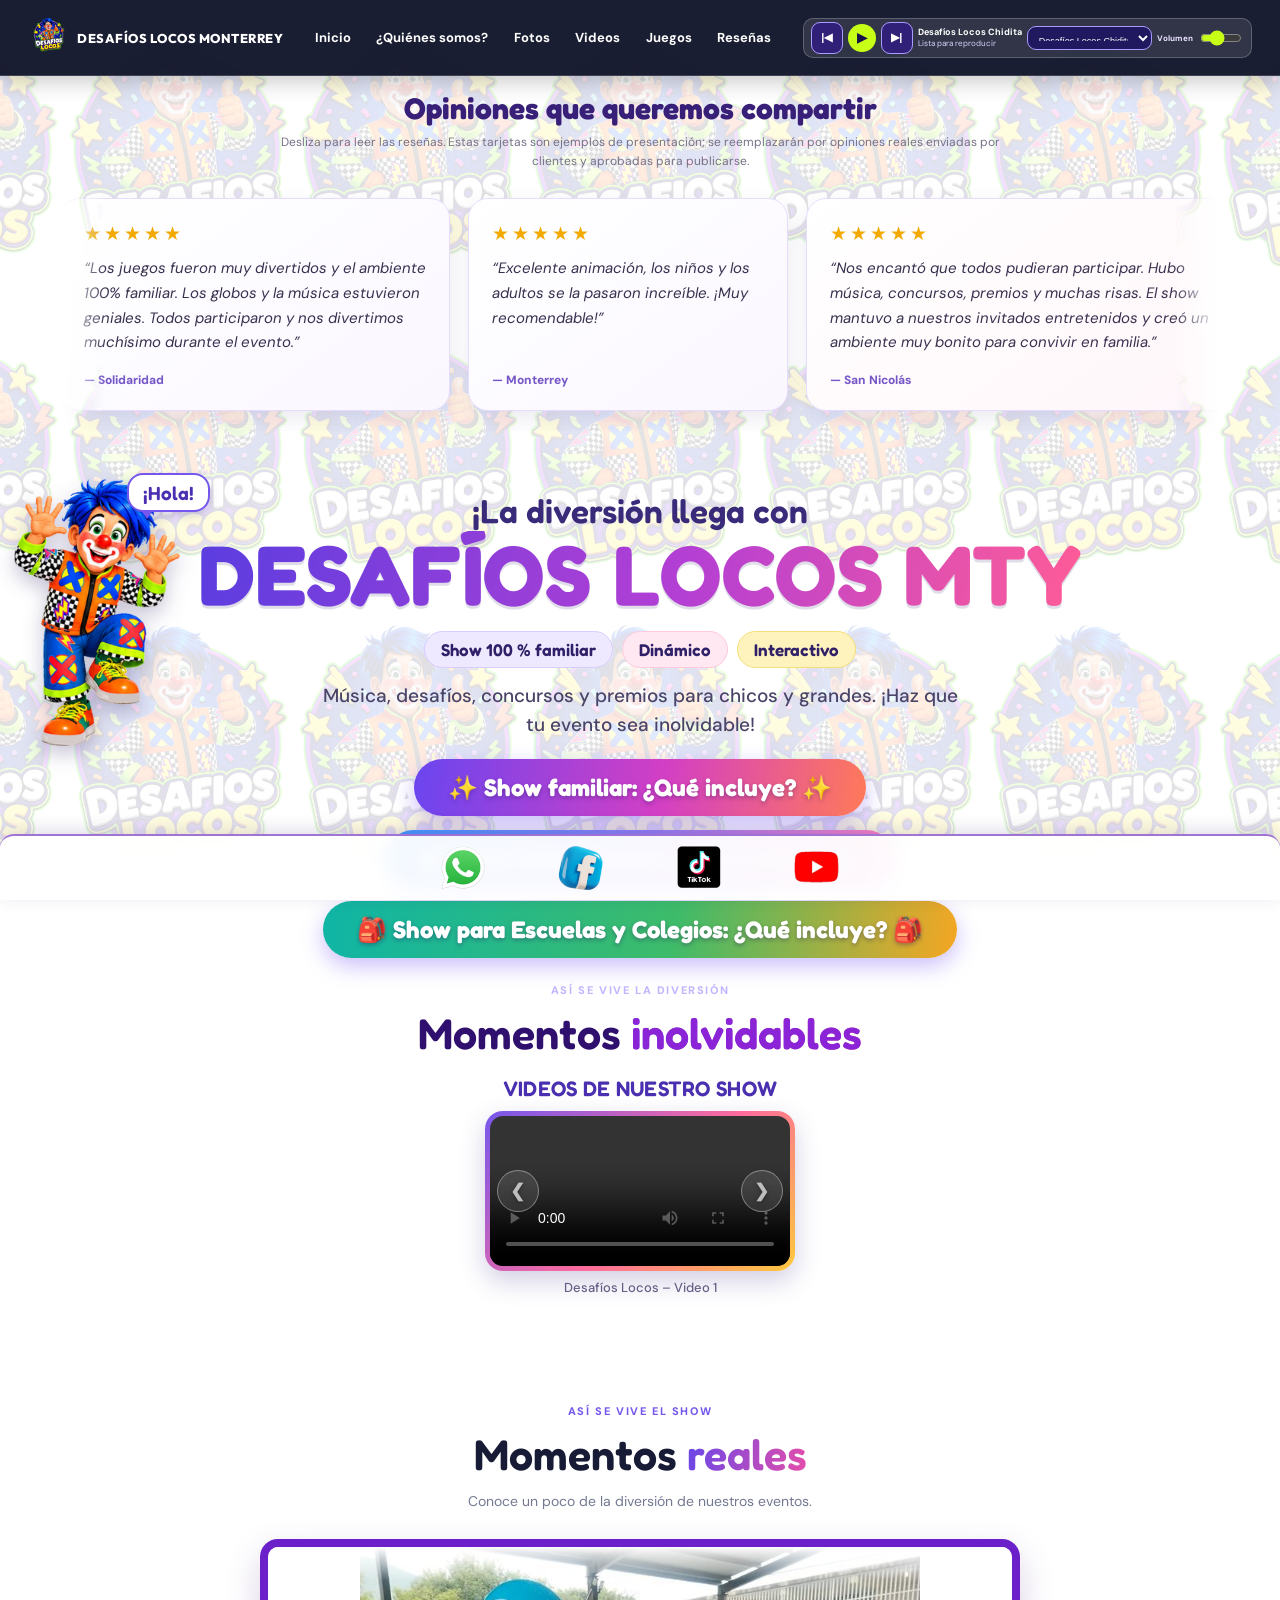
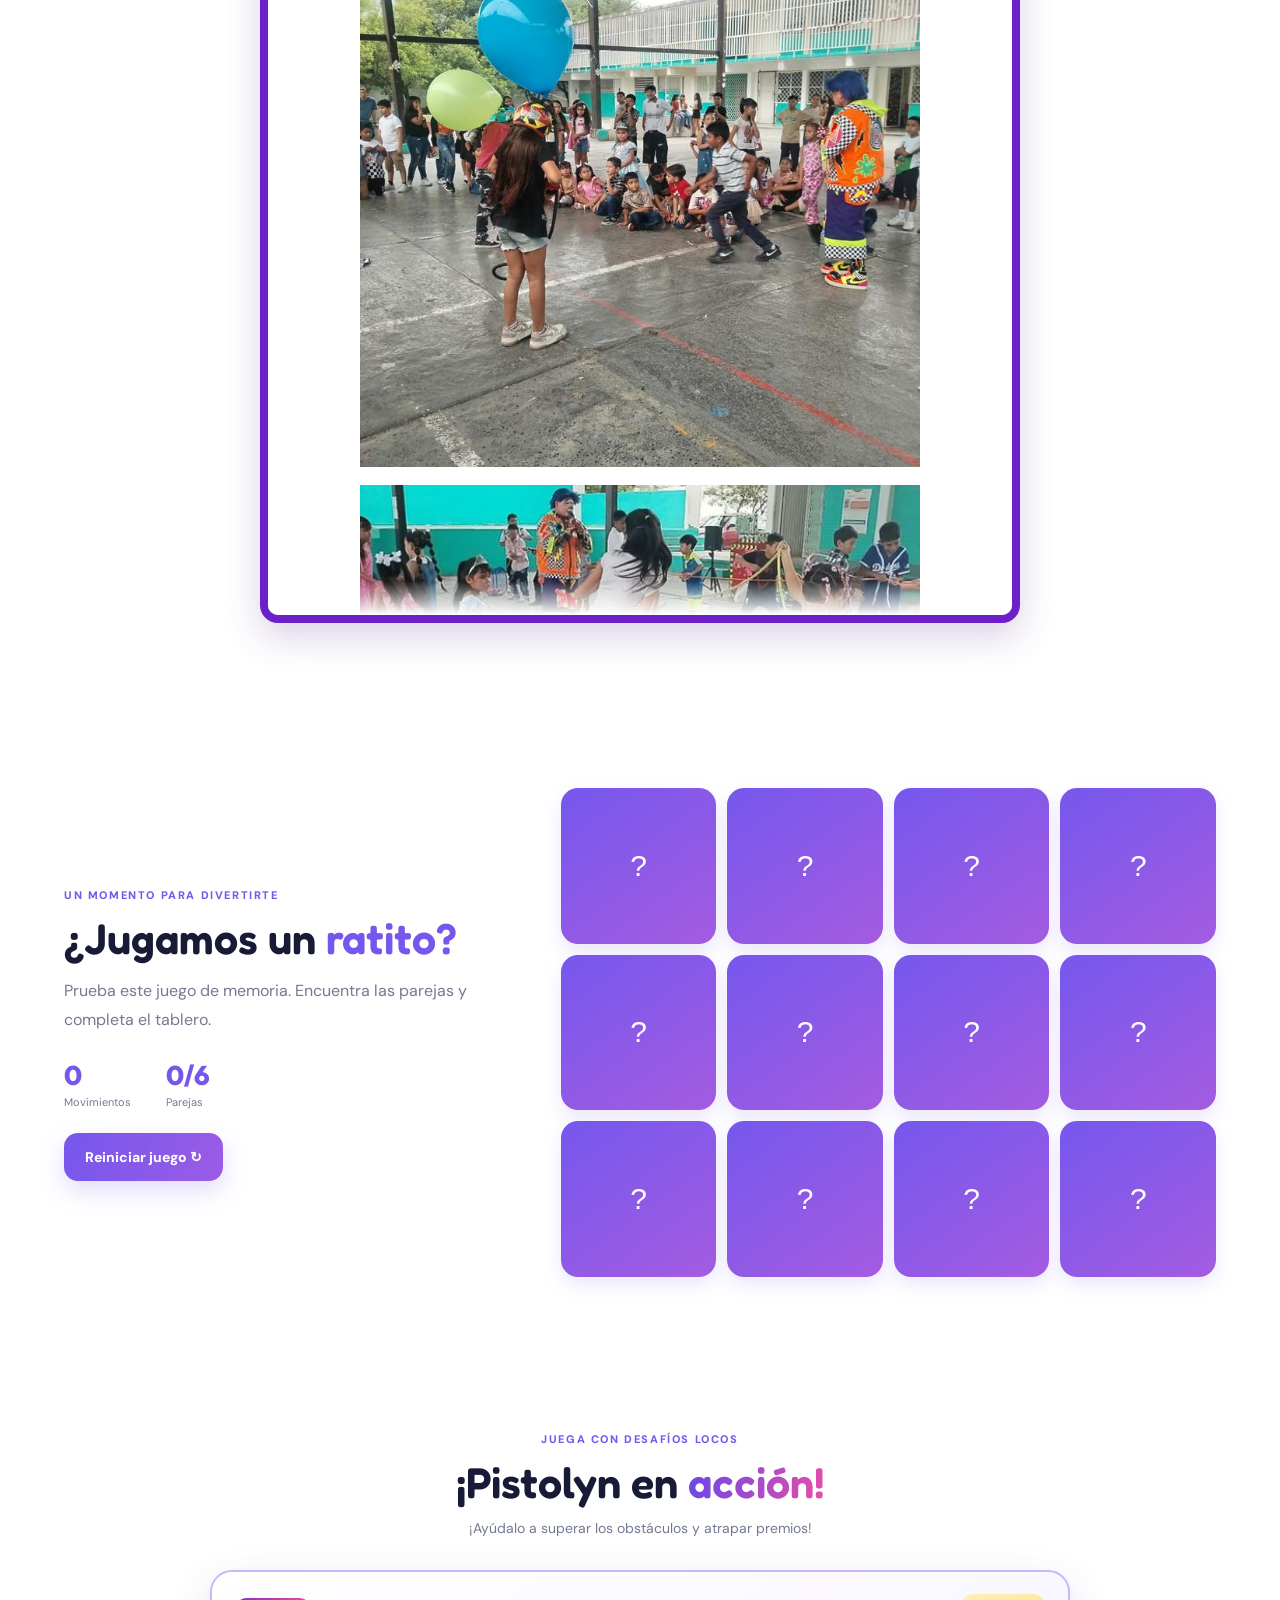
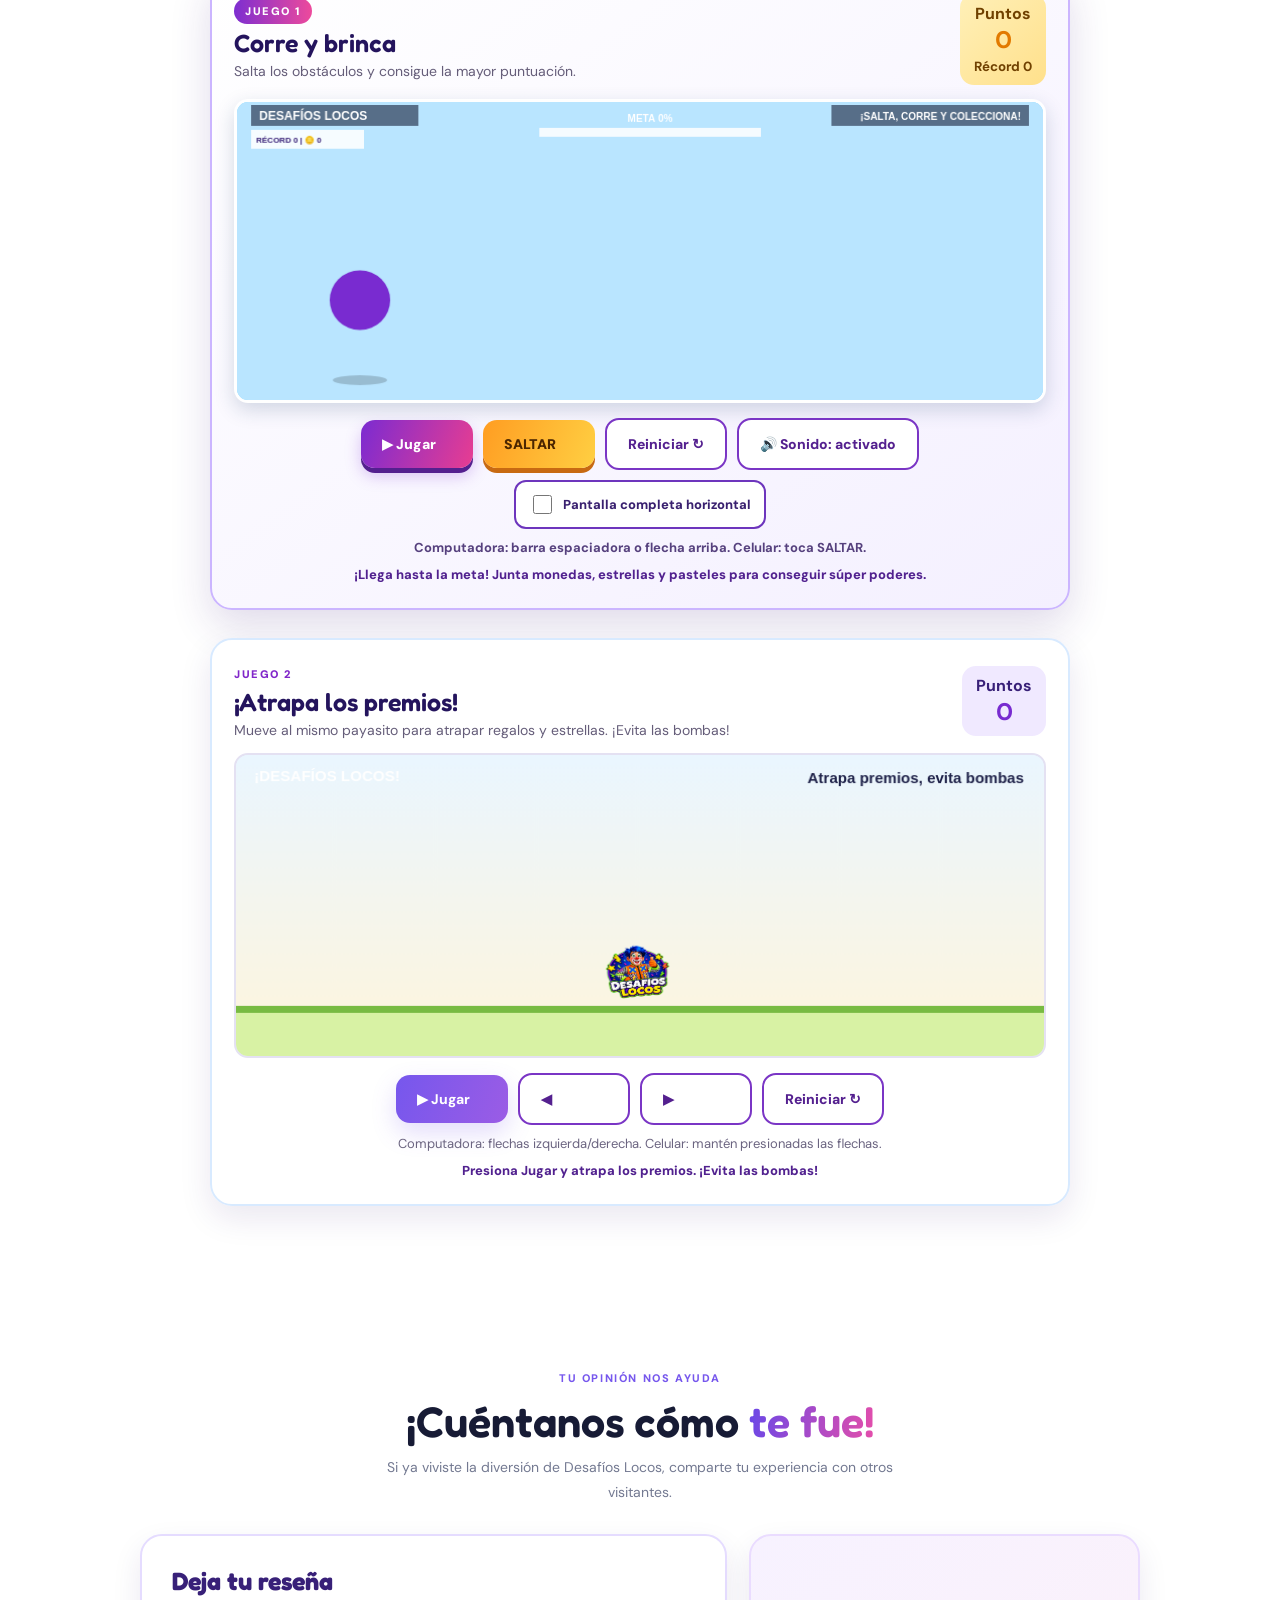
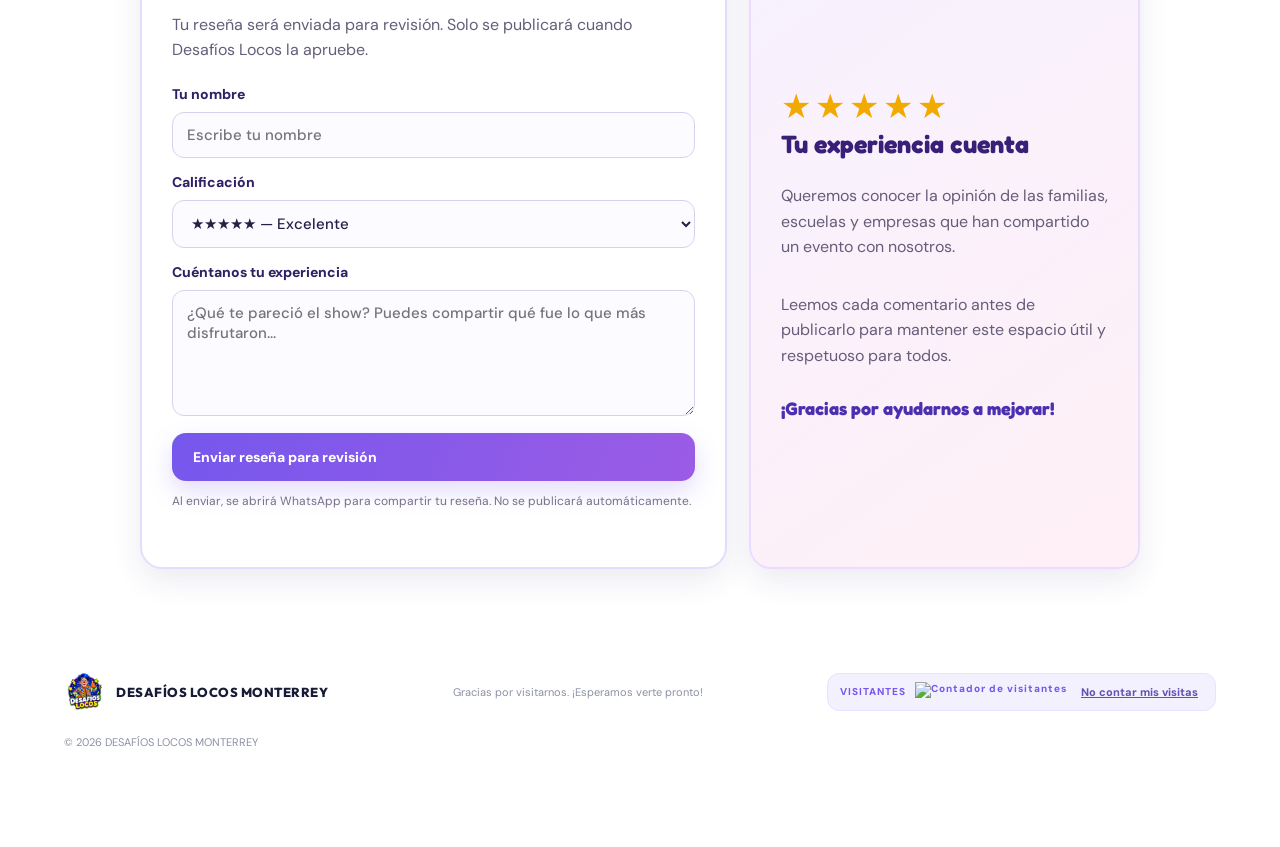
==== index.html @ 04374005 "Move review carousel to top of homepage" ====
<!doctype html>
<html lang="es">
<head>
  <meta charset="utf-8">
  <meta name="viewport" content="width=device-width, initial-scale=1">
  <meta name="theme-color" content="#10152b">
  <meta name="description" content="Desafíos Locos Monterrey: show 100% interactivo, dinámico y familiar. Videos, juegos y contacto por WhatsApp.">
  <title>Desafíos Locos Monterrey | Show familiar</title>
  <link rel="preconnect" href="https://fonts.googleapis.com">
  <link rel="preconnect" href="https://fonts.gstatic.com" crossorigin>
  <link href="https://fonts.googleapis.com/css2?family=DM+Sans:wght@400;500;600;700;800&family=Fredoka:wght@500;600;700&family=Outfit:wght@500;600;700;800&display=swap" rel="stylesheet" media="print" onload="this.media='all'">
  <noscript><link href="https://fonts.googleapis.com/css2?family=DM+Sans:wght@400;500;600;700;800&family=Fredoka:wght@500;600;700&family=Outfit:wght@500;600;700;800&display=swap" rel="stylesheet"></noscript>
  <link rel="stylesheet" href="styles.css?v=escuela-9">
</head>
<body>

  <header class="site-header">
    <a class="brand" href="#inicio" aria-label="Ir al inicio">
      <img class="brand-logo" src="t.png" alt="Logo Desafíos Locos"><span id="brandName">DESAFÍOS LOCOS MONTERREY</span>
    </a>
    <button class="menu-toggle" id="menuToggle" aria-label="Abrir menú" aria-expanded="false">☰</button>
    <nav class="main-nav" id="mainNav">
      <a href="#inicio">Inicio</a><a href="#quienes-somos" id="openAbout">¿Quiénes somos?</a><a href="#galeria">Fotos</a><a href="#videos">Videos</a><a href="#juegos">Juegos</a><a href="#opiniones">Reseñas</a>
    </nav>
      <section class="music-player" id="musicPlayer" aria-label="Música de Desafíos Locos">
      <audio id="siteMusic" preload="metadata"></audio>
      <button type="button" id="musicPrev" class="music-track-button" aria-label="Canción anterior">|◀</button>
      <button type="button" id="musicToggle" class="music-toggle" aria-label="Reproducir música">▶</button>
      <button type="button" id="musicNext" class="music-track-button" aria-label="Canción siguiente">▶|</button>
      <div class="music-info"><strong id="musicTitle">Desafíos Locos</strong><span id="musicStatus">Selecciona una canción</span></div>
      <select id="musicPlaylist" class="music-playlist" aria-label="Seleccionar canción"><option value="0">Desafíos Locos Chidita</option><option value="1">Tururú Pa-Pa-Pa</option><option value="2">Instrucciones de baile</option></select>
      <label class="music-volume" for="musicVolume">Volumen</label>
      <input id="musicVolume" type="range" min="0" max="1" step="0.05" value="0.35" aria-label="Volumen de la música">
    </section>
  </header>


  <aside class="floating-social-bar" aria-label="Redes sociales y contacto">
    <a href="https://wa.me/528110276858" target="_blank" rel="noopener" aria-label="WhatsApp" title="WhatsApp"><img src="WHASTAPP.png" alt="WhatsApp"></a>
    <a href="https://www.facebook.com/profile.php?id=100064167999650" target="_blank" rel="noopener" aria-label="Facebook" title="Facebook"><img src="FACEBOOK.png" alt="Facebook"></a>
    <a href="https://www.tiktok.com/@desafioslocosmty" target="_blank" rel="noopener" aria-label="TikTok" title="TikTok"><img src="TIKTOK.png" alt="TikTok"></a>
    <a href="https://www.youtube.com/@DESAFIOSLOCOS" target="_blank" rel="noopener" aria-label="YouTube" title="YouTube"><img src="YOUTUBE.png" alt="YouTube"></a>
  </aside>

  <main>
    <section class="reviews-top" id="opiniones">
      <div class="reviews-wall">
        <div class="reviews-wall-heading">
          <h3>Opiniones que queremos compartir</h3>
          <p>Desliza para leer las reseñas. Estas tarjetas son ejemplos de presentación; se reemplazarán por opiniones reales enviadas por clientes y aprobadas para publicarse.</p>
        </div>
        <div class="reviews-marquee" aria-label="Tira de reseñas">
          <div class="reviews-track">
            <blockquote class="review-tile review-tile-wide"><div class="review-tile-stars" aria-label="5 de 5 estrellas">★★★★★</div><p>“Los juegos fueron muy divertidos y el ambiente 100% familiar. Los globos y la música estuvieron geniales. Todos participaron y nos divertimos muchísimo durante el evento.”</p><cite>— Solidaridad</cite></blockquote>
            <blockquote class="review-tile"><div class="review-tile-stars" aria-label="5 de 5 estrellas">★★★★★</div><p>“Excelente animación, los niños y los adultos se la pasaron increíble. ¡Muy recomendable!”</p><cite>— Monterrey</cite></blockquote>
            <blockquote class="review-tile review-tile-long"><div class="review-tile-stars" aria-label="5 de 5 estrellas">★★★★★</div><p>“Nos encantó que todos pudieran participar. Hubo música, concursos, premios y muchas risas. El show mantuvo a nuestros invitados entretenidos y creó un ambiente muy bonito para convivir en familia.”</p><cite>— San Nicolás</cite></blockquote>
            <blockquote class="review-tile"><div class="review-tile-stars" aria-label="5 de 5 estrellas">★★★★★</div><p>“Muy buen ambiente, dinámico y divertido para chicos y grandes. ¡Gracias por acompañarnos!”</p><cite>— Apodaca</cite></blockquote>
            <blockquote class="review-tile review-tile-wide"><div class="review-tile-stars" aria-label="5 de 5 estrellas">★★★★★</div><p>“Desde que comenzó el show todos estuvieron atentos y participando. Fue una experiencia diferente, familiar y llena de energía. Sin duda lo volveríamos a contratar para otra celebración.”</p><cite>— Guadalupe</cite></blockquote>
            <blockquote class="review-tile review-tile-wide" aria-hidden="true"><div class="review-tile-stars">★★★★★</div><p>“Los juegos fueron muy divertidos y el ambiente 100% familiar. Los globos y la música estuvieron geniales. Todos participaron y nos divertimos muchísimo durante el evento.”</p><cite>— Solidaridad</cite></blockquote>
            <blockquote class="review-tile" aria-hidden="true"><div class="review-tile-stars">★★★★★</div><p>“Excelente animación, los niños y los adultos se la pasaron increíble. ¡Muy recomendable!”</p><cite>— Monterrey</cite></blockquote>
            <blockquote class="review-tile review-tile-long" aria-hidden="true"><div class="review-tile-stars">★★★★★</div><p>“Nos encantó que todos pudieran participar. Hubo música, concursos, premios y muchas risas. El show mantuvo a nuestros invitados entretenidos y creó un ambiente muy bonito para convivir en familia.”</p><cite>— San Nicolás</cite></blockquote>
            <blockquote class="review-tile" aria-hidden="true"><div class="review-tile-stars">★★★★★</div><p>“Muy buen ambiente, dinámico y divertido para chicos y grandes. ¡Gracias por acompañarnos!”</p><cite>— Apodaca</cite></blockquote>
            <blockquote class="review-tile review-tile-wide" aria-hidden="true"><div class="review-tile-stars">★★★★★</div><p>“Desde que comenzó el show todos estuvieron atentos y participando. Fue una experiencia diferente, familiar y llena de energía. Sin duda lo volveríamos a contratar para otra celebración.”</p><cite>— Guadalupe</cite></blockquote>
          </div>
        </div>
      </div>
    </section>

    <section class="hero-banner" id="inicio">
      <div class="clown-hola"><span class="clown-bubble">¡Hola!</span><img src="payaso-saludando.png" alt="Payasito de Desafíos Locos saludando" width="498" height="800"></div>
      <h1 class="banner-title"><span class="banner-lead">¡La diversión llega con</span><span class="banner-name">DESAFÍOS LOCOS MTY</span></h1>
      <ul class="banner-chips" aria-label="Características del show"><li>Show 100 % familiar</li><li>Dinámico</li><li>Interactivo</li></ul>
      <p class="banner-sub">Música, desafíos, concursos y premios para chicos y grandes. ¡Haz que tu evento sea inolvidable!</p>
      <div class="glow-stack"><button class="glow-btn" id="openInc" type="button"><span>✨ Show familiar: ¿Qué incluye? ✨</span></button><button class="glow-btn glow-baby" id="openBaby" type="button"><span>🍼 Show Baby Shower: ¿Qué incluye? 🍼</span></button><button class="glow-btn glow-school" id="openSchool" type="button"><span>🎒 Show para Escuelas y Colegios: ¿Qué incluye? 🎒</span></button></div>
    </section>

    <section class="video-section" id="videos">
      <div class="section-wrap">
        <div class="section-heading light-heading"><div><span class="eyebrow">ASÍ SE VIVE LA DIVERSIÓN</span><h2>Momentos <span>inolvidables</span></h2></div></div>
        <div class="video-grid" id="videoGrid"></div>
      </div>
    </section>

    <section class="photo-gallery section-wrap" id="galeria">
      <div class="section-heading"><div><span class="eyebrow">ASÍ SE VIVE EL SHOW</span><h2>Momentos <span>reales</span></h2><p>Conoce un poco de la diversión de nuestros eventos.</p></div></div>
      <div class="photo-carousel" id="photoGrid"></div>
    </section>

    <section class="game-section section-wrap" id="juegos">
      <div class="game-intro"><span class="eyebrow">UN MOMENTO PARA DIVERTIRTE</span><h2>¿Jugamos un <span>ratito?</span></h2><p>Prueba este juego de memoria. Encuentra las parejas y completa el tablero.</p><div class="game-stats"><div><strong id="moves">0</strong><small>Movimientos</small></div><div><strong id="matches">0/6</strong><small>Parejas</small></div></div><button class="button button-primary" id="restartGame">Reiniciar juego ↻</button></div>
      <div class="memory-board" id="memoryBoard" aria-label="Juego de memoria"></div>
    </section>


    <section class="arcade-section section-wrap" id="mini-juegos">
      <div class="section-heading"><div><span class="eyebrow">JUEGA CON DESAFÍOS LOCOS</span><h2>¡Pistolyn en <span>acción!</span></h2><p>¡Ayúdalo a superar los obstáculos y atrapar premios!</p></div></div>
      <article class="arcade-card">
        <div class="arcade-heading"><div><span class="arcade-kicker">JUEGO 1</span><h3>Corre y brinca</h3><p>Salta los obstáculos y consigue la mayor puntuación.</p></div><div class="arcade-score">Puntos <strong id="runnerScore">0</strong><small>Récord <b id="runnerBest">0</b></small></div></div>
        <canvas id="runnerCanvas" width="800" height="300" aria-label="Juego del payasito corriendo y brincando obstáculos"></canvas>
        <div class="arcade-controls"><button type="button" class="button button-primary" id="runnerStart">▶ Jugar</button><button type="button" class="button button-secondary" id="runnerJump">SALTAR</button><button type="button" class="button button-secondary" id="runnerReset">Reiniciar ↻</button><button type="button" class="button button-secondary" id="runnerSound" aria-pressed="true">🔊 Sonido: activado</button><label class="runner-landscape-option"><input type="checkbox" id="runnerLandscape"> Pantalla completa horizontal</label></div>
        <p class="arcade-hint">Computadora: barra espaciadora o flecha arriba. Celular: toca SALTAR.</p>
        <p class="arcade-message" id="runnerMessage" aria-live="polite">Presiona Jugar para comenzar.</p>
      </article>
      <article class="arcade-card arcade-card-second">
        <div class="arcade-heading"><div><span class="arcade-kicker">JUEGO 2</span><h3>¡Atrapa los premios!</h3><p>Mueve al mismo payasito para atrapar regalos y estrellas. ¡Evita las bombas!</p></div><div class="arcade-score">Puntos <strong id="catchScore">0</strong></div></div>
        <canvas id="catchCanvas" width="800" height="300" aria-label="Juego para atrapar premios con el payasito oficial"></canvas>
        <div class="arcade-controls"><button type="button" class="button button-primary" id="catchStart">▶ Jugar</button><button type="button" class="button button-secondary" id="catchLeft">◀</button><button type="button" class="button button-secondary" id="catchRight">▶</button><button type="button" class="button button-secondary" id="catchReset">Reiniciar ↻</button></div>
        <p class="arcade-hint">Computadora: flechas izquierda/derecha. Celular: mantén presionadas las flechas.</p>
        <p class="arcade-message" id="catchMessage" aria-live="polite">Presiona Jugar para comenzar.</p>
      </article>
    </section>

    <section class="reviews-section section-wrap" id="resenas">
      <div class="section-heading"><div><span class="eyebrow">TU OPINIÓN NOS AYUDA</span><h2>¡Cuéntanos cómo <span>te fue!</span></h2><p>Si ya viviste la diversión de Desafíos Locos, comparte tu experiencia con otros visitantes.</p></div></div>
      <div class="reviews-layout">
        <div class="review-form-card">
          <h3>Deja tu reseña</h3>
          <p class="review-form-intro">Tu reseña será enviada para revisión. Solo se publicará cuando Desafíos Locos la apruebe.</p>
          <form id="reviewForm">
            <label for="reviewName">Tu nombre</label>
            <input id="reviewName" name="name" type="text" maxlength="60" placeholder="Escribe tu nombre" required>
            <label for="reviewRating">Calificación</label>
            <select id="reviewRating" name="rating" required>
              <option value="5">★★★★★ — Excelente</option>
              <option value="4">★★★★☆ — Muy bueno</option>
              <option value="3">★★★☆☆ — Bueno</option>
              <option value="2">★★☆☆☆ — Puede mejorar</option>
              <option value="1">★☆☆☆☆ — No fue lo esperado</option>
            </select>
            <label for="reviewText">Cuéntanos tu experiencia</label>
            <textarea id="reviewText" name="review" rows="5" maxlength="1000" placeholder="¿Qué te pareció el show? Puedes compartir qué fue lo que más disfrutaron..." required></textarea>
            <button class="button button-primary review-submit" type="submit">Enviar reseña para revisión</button>
            <p class="review-privacy">Al enviar, se abrirá WhatsApp para compartir tu reseña. No se publicará automáticamente.</p>
            <p class="review-feedback" id="reviewFeedback" role="status" aria-live="polite"></p>
          </form>
        </div>
        <div class="reviews-info-card">
          <div class="review-stars" aria-hidden="true">★★★★★</div>
          <h3>Tu experiencia cuenta</h3>
          <p>Queremos conocer la opinión de las familias, escuelas y empresas que han compartido un evento con nosotros.</p>
          <p>Leemos cada comentario antes de publicarlo para mantener este espacio útil y respetuoso para todos.</p>
          <strong>¡Gracias por ayudarnos a mejorar!</strong>
        </div>
      </div>
    </section>
    </main>

  <footer class="site-footer"><a class="brand footer-brand" href="#inicio"><img class="brand-logo footer-logo" src="t.png" alt="Logo Desafíos Locos"><span id="footerBrand">DESAFÍOS LOCOS MONTERREY</span></a><p>Gracias por visitarnos. ¡Esperamos verte pronto!</p>
    <div class="visitor-counter" id="visitorCounter" aria-label="Contador de visitantes"><span>VISITANTES</span><img data-src="https://api.visitorbadge.io/api/visitors?path=desafioslocosmonterrey.github.io.MI-PAGINA-WEB&label=&countColor=%237657ed&style=flat" alt="Contador de visitantes" loading="lazy"><button type="button" id="excludeMyVisits" class="visitor-optout">No contar mis visitas</button></div><span>© <span id="year"></span> <span id="copyrightBrand">DESAFÍOS LOCOS MONTERREY</span></span></footer>




    <div class="about-overlay" id="aboutOverlay" role="dialog" aria-modal="true" aria-labelledby="aboutTitle" hidden>
    <button class="about-close" id="aboutClose" aria-label="Cerrar">✕</button>
    <div class="about-box">
      <img class="about-logo" src="t.png" alt="Logo Desafíos Locos">
      <h2 id="aboutTitle">¿Quiénes somos?</h2>
      <p>En Desafíos Locos somos un equipo dedicado al entretenimiento y la animación de eventos, creando experiencias llenas de diversión, energía y participación para chicos y grandes.</p>
      <p>Ofrecemos un show 100% familiar, interactivo y dinámico, con música, juegos, concursos y desafíos al estilo de los programas de televisión, donde los invitados se convierten en los protagonistas de la diversión.</p>
      <p>Nuestro objetivo es brindar momentos inolvidables, fomentar la convivencia y hacer que todos disfruten de una experiencia diferente, con premios para los competidores ganadores.</p>
      <p>Participamos en eventos sociales, empresariales, escolares y celebraciones privadas.</p>
      <p class="about-slogan">Desafíos Locos: ¡Juega, ríe y gana!</p>
    </div>
  </div>
    <div class="about-overlay inc-overlay" id="incOverlay" role="dialog" aria-modal="true" aria-labelledby="incTitle" hidden>
      <button class="about-close" id="incClose" aria-label="Cerrar">✕</button>
      <div class="inc-card">
        <div class="inc-clown"><img src="payaso-incluye.png" alt="Payasito de Desafíos Locos" width="478" height="700"></div>
        <div class="inc-body">
          <h2 id="incTitle">Show familiar<span>¿Qué incluye?</span></h2>
          <ul class="inc-list"><li><i aria-hidden="true">🔊</i><span>Equipo de sonido profesional</span></li><li><i aria-hidden="true">⏱️</i><span>1 hora completa de show, música y animación</span></li><li><i aria-hidden="true">🎮</i><span>Juegos, dinámicas y concursos interactivos</span></li><li><i aria-hidden="true">🎯</i><span>Desafíos para chicos y grandes</span></li><li><i aria-hidden="true">🎁</i><span>Premios para los competidores ganadores</span></li><li><i aria-hidden="true">🏐</i><span>Pelotas gigantes para las dinámicas</span></li><li><i aria-hidden="true">🫧</i><span>Lluvia de burbujas</span></li><li><i aria-hidden="true">🎂</i><span>Participación especial en el momento del pastel</span></li><li><i aria-hidden="true">🎶</i><span>Canto de Las Mañanitas al festejado</span></li><li><i aria-hidden="true">🎉</i><span>Animación y participación de los invitados</span></li></ul>
          <p class="inc-closing">¡Una hora llena de diversión, música y entretenimiento para toda la familia!</p>
          <p class="inc-brand">DESAFÍOS LOCOS – JUEGA, RÍE Y GANA.</p>
          <a class="wa-quote" id="quoteWa" href="#" target="_blank" rel="noopener"><svg viewBox="0 0 32 32" width="26" height="26" aria-hidden="true"><path fill="currentColor" d="M16 3C8.8 3 3 8.8 3 16c0 2.3.6 4.5 1.7 6.4L3 29l6.8-1.8A13 13 0 0 0 16 29c7.2 0 13-5.8 13-13S23.200 3 16 3zm0 23.700c-2 0-3.900-.6-5.600-1.600l-.4-.2-4 1 1.100-3.900-.3-.4A10.700 10.700 0 1 1 16 26.700zm5.900-8c-.3-.2-1.900-.9-2.200-1s-.5-.2-.7.200-.8 1-1 1.200-.4.200-.7.100a8.700 8.700 0 0 1-4.300-3.800c-.3-.6.300-.5.900-1.700.1-.2 0-.4 0-.5l-1-2.300c-.2-.6-.5-.5-.7-.5h-.6c-.2 0-.6.100-.9.400-.3.300-1.200 1.200-1.200 2.900s1.200 3.300 1.400 3.500 2.400 3.700 5.800 5.100c2.100.9 2.900.9 3.900.8.600-.1 1.900-.8 2.200-1.500s.3-1.400.2-1.500-.3-.2-.6-.4z"/></svg><span>Cotizar mi evento</span></a>
        </div>
      </div>
    </div>
    <div class="about-overlay inc-overlay inc-baby" id="babyOverlay" role="dialog" aria-modal="true" aria-labelledby="babyTitle" hidden>
      <button class="about-close" id="babyClose" aria-label="Cerrar">✕</button>
      <div class="inc-card">
        <div class="inc-clown"><img src="payaso-bebe.png" alt="Payasito bebé de Desafíos Locos con biberón" width="397" height="700"></div>
        <div class="inc-body">
          <h2 id="babyTitle">Show Baby Shower<span>¿Qué incluye?</span></h2>
          <ul class="inc-list"><li><i aria-hidden="true">🔊</i><span>Equipo de sonido profesional</span></li><li><i aria-hidden="true">⏱️</i><span>1 hora completa de show, música y animación</span></li><li><i aria-hidden="true">🍼</i><span>Juegos y dinámicas especiales para Baby Shower</span></li><li><i aria-hidden="true">🎮</i><span>Concursos interactivos para familiares y amigos</span></li><li><i aria-hidden="true">🎯</i><span>Desafíos divertidos para los invitados</span></li><li><i aria-hidden="true">🎁</i><span>Premios para los participantes ganadores</span></li><li><i aria-hidden="true">🎉</i><span>Animación y participación de todos los invitados</span></li><li><i aria-hidden="true">💖</i><span>Momentos especiales para celebrar a la futura mamá y al bebé</span></li></ul>
          <p class="inc-closing">¡Creamos un ambiente lleno de alegría, emoción y diversión para compartir un momento inolvidable en familia!</p>
          <p class="inc-note">El show es 100 % familiar, sin groserías ni apodos.</p>
          <p class="inc-brand">DESAFÍOS LOCOS – JUEGA, RÍE Y GANA.</p>
          <a class="wa-quote" id="quoteBabyWa" href="#" target="_blank" rel="noopener"><svg viewBox="0 0 32 32" width="26" height="26" aria-hidden="true"><path fill="currentColor" d="M16 3C8.8 3 3 8.8 3 16c0 2.3.6 4.5 1.7 6.4L3 29l6.8-1.8A13 13 0 0 0 16 29c7.2 0 13-5.8 13-13S23.200 3 16 3zm0 23.700c-2 0-3.900-.6-5.600-1.600l-.4-.2-4 1 1.100-3.900-.3-.4A10.700 10.700 0 1 1 16 26.700zm5.900-8c-.3-.2-1.900-.9-2.200-1s-.5-.2-.7.200-.8 1-1 1.200-.4.200-.7.100a8.700 8.700 0 0 1-4.300-3.800c-.3-.6.300-.5.900-1.700.1-.2 0-.4 0-.5l-1-2.300c-.2-.6-.5-.5-.7-.5h-.6c-.2 0-.6.100-.9.400-.3.300-1.200 1.200-1.200 2.900s1.200 3.300 1.400 3.500 2.400 3.700 5.800 5.100c2.100.9 2.900.9 3.900.8.600-.1 1.900-.8 2.200-1.500s.3-1.400.2-1.500-.3-.2-.6-.4z"/></svg><span>Cotizar mi evento</span></a>
        </div>
      </div>
    </div>
    <div class="about-overlay inc-overlay inc-school" id="schoolOverlay" role="dialog" aria-modal="true" aria-labelledby="schoolTitle" hidden>
      <button class="about-close" id="schoolClose" aria-label="Cerrar">✕</button>
      <div class="inc-card">
        <div class="inc-clown"><img src="payaso-escuela.png" alt="Payasito de Desafíos Locos con mochila de escuela" width="356" height="700"></div>
        <div class="inc-body">
          <h2 id="schoolTitle">Show para Escuelas y Colegios<span>¿Qué incluye?</span></h2>
          <ul class="inc-list"><li><i aria-hidden="true">⏱️</i><span>1 hora completa de show y animación</span></li><li><i aria-hidden="true">🔊</i><span>Equipo de sonido profesional</span></li><li><i aria-hidden="true">👨‍👩‍👧‍👦</i><span>Ambiente 100% familiar, dinámico y entretenido</span></li><li><i aria-hidden="true">🎮</i><span>Juegos, desafíos y concursos interactivos</span></li><li><i aria-hidden="true">🏆</i><span>Participación de los alumnos en diferentes desafíos y concursos por equipos</span></li><li><i aria-hidden="true">🤝</i><span>Actividades que fomentan la convivencia, el compañerismo y la diversión</span></li><li><i aria-hidden="true">🎁</i><span>10 premios chicos incluidos para los alumnos ganadores</span></li><li><i aria-hidden="true">🎶</i><span>Música y animación durante todo el espectáculo</span></li></ul>
          <p class="inc-closing">Un espectáculo diseñado para que los alumnos participen, trabajen en equipo y disfruten de una experiencia diferente, llena de energía, emoción y diversión.</p>
          <p class="inc-brand">DESAFÍOS LOCOS – ¡JUEGA, RÍE Y GANA!</p>
          <a class="wa-quote" id="quoteSchoolWa" href="#" target="_blank" rel="noopener"><svg viewBox="0 0 32 32" width="26" height="26" aria-hidden="true"><path fill="currentColor" d="M16 3C8.8 3 3 8.8 3 16c0 2.3.6 4.5 1.7 6.4L3 29l6.8-1.8A13 13 0 0 0 16 29c7.2 0 13-5.8 13-13S23.200 3 16 3zm0 23.700c-2 0-3.900-.6-5.600-1.600l-.4-.2-4 1 1.100-3.900-.3-.4A10.700 10.700 0 1 1 16 26.700zm5.900-8c-.3-.2-1.900-.9-2.200-1s-.5-.2-.7.200-.8 1-1 1.200-.4.200-.7.100a8.700 8.700 0 0 1-4.300-3.800c-.3-.6.300-.5.900-1.700.1-.2 0-.4 0-.5l-1-2.300c-.2-.6-.5-.5-.7-.5h-.6c-.2 0-.6.100-.9.400-.3.300-1.200 1.200-1.200 2.900s1.200 3.300 1.400 3.500 2.400 3.700 5.800 5.100c2.100.9 2.900.9 3.900.8.600-.1 1.900-.8 2.200-1.500s.3-1.400.2-1.500-.3-.2-.6-.4z"/></svg><span>Cotizar mi evento</span></a>
        </div>
      </div>
    </div>
<script src="app.js?v=escuela-9"></script>
  <script>
    (() => {
      const audio = document.getElementById("siteMusic");
      const toggle = document.getElementById("musicToggle");
      const prev = document.getElementById("musicPrev");
      const next = document.getElementById("musicNext");
      const playlist = document.getElementById("musicPlaylist");
      const title = document.getElementById("musicTitle");
      const volume = document.getElementById("musicVolume");
      const status = document.getElementById("musicStatus");
      const tracks = [
        { title: "Desafíos Locos Chidita", file: "./Desaf%C3%ADos%20Locoschidita.mp3" },
        { title: "Tururú Pa-Pa-Pa", file: "./Turur%C3%BA%20Pa-Pa-Pa.mp3" },
        { title: "Instrucciones de baile", file: "./instrucciones%20de%20baile.mp3" }
      ];
      let current = 0;
      const savedVolume = localStorage.getItem("dl_music_volume");
      audio.volume = savedVolume === null ? 0.35 : Math.min(1, Math.max(0, Number(savedVolume)));
      volume.value = String(audio.volume);
      function update() {
        const playing = !audio.paused;
        toggle.textContent = playing ? "Ⅱ" : "▶";
        toggle.setAttribute("aria-label", playing ? "Pausar música" : "Reproducir música");
        status.textContent = playing ? "Reproduciendo" : "En pausa";
      }
      async function loadTrack(index, autoplay = true) {
        current = (index + tracks.length) % tracks.length;
        const track = tracks[current];
        audio.pause();
        audio.src = track.file;
        audio.load();
        title.textContent = track.title;
        playlist.value = String(current);
        status.textContent = "Cargando canción...";
        if (autoplay) {
          try { await audio.play(); update(); }
          catch (_) { status.textContent = "Toca ▶ para reproducir"; }
        } else {
          toggle.textContent = "▶";
          status.textContent = "Lista para reproducir";
        }
      }
      toggle.addEventListener("click", async () => {
        if (audio.paused) {
          try { await audio.play(); update(); }
          catch (_) { status.textContent = "No se pudo reproducir. Revisa tu conexión."; }
        } else { audio.pause(); update(); }
      });
      prev.addEventListener("click", () => loadTrack(current - 1));
      next.addEventListener("click", () => loadTrack(current + 1));
      playlist.addEventListener("change", () => loadTrack(Number(playlist.value)));
      volume.addEventListener("input", () => {
        audio.volume = Number(volume.value);
        localStorage.setItem("dl_music_volume", volume.value);
      });
      audio.addEventListener("play", update);
      audio.addEventListener("pause", update);
      audio.addEventListener("ended", () => loadTrack(current + 1));
      audio.addEventListener("error", () => { status.textContent = "No se pudo cargar esta canción"; });
      loadTrack(0, false);
    })();
  </script>

  <script>
    (() => {
      const form = document.getElementById("reviewForm");
      if (!form) return;
      form.addEventListener("submit", (event) => {
        event.preventDefault();
        const name = document.getElementById("reviewName").value.trim();
        const rating = Number(document.getElementById("reviewRating").value);
        const review = document.getElementById("reviewText").value.trim();
        const feedback = document.getElementById("reviewFeedback");
        if (!name || !review || !rating) {
          feedback.textContent = "Completa tu nombre, calificación y comentario.";
          return;
        }
        const stars = "★".repeat(rating) + "☆".repeat(5 - rating);
        const message = "Hola, quiero enviar una reseña para Desafíos Locos.\n\nNombre: " + name +
          "\nCalificación: " + stars + " (" + rating + "/5)\nReseña: " + review +
          "\n\nEsta reseña queda pendiente de aprobación para publicarse en la página.";
        feedback.textContent = "Se abrirá WhatsApp para que envíes tu reseña. Recuerda presionar Enviar en WhatsApp.";
        window.open("https://wa.me/528110276858?text=" + encodeURIComponent(message), "_blank", "noopener");
      });
    })();
  </script>

</body>
</html>
---- styles.css ----
:root{--navy:#10152b;--ink:#171b35;--muted:#737991;--purple:#7657ed;--pink:#ff6b9c;--cyan:#54d9d0;--paper:#f7f8fc;--white:#fff;--radius:24px;--shadow:0 18px 55px #20264a12}*{box-sizing:border-box}html{scroll-behavior:smooth;scroll-padding-top:90px}body{margin:0;font-family:"DM Sans",sans-serif;color:var(--ink);background:#fff}a{color:inherit;text-decoration:none}.announcement{background:linear-gradient(90deg,#7657ed,#a14fe2,#ed6599);color:#fff;text-align:center;padding:10px 16px;font-size:13px;font-weight:700;letter-spacing:.2px}.site-header{height:78px;padding:0 max(5vw,24px);display:flex;align-items:center;justify-content:space-between;gap:24px;background:#fff;position:sticky;top:0;z-index:20;border-bottom:1px solid #edf0f6}.brand{display:flex;align-items:center;gap:10px;font-family:Outfit,sans-serif;font-weight:800;letter-spacing:.5px}.brand-mark{width:38px;height:38px;border-radius:13px;background:linear-gradient(135deg,var(--purple),var(--pink));display:grid;place-items:center;color:white;font-size:21px;box-shadow:0 7px 18px #7657ed45}.main-nav{display:flex;gap:30px;color:#626982;font-size:14px;font-weight:700}.main-nav a:hover{color:var(--purple)}.header-contact{background:var(--navy);color:#fff;padding:12px 20px;border-radius:13px;font-size:13px;font-weight:800}.menu-toggle{display:none;border:0;background:#f0efff;border-radius:10px;padding:10px 13px;font-size:20px}.section-wrap{width:min(1160px,90%);margin-inline:auto}.hero{min-height:550px;display:grid;grid-template-columns:1.05fr .95fr;align-items:center;gap:45px;padding-block:65px 72px}.eyebrow{display:inline-flex;align-items:center;gap:9px;font-size:11px;letter-spacing:1.6px;font-weight:800;color:var(--purple)}.eyebrow-dot{width:8px;height:8px;border-radius:50%;background:var(--pink);box-shadow:0 0 0 5px #ff6b9c20}.hero h1,.section-heading h2,.game-intro h2,.social-inner h2{font-family:Outfit,sans-serif;font-size:clamp(42px,5vw,66px);line-height:1.04;letter-spacing:-2.5px;margin:22px 0 18px}.hero h1 span,.section-heading h2 span,.game-intro h2 span,.social-inner h2 span{color:var(--purple)}.hero-copy>p,.section-heading p,.game-intro>p,.social-inner p{font-size:16px;line-height:1.8;color:var(--muted);max-width:520px}.hero-actions{display:flex;flex-wrap:wrap;gap:12px;margin-top:28px}.button{border:0;border-radius:14px;padding:15px 21px;font-family:inherit;font-size:14px;font-weight:800;display:inline-flex;align-items:center;gap:18px;cursor:pointer;transition:.2s transform,.2s box-shadow}.button:hover{transform:translateY(-3px)}.button-primary{background:linear-gradient(110deg,var(--purple),#9b5ce5);color:#fff;box-shadow:0 10px 25px #7657ed35}.button-ghost{background:#f1f0ff;color:var(--purple)}.hero-note{margin-top:28px;font-size:12px;color:#7c8298;font-weight:700}.note-icon{display:inline-grid;place-items:center;width:20px;height:20px;border-radius:50%;background:#ddfaf1;color:#169a77;margin-right:7px}.hero-art{height:380px;position:relative;display:grid;place-items:center}.art-glow{position:absolute;width:310px;height:310px;border-radius:50%;background:radial-gradient(circle,#d8d1ff 0%,#f5e7fa 53%,transparent 72%)}.art-card{position:absolute;width:245px;height:295px;border-radius:34px;box-shadow:0 28px 60px #34305c30}.art-card-back{background:linear-gradient(145deg,#ffb1c8,#ffdfb0);transform:rotate(11deg) translate(20px,0)}.art-card-back span{position:absolute;right:28px;top:25px;font-size:45px;color:#fff}.art-card-front{background:linear-gradient(150deg,#7657ed,#a35be4 60%,#f178b0);transform:rotate(-7deg);display:grid;place-items:center;overflow:hidden;color:#fff}.art-spark{position:absolute;top:25px;left:28px;font-size:44px;color:#ffe49c}.art-orbit{position:absolute;width:180px;height:180px;border:2px solid #ffffff70;border-radius:50%;box-shadow:0 0 0 20px #ffffff12,0 0 0 40px #ffffff0d}.art-center{font-family:Outfit,sans-serif;font-size:44px;font-weight:800;text-align:center;z-index:1;line-height:1}.art-center small{display:block;font:700 9px "DM Sans";letter-spacing:2px;margin-top:12px}.float-bubble{position:absolute;display:grid;place-items:center;border-radius:50%;box-shadow:var(--shadow);z-index:2}.bubble-one{width:55px;height:55px;background:#fff1a8;color:#d69c27;font-size:27px;top:30px;right:12%}.bubble-two{width:42px;height:42px;background:#c9fff2;color:#28a98d;font-size:22px;bottom:35px;left:10%}.bubble-three{width:22px;height:22px;background:#ff91b8;right:7%;bottom:85px;color:#fff}.benefit-strip{display:grid;grid-template-columns:repeat(4,1fr);background:var(--paper);border:1px solid #eff0f6;border-radius:20px;padding:22px 15px;margin-bottom:80px}.benefit-strip>div{display:grid;grid-template-columns:42px 1fr;column-gap:10px;align-items:center;padding:5px 18px;border-right:1px solid #e7e9f1}.benefit-strip>div:last-child{border:0}.benefit-strip>div>span{grid-row:span 2;width:40px;height:40px;border-radius:13px;background:#ece9ff;color:var(--purple);display:grid;place-items:center;font-size:19px}.benefit-strip strong{font-size:13px}.benefit-strip small{font-size:11px;color:#8b90a4;margin-top:3px}.content-section{padding-bottom:95px}.section-heading{display:flex;align-items:end;justify-content:space-between;margin-bottom:28px}.section-heading h2,.game-intro h2,.social-inner h2{font-size:43px;margin:12px 0}.section-heading p{font-size:14px;margin:0}.heading-decoration{font-size:55px;color:#ffb2cb}.filter-row{display:flex;gap:9px;flex-wrap:wrap;margin-bottom:24px}.filter-chip{border:1px solid #e8e9f2;background:#fff;color:#777e95;padding:9px 17px;border-radius:30px;font:700 12px "DM Sans";cursor:pointer}.filter-chip.active,.filter-chip:hover{background:var(--navy);color:#fff;border-color:var(--navy)}.product-grid{display:grid;grid-template-columns:repeat(3,1fr);gap:22px}.product-card{border:1px solid #eceef5;border-radius:20px;overflow:hidden;background:#fff;transition:.25s;box-shadow:0 8px 30px #1b20400a}.product-card:hover{transform:translateY(-5px);box-shadow:var(--shadow)}.product-image{height:190px;background:linear-gradient(135deg,#eeebff,#ffeaf1);display:grid;place-items:center;font-size:55px;overflow:hidden}.product-image img{width:100%;height:100%;object-fit:cover}.product-info{padding:19px}.product-category{font-size:10px;color:var(--purple);font-weight:800;letter-spacing:1px;text-transform:uppercase}.product-info h3{font:700 19px Outfit;margin:8px 0}.product-info p{font-size:12px;line-height:1.6;color:var(--muted);min-height:38px}.product-bottom{display:flex;align-items:center;justify-content:space-between;margin-top:17px}.product-price{font-weight:800;font-size:15px}.product-ask{border:0;background:#e9f9f5;color:#16866e;padding:9px 12px;border-radius:10px;font:800 11px "DM Sans";cursor:pointer}.empty-products{grid-column:1/-1;padding:40px;text-align:center;border:1px dashed #d9dbea;border-radius:18px;color:var(--muted)}.video-section{background:var(--navy);padding:78px 0 85px;color:#fff}.light-heading .eyebrow{color:#c3b6ff}.light-heading h2{color:#fff}.light-heading h2 span{color:#ff8db6}.light-heading p{color:#b4bad0}.video-grid{display:grid;grid-template-columns:repeat(2,1fr);gap:22px}.video-card{background:#1d2442;border:1px solid #333b5e;border-radius:18px;overflow:hidden}.video-frame{aspect-ratio:16/9;background:linear-gradient(135deg,#2b3153,#553e79);display:grid;place-items:center;color:#fff;font-size:42px}.video-frame iframe{width:100%;height:100%;border:0}.video-caption{padding:14px 17px;font-weight:700;font-size:13px}.video-placeholder{padding:28px;text-align:center;color:#c2c6d9;font-size:13px}.game-section{display:grid;grid-template-columns:.8fr 1.2fr;gap:60px;align-items:center;padding-block:95px}.game-intro h2{font-size:43px}.game-stats{display:flex;gap:35px;margin:24px 0}.game-stats div{display:grid;gap:3px}.game-stats strong{font:800 27px Outfit;color:var(--purple)}.game-stats small{font-size:11px;color:var(--muted)}.memory-board{display:grid;grid-template-columns:repeat(4,1fr);gap:11px}.memory-card{aspect-ratio:1;border:0;border-radius:17px;background:linear-gradient(145deg,#7657ed,#a45ce1);color:#fff;font-size:30px;cursor:pointer;box-shadow:0 8px 18px #7657ed25;transition:.2s transform}.memory-card:hover{transform:translateY(-3px)}.memory-card.revealed,.memory-card.matched{background:#f0edff;color:#4d3ab4}.memory-card.matched{background:#e1f8f1;color:#18896e;cursor:default}.social-section{background:linear-gradient(110deg,#f2efff,#fff1f6);padding:65px 0}.social-inner{display:flex;align-items:center;justify-content:space-between;gap:30px}.social-inner h2{font-size:38px}.social-inner p{font-size:13px;margin:0}.social-links{display:flex;gap:10px;flex-wrap:wrap}.social-link{background:#fff;border:1px solid #ece8f7;padding:13px 17px;border-radius:13px;font-size:12px;font-weight:800;box-shadow:0 5px 16px #2420440a}.social-link:hover{color:var(--purple);transform:translateY(-2px)}.site-footer{padding:30px 5%;display:flex;align-items:center;justify-content:space-between;gap:20px;color:#8b90a4;font-size:11px}.footer-brand{color:var(--ink);font-size:13px}.footer-brand .brand-mark{width:30px;height:30px;font-size:16px;border-radius:10px}.whatsapp-float{position:fixed;right:22px;bottom:22px;z-index:30;background:#19b978;color:#fff;border-radius:50px;padding:13px 19px;display:flex;align-items:center;gap:9px;font-size:13px;font-weight:800;box-shadow:0 10px 28px #159d6850}.wa-symbol{font-size:20px}.whatsapp-float:hover{transform:translateY(-3px)}@media(max-width:850px){.main-nav{gap:15px}.hero{gap:15px}.benefit-strip>div{padding:5px 9px}.game-section{gap:28px}.social-inner{align-items:flex-start;flex-direction:column}}@media(max-width:650px){.site-header{height:67px;padding:0 5%;}.menu-toggle{display:block;margin-left:auto}.main-nav{display:none;position:absolute;top:67px;left:0;right:0;background:#fff;padding:18px 6%;box-shadow:0 15px 25px #151a3215;flex-direction:column;gap:18px}.main-nav.open{display:flex}.header-contact{display:none}.hero{grid-template-columns:1fr;padding-block:55px 35px;gap:5px}.hero h1{font-size:47px}.hero-art{height:300px}.art-card{transform:scale(.85) rotate(-7deg)}.art-card-back{transform:scale(.85) rotate(11deg) translate(20px,0)}.benefit-strip{grid-template-columns:repeat(2,1fr);gap:14px;margin-bottom:60px}.benefit-strip>div:nth-child(2){border-right:0}.benefit-strip>div{padding:7px}.content-section{padding-bottom:65px}.section-heading h2,.game-intro h2{font-size:36px}.product-grid{grid-template-columns:1fr 1fr;gap:12px}.product-image{height:130px}.product-info{padding:13px}.product-info h3{font-size:16px}.product-info p{font-size:11px}.product-bottom{align-items:flex-start;gap:8px;flex-direction:column}.video-section{padding:60px 0}.video-grid{grid-template-columns:1fr}.game-section{grid-template-columns:1fr;padding-block:65px;gap:30px}.memory-board{gap:8px}.memory-card{border-radius:12px}.social-section{padding:55px 0}.social-inner h2{font-size:34px}.site-footer{flex-wrap:wrap}.site-footer p{order:3;width:100%;margin:0}.whatsapp-float{right:14px;bottom:14px;padding:12px 15px}}@media(max-width:390px){.product-grid{grid-template-columns:1fr}.product-image{height:175px}.hero h1{font-size:42px}}

/* Contador de visitantes */
.visitor-counter{display:flex;align-items:center;gap:9px;padding:8px 12px;background:#f4f1ff;border:1px solid #e8e1ff;border-radius:12px;color:#7657ed;font-size:10px;font-weight:800;letter-spacing:1px}.visitor-counter img{display:block;min-height:20px}.site-footer{flex-wrap:wrap}@media(max-width:650px){.visitor-counter{order:4}}


/* Identidad visual Desafíos Locos */
.brand-mark{font-size:0;position:relative;background:linear-gradient(145deg,#1758f5,#7839e8 58%,#ffb900);border:2px solid #b7ff18;box-shadow:0 0 0 3px #5d24c9,0 7px 18px #7657ed45}
.brand-mark:after{content:"DL";font:900 17px Outfit,sans-serif;color:#fff;text-shadow:1px 2px #28105f}
.hero{background:radial-gradient(ellipse at 80% 42%,#eee8ff 0,transparent 44%)}
.hero-show-card{width:min(360px,88%);height:360px;position:relative;overflow:hidden;border-radius:38px;background:radial-gradient(circle at 50% 35%,#2468ff 0,#142c9e 43%,#24105e 100%);border:7px solid #a4ff12;box-shadow:0 0 0 5px #8d24e8,0 24px 60px #1a145044;display:flex;flex-direction:column;align-items:center;justify-content:center;color:white;transform:rotate(2deg)}
.hero-show-card:before{content:"";position:absolute;inset:13px;border:2px solid #20e7ff;border-radius:27px;opacity:.8}
.show-card-kicker{font-size:11px;letter-spacing:4px;font-weight:900;color:#c7ff22;z-index:1}
.show-card-logo{font:900 clamp(38px,5vw,57px)/.9 Outfit,sans-serif;text-align:center;letter-spacing:-2px;text-shadow:3px 4px 0 #17105c,-2px -2px 0 #17105c,2px -2px 0 #17105c,-2px 2px 0 #17105c;z-index:1;margin-top:18px}
.show-card-logo strong{color:#ffe500;font-size:1.25em}
.show-card-character{font-size:104px;line-height:1.1;filter:drop-shadow(0 8px 0 #11115a);z-index:1}
.show-card-tag{z-index:1;background:#c8ff16;color:#17105c;padding:10px 18px;border-radius:30px;font-size:12px;font-weight:1000;letter-spacing:1px;box-shadow:0 4px 0 #5924bc}
.show-card-spark{position:absolute;color:#ffdc00;font-size:42px;text-shadow:0 3px #6a28be}.spark-a{top:32px;left:30px}.spark-b{right:30px;bottom:35px;color:#ff72bd}
.benefit-strip>div>span{background:#e9e4ff;color:#643ee2}
.product-image{background:linear-gradient(140deg,#e9e5ff,#dffaff 55%,#ffe5f0)}
.product-ask{background:#e6f8ef;color:#07875f}
.section-heading h2 span,.hero h1 span{background:linear-gradient(100deg,#6847e8,#e54eaa);-webkit-background-clip:text;background-clip:text;color:transparent}
.whatsapp-float{background:#14b86f}
@media(max-width:650px){.hero-show-card{height:300px;width:280px}.show-card-character{font-size:80px}.show-card-logo{font-size:43px}}

.visitor-counter{flex-wrap:wrap;justify-content:center}
.visitor-optout{border:0;background:transparent;color:#6550b5;text-decoration:underline;font:inherit;font-size:11px;cursor:pointer;padding:3px 5px}
.visitor-counter.visitor-excluded img{display:none}
.visitor-counter.visitor-excluded:after{content:"Tus visitas están excluidas en este navegador";font-size:10px;font-weight:600;color:#6550b5}


/* Reproductor de música */
.music-player{position:fixed;left:18px;bottom:18px;z-index:50;display:flex;align-items:center;gap:11px;max-width:calc(100vw - 36px);padding:11px 14px;background:#17134a;color:#fff;border:2px solid #b7ff18;border-radius:18px;box-shadow:0 10px 35px #17134a55}
.music-toggle{width:40px;height:40px;flex:0 0 40px;border:0;border-radius:50%;background:#c8ff16;color:#17134a;font-size:18px;font-weight:900;cursor:pointer}
.music-info{display:flex;flex-direction:column;gap:3px;min-width:130px}
.music-info strong{font-size:12px;line-height:1.2}
.music-info span{font-size:10px;color:#d8d2ff}
.music-volume{font-size:10px;font-weight:800;color:#e8e2ff}
.music-player input[type=range]{width:86px;accent-color:#c8ff16;cursor:pointer}
@media(max-width:520px){.music-player{left:10px;bottom:10px;gap:8px;padding:9px 10px}.music-info{min-width:105px}.music-volume{display:none}.music-player input[type=range]{width:65px}}


/* Logo oficial, galería y reproductor en la parte superior */
.brand-logo{width:54px;height:58px;object-fit:contain;display:block;flex:0 0 auto}
.footer-logo{width:42px;height:46px}
.hero-logo-panel{width:min(390px,92%);min-height:350px;display:flex;flex-direction:column;align-items:center;justify-content:center;padding:18px;border-radius:32px;background:radial-gradient(circle at 50% 35%,#263fd1,#17104d 72%);border:5px solid #b7ff18;box-shadow:0 0 0 4px #8d24e8,0 24px 60px #1a145044}
.hero-logo-panel img{width:100%;max-height:330px;object-fit:contain}
.hero-logo-panel span{margin-top:8px;padding:9px 18px;border-radius:30px;background:#c8ff16;color:#17105c;font-weight:900;font-size:12px;letter-spacing:1px}
.photo-gallery{padding-top:55px;padding-bottom:65px}
.photo-grid{display:grid;grid-template-columns:repeat(2,minmax(0,1fr));gap:22px}
.photo-grid figure{margin:0;overflow:hidden;border-radius:22px;background:#17134a;box-shadow:0 14px 36px #17134a22}
.photo-grid img{display:block;width:100%;height:340px;object-fit:cover}
.photo-grid figcaption{padding:14px 18px;color:white;font-weight:800}
.music-player{position:fixed;top:0;left:0;right:0;bottom:auto;z-index:100;width:100%;max-width:none;justify-content:center;border:0;border-radius:0;padding:9px 16px;background:linear-gradient(90deg,#17134a,#302078);box-shadow:0 5px 18px #17134a55;min-height:58px}.announcement{margin-top:58px}.site-header{top:58px}
@media(max-width:650px){.music-player{min-height:58px;flex-wrap:nowrap;padding:8px 8px;gap:7px}.music-info{min-width:110px}.music-player input[type=range]{width:62px}.brand-logo{width:43px;height:48px}.photo-grid{grid-template-columns:1fr}.photo-grid img{height:250px}.hero-logo-panel{min-height:280px}.hero-logo-panel img{max-height:250px}.music-player{flex-wrap:wrap;gap:8px}.music-info{min-width:130px}}

/* Controles de lista de reproducción de tres canciones */
.music-track-button{width:32px;height:32px;flex:0 0 32px;border:1px solid #a99cff;border-radius:9px;background:#302078;color:#fff;font-size:12px;font-weight:800;cursor:pointer}.music-track-button:hover{background:#4934a0}.music-playlist{max-width:165px;min-width:125px;padding:8px 7px;border:1px solid #a99cff;border-radius:9px;background:#21195f;color:#fff;font-size:11px;cursor:pointer}.music-info{min-width:145px}@media(max-width:650px){.music-player{gap:5px;padding:7px 5px}.music-track-button{width:27px;height:30px;flex-basis:27px}.music-toggle{width:34px;height:34px;flex-basis:34px}.music-info{min-width:90px}.music-info strong{font-size:10px}.music-info span{font-size:9px}.music-playlist{max-width:112px;min-width:95px;font-size:9px;padding:7px 3px}.music-player input[type=range]{width:48px}}


/* Videos estilo carrusel vertical solicitado */
.video-section{background:linear-gradient(135deg,#f8eeff,#fff 48%,#f1edff);padding:54px 0 68px;color:#17134a}
.video-section .light-heading{justify-content:center;text-align:center;margin-bottom:25px}
.video-section .light-heading h2{color:#30106f}
.video-section .light-heading h2 span{color:#8a24d6}
.video-section .light-heading p{color:#6e6680}
.video-grid{display:flex;align-items:center;justify-content:center;gap:24px;max-width:760px;margin:0 auto}
.video-featured{width:min(100%,390px);padding:12px;background:#6819c9;border:0;border-radius:3px;box-shadow:0 12px 28px #42107830}
.video-featured-title{margin:0;padding:4px 8px 13px;text-align:center;color:#fff;font:900 24px Outfit,sans-serif;letter-spacing:.2px}
.video-featured .video-frame{aspect-ratio:9/16;background:#160d32;border:8px solid #fff;border-radius:2px;overflow:hidden}
.video-featured .video-frame video{display:block;width:100%;height:100%;object-fit:contain;background:#090611}
.video-featured .video-caption{color:#fff;text-align:center;padding:10px 4px 2px}
.video-arrow{width:52px;height:52px;flex:0 0 52px;border:0;border-radius:50%;background:#078fe9;color:#fff;font-size:25px;font-weight:900;cursor:pointer;box-shadow:0 5px 12px #0876c444}
.video-arrow:hover{background:#0873c5;transform:scale(1.06)}
@media(max-width:600px){.video-grid{gap:8px}.video-featured{width:min(100%,calc(100% - 88px));padding:8px}.video-featured-title{font-size:17px}.video-arrow{width:38px;height:38px;flex-basis:38px;font-size:18px}.video-featured .video-frame{border-width:5px}}


/* Fondo global con el logo oficial como marca de agua muy discreta */
body{
  background-color:#fff;
  background-image:
    linear-gradient(rgba(255,255,255,.91),rgba(255,255,255,.91)),
    url("t.png");
  background-repeat:repeat,repeat;
  background-position:center,center;
  background-size:auto,230px auto;
  background-attachment:fixed,fixed;
}
.site-header{background:rgba(255,255,255,.94);backdrop-filter:blur(5px)}
.hero{background:radial-gradient(ellipse at 80% 42%,rgba(238,232,255,.78) 0,transparent 44%)}
.benefit-strip{background:rgba(247,248,252,.88);backdrop-filter:blur(2px)}
.product-card{background:rgba(255,255,255,.93)}
.filter-chip{background:rgba(255,255,255,.92)}
.video-section{background:rgba(16,21,43,.94)}
.social-section{background:linear-gradient(110deg,rgba(242,239,255,.91),rgba(255,241,246,.91))}
.site-footer{background:rgba(255,255,255,.88)}
.photo-grid figure{background:rgba(23,19,74,.94)}
@media(max-width:650px){
  body{background-size:auto,175px auto;background-attachment:scroll,scroll}
  .main-nav{background:rgba(255,255,255,.97)}
}


/* Galería de fotografías en carrusel, a juego con el reproductor de videos */
.photo-gallery{padding-top:55px;padding-bottom:70px}
.photo-gallery .section-heading{justify-content:center;text-align:center;margin-bottom:25px}
.photo-carousel{display:flex;align-items:center;justify-content:center;gap:24px;max-width:850px;margin:0 auto}
.gallery-featured{width:min(100%,430px);padding:12px;background:#1765c5;border:0;border-radius:3px;box-shadow:0 12px 28px #174c9630}
.gallery-featured-title{margin:0;padding:4px 8px 13px;text-align:center;color:#fff;font:900 23px Outfit,sans-serif}
.gallery-frame{aspect-ratio:4/5;background:#10152b;border:8px solid #fff;overflow:hidden}
.gallery-frame img{display:block;width:100%;height:100%;object-fit:contain;background:#10152b}
.gallery-featured figcaption{padding:10px 4px 3px;text-align:center;color:#fff;font-weight:800}
.gallery-counter{text-align:center;color:#dceaff;font-size:11px;font-weight:800;padding-top:5px}
.photo-arrow{width:52px;height:52px;flex:0 0 52px;border:0;border-radius:50%;background:#078fe9;color:#fff;font-size:25px;font-weight:900;cursor:pointer;box-shadow:0 5px 12px #0876c444}
.photo-arrow:hover{background:#0873c5;transform:scale(1.06)}
@media(max-width:600px){
 .photo-carousel{gap:8px}
 .gallery-featured{width:min(100%,calc(100% - 88px));padding:8px}
 .gallery-featured-title{font-size:16px}
 .photo-arrow{width:38px;height:38px;flex-basis:38px;font-size:18px}
 .gallery-frame{border-width:5px}
}


/* Barra social compacta: iconos proporcionados a la guía vertical */
.floating-social-bar{position:fixed;left:12px;top:50%;transform:translateY(-50%);z-index:120;display:flex;flex-direction:column;align-items:center;gap:9px;width:54px;padding:8px 6px;border:2px solid rgba(111,42,190,.78);border-radius:12px;background:rgba(255,255,255,.82);box-shadow:0 6px 20px rgba(42,18,94,.16);backdrop-filter:blur(7px)}
.floating-social-bar a{display:flex;align-items:center;justify-content:center;width:36px;height:36px;border-radius:8px;transition:transform .18s ease,filter .18s ease}
.floating-social-bar a:hover{transform:scale(1.07);filter:drop-shadow(0 4px 5px rgba(30,15,70,.22))}
.floating-social-bar img{display:block;width:100%;height:100%;object-fit:contain}
@media(max-width:760px){.floating-social-bar{left:7px;top:50%;bottom:auto;transform:translateY(-50%);width:48px;gap:7px;padding:6px 4px;border-width:2px;border-radius:10px}.floating-social-bar a{width:32px;height:32px}}


/* Galería fotográfica vertical tipo roll-up: imágenes que suben en secuencia */
.photo-carousel{display:block;max-width:760px;margin:0 auto}
.photo-rollup{height:min(76vh,780px);min-height:480px;overflow:hidden;position:relative;border:8px solid #6b20c9;border-radius:18px;background:#fff;box-shadow:0 14px 36px #42107830}
.photo-rollup:before,.photo-rollup:after{content:"";position:absolute;left:0;right:0;height:34px;z-index:2;pointer-events:none}
.photo-rollup:before{top:0;background:linear-gradient(#fff,transparent)}
.photo-rollup:after{bottom:0;background:linear-gradient(transparent,#fff)}
.photo-rollup-track{display:flex;flex-direction:column;gap:18px;animation:photoRollUp 260s linear infinite;will-change:transform}
.photo-rollup-set{display:flex;flex-direction:column;gap:18px;flex:0 0 auto}
.rollup-photo{width:min(100%,560px);margin:0 auto;padding:10px;background:#1765c5;border-radius:12px;box-shadow:0 7px 20px #174c9625}
.rollup-photo img{display:block;width:100%;height:310px;object-fit:contain;background:#10152b;border:6px solid #fff;border-radius:5px}
.rollup-photo figcaption{padding:9px 4px 2px;text-align:center;color:#fff;font-size:13px;font-weight:800}
.photo-rollup:hover .photo-rollup-track{animation-play-state:paused}
@keyframes photoRollUp{from{transform:translateY(0)}to{transform:translateY(-50%)}}
@media(max-width:600px){
 .photo-rollup{height:68vh;min-height:400px;border-width:5px}
 .rollup-photo{padding:7px}
 .rollup-photo img{height:230px;border-width:4px}
 .photo-rollup-track,.photo-rollup-set{gap:12px}
}
@media(prefers-reduced-motion:reduce){.photo-rollup-track{animation:none}}


/* Ajuste de ciclo: dos copias idénticas se unen sin salto ni espacio extra */
.photo-rollup-track{gap:0}
.photo-rollup-set{padding-bottom:18px}
@media(max-width:600px){
  .photo-rollup-set{padding-bottom:12px}
}


/* Mostrar únicamente la fotografía, sin marco ni relleno negro */
.rollup-photo{
  width:min(100%,560px);
  padding:0;
  background:transparent;
  border-radius:0;
  box-shadow:none;
}
.rollup-photo img{
  display:block;
  width:100%;
  height:auto;
  max-height:520px;
  object-fit:cover;
  background:transparent;
  border:0;
  border-radius:0;
}
.rollup-photo figcaption{display:none}


/* En pantallas táctiles el roll-up nunca se pausa al tocarlo */
@media (hover: hover) and (pointer: fine){
  .photo-rollup:hover .photo-rollup-track{animation-play-state:paused}
}
@media (hover: none), (pointer: coarse){
  .photo-rollup .photo-rollup-track{
    animation-play-state:running !important;
    animation-duration:150s;
  }
}

/* Barra social compacta en celulares: conserva iconos claros sin cubrir contenido */
@media(max-width:760px){
  .floating-social-bar{
    left:6px;
    right:6px;
    bottom:8px;
    top:auto;
    transform:none;
    width:max-content;
    max-width:calc(100vw - 12px);
    margin:0 auto;
    flex-direction:row;
    justify-content:center;
    gap:5px;
    padding:4px 6px;
    border-width:1px;
    border-radius:10px;
    background:rgba(255,255,255,.82);
    box-shadow:0 3px 12px rgba(42,18,94,.14);
  }
  .floating-social-bar a{
    width:32px;
    height:32px;
    border-radius:7px;
  }
}


/* Rediseño compacto solicitado */
.music-player{padding:4px 10px !important;min-height:38px !important;gap:7px !important}
.music-player button{min-width:28px !important;min-height:27px !important;padding:4px 7px !important}
.music-player .music-info{font-size:10px !important;line-height:1.1}
.music-player .music-info span{font-size:9px !important}
.music-player .music-playlist{max-width:145px;height:27px;font-size:10px}
.music-player .music-volume{font-size:9px}
.music-player input[type=range]{max-width:65px}
.floating-social-bar{
 position:fixed;left:0;right:0;bottom:0;top:auto;transform:none;
 width:100%;max-width:none;margin:0;padding:8px 12px;
 display:flex;flex-direction:row;justify-content:center;align-items:center;
 gap:clamp(18px,7vw,70px);border:0;border-top:2px solid rgba(111,42,190,.65);
 border-radius:14px 14px 0 0;background:rgba(255,255,255,.94);
 box-shadow:0 -4px 18px rgba(42,18,94,.14);backdrop-filter:blur(8px)
}
.floating-social-bar a{width:48px;height:48px}
body{padding-bottom:68px}
@media(max-width:650px){
 .music-player{gap:4px !important;padding:3px 5px !important;min-height:34px !important;flex-wrap:nowrap}
 .music-player .music-info{max-width:95px;overflow:hidden}
 .music-player .music-playlist{max-width:105px}
 .music-player .music-volume{display:none}
 .floating-social-bar{gap:clamp(14px,6vw,30px);padding:6px 10px}
 .floating-social-bar a{width:43px;height:43px}
 body{padding-bottom:58px}
}


/* Reproductor musical delgado, arriba del contenido y sin tapar la barra social */
.music-player{
 position:relative !important;left:auto !important;right:auto !important;
 top:auto !important;bottom:auto !important;transform:none !important;
 width:max-content;max-width:calc(100% - 16px);
 margin:6px auto;padding:4px 9px !important;min-height:34px !important;
 gap:7px !important;border-radius:10px !important;box-shadow:0 3px 12px #17134a22 !important
}
.music-toggle{width:28px !important;height:28px !important;flex-basis:28px !important;font-size:13px !important}
.music-track-button{min-width:25px !important;min-height:25px !important;padding:3px 5px !important;font-size:11px !important}
.music-info{min-width:90px !important;gap:1px !important}
.music-info strong{font-size:10px !important}
.music-info span{font-size:8px !important}
.music-playlist{max-width:125px;height:25px;font-size:9px}
.music-player input[type=range]{width:55px !important}
@media(max-width:520px){
 .music-player{width:calc(100% - 16px);justify-content:center;gap:4px !important}
 .music-info{min-width:70px !important;max-width:85px}
 .music-playlist{max-width:95px}
}


/* Barra superior integrada: navegación + reproductor siempre visibles */
.site-header{
 position:fixed !important;top:0;left:0;right:0;z-index:200;
 min-height:76px;height:auto;padding:8px clamp(10px,2.2vw,30px);
 display:flex;align-items:center;gap:clamp(8px,1.4vw,22px);
 background:rgba(12,16,38,.94) !important;color:#fff;
 border-bottom:1px solid rgba(255,255,255,.16);
 box-shadow:0 5px 22px rgba(0,0,0,.22);
 backdrop-filter:blur(12px)
}
.site-header .brand{flex:0 0 auto;color:#fff;font-size:clamp(10px,1vw,14px);gap:7px}
.site-header .brand-logo{width:42px;height:42px;object-fit:contain}
.site-header .main-nav{flex:1 1 auto;justify-content:center;gap:clamp(10px,2vw,28px);color:#fff;font-size:13px;white-space:nowrap}
.site-header .main-nav a{color:#fff}
.site-header .main-nav a:hover{color:#c8ff16}
.site-header .music-player{
 position:static !important;flex:0 1 auto;width:auto;max-width:none;
 margin:0;padding:3px 7px !important;min-height:34px !important;
 gap:5px !important;background:rgba(255,255,255,.10);
 border:1px solid rgba(255,255,255,.22);border-radius:10px !important;
 box-shadow:none !important;white-space:nowrap
}
.site-header .music-info{min-width:82px !important}
.site-header .music-info strong{color:#fff;font-size:9px !important}
.site-header .music-info span{font-size:8px !important}
.site-header .music-playlist{max-width:112px;height:24px;font-size:9px}
.site-header .music-volume{font-size:8px}
.site-header .music-player input[type=range]{width:42px !important}
body{padding-top:82px !important}
@media(max-width:900px){
 .site-header{flex-wrap:wrap;justify-content:space-between;gap:5px 10px;padding:6px 10px}
 .site-header .brand{order:1}
 .site-header .menu-toggle{display:block;order:2;margin-left:auto;background:rgba(255,255,255,.14);color:#fff}
 .site-header .main-nav{order:3;flex:1 0 100%;justify-content:center;gap:clamp(12px,4vw,28px);font-size:12px;padding:2px 0}
 .site-header .music-player{order:4;flex:1 0 100%;justify-content:center;width:100%;max-width:100%;margin:0 auto}
 body{padding-top:116px !important}
}
@media(max-width:520px){
 .site-header .brand-logo{width:34px;height:34px}
 .site-header .brand{font-size:10px}
 .site-header .main-nav{gap:clamp(9px,3.5vw,18px);font-size:11px}
 .site-header .music-info{min-width:65px !important;max-width:78px;overflow:hidden}
 .site-header .music-playlist{max-width:92px}
 .site-header .music-volume{display:none}
 .site-header .music-player input[type=range]{width:42px !important}
 body{padding-top:112px !important}
}


/* Video ampliado al ancho de las fotos, sin fondo negro ni marco exterior */
.video-section{background:#fff !important;color:#171b35;padding:48px 0 64px}
.video-section .light-heading h2{color:#30106f}
.video-section .light-heading p{color:#6e6680}
.video-grid{display:flex;justify-content:center;align-items:center;max-width:100%;margin:0 auto;position:relative}
.video-featured{position:relative;width:min(100%,560px);padding:0;background:transparent;border:0;border-radius:0;box-shadow:none;overflow:visible}
.video-featured-title{padding:0 8px 14px;color:#30106f;font-size:23px}
.video-featured .video-frame{position:relative;width:100%;aspect-ratio:9/16;max-height:78vh;background:transparent;border:0;border-radius:0;overflow:hidden;display:block}
.video-featured .video-frame video{display:block;width:100%;height:100%;object-fit:cover;background:transparent}
.video-featured .video-caption{padding:10px 4px 0;color:#51476a;text-align:center}
.video-arrow{position:absolute;top:50%;transform:translateY(-50%);z-index:5;width:46px;height:46px;flex:0 0 46px;border:2px solid rgba(255,255,255,.9);border-radius:50%;background:rgba(25,18,65,.58);color:#fff;font-size:22px;box-shadow:0 3px 12px rgba(0,0,0,.2);backdrop-filter:blur(4px)}
.video-arrow:hover{background:rgba(25,18,65,.85);transform:translateY(-50%) scale(1.06)}
.video-prev{left:12px}
.video-next{right:12px}
@media(max-width:600px){
 .video-featured{width:min(100%,560px)}
 .video-featured-title{font-size:18px}
 .video-featured .video-frame{max-height:72vh}
 .video-arrow{width:38px;height:38px;flex-basis:38px;font-size:18px}
 .video-prev{left:8px}.video-next{right:8px}
}


/* Corrección definitiva del área del video: sin lienzo negro ni bandas */
.video-section,
.video-section .section-wrap,
.video-section .video-grid,
.video-section .video-featured,
.video-section .video-frame,
.video-section .video-frame video{
 background:#fff !important;
 background-color:#fff !important;
}
.video-section{padding-top:36px !important;padding-bottom:48px !important}
.video-featured{width:min(100%,560px) !important}
.video-featured .video-frame{
 width:100% !important;
 height:auto !important;
 min-height:0 !important;
 max-height:none !important;
 aspect-ratio:auto !important;
 border:0 !important;
 outline:0 !important;
 box-shadow:none !important;
 overflow:visible !important;
}
.video-featured .video-frame video{
 width:100% !important;
 height:auto !important;
 max-height:78vh !important;
 aspect-ratio:auto !important;
 object-fit:contain !important;
 object-position:center !important;
 border:0 !important;
 outline:0 !important;
 box-shadow:none !important;
}


/* Memorama: mostrar las fotografías de los seis payasitos */
.memory-card{display:grid;place-items:center;overflow:hidden;padding:5px}
.memory-card img{display:block;width:100%;height:100%;object-fit:contain;border-radius:12px;pointer-events:none}
.memory-card.revealed,.memory-card.matched{background:#fff}
.memory-card.matched{outline:3px solid #36c59a;outline-offset:-3px}


/* Centrar verticalmente el logo circular del payasito en la barra superior */
.site-header .brand{
  align-items:center !important;
  align-self:center;
}
.site-header .brand-logo{
  display:block;
  align-self:center;
  margin-block:auto;
  object-fit:contain;
  object-position:center center;
  transform:translateY(-3px);
}
@media(max-width:900px){
  .site-header .brand-logo{transform:translateY(-2px)}
}


/* Zona de minijuegos: diseño adaptable y controles táctiles */
.arcade-section{padding-top:55px;padding-bottom:70px}
.arcade-section>.section-heading{text-align:center;justify-content:center;margin-bottom:28px}
.arcade-card{max-width:860px;margin:0 auto 28px;padding:22px;border:2px solid #e4d9ff;border-radius:22px;background:rgba(255,255,255,.96);box-shadow:0 12px 32px rgba(49,22,105,.10)}
.arcade-card-second{border-color:#d8eaff}
.arcade-heading{display:flex;align-items:center;justify-content:space-between;gap:15px;margin-bottom:14px}
.arcade-kicker{font-size:11px;font-weight:900;letter-spacing:1.5px;color:#8127c9}
.arcade-heading h3{margin:4px 0;color:#24145d;font:800 25px Outfit,sans-serif}
.arcade-heading p{margin:0;color:#655d79;font-size:14px}
.arcade-score{flex:0 0 auto;padding:9px 14px;border-radius:14px;background:#f0e9ff;color:#382078;font-weight:700;text-align:center}
.arcade-score strong{display:block;font-size:24px;color:#782bd0}
.arcade-card canvas{display:block;width:100%;height:auto;aspect-ratio:8/3;border:2px solid #e4e1f2;border-radius:14px;background:#eaf6ff;touch-action:manipulation}
.arcade-controls{display:flex;justify-content:center;align-items:center;flex-wrap:wrap;gap:10px;margin-top:15px}
.arcade-controls .button{min-width:112px;cursor:pointer}
.arcade-controls .button-secondary{border:2px solid #7a35c5;background:#fff;color:#54208f}
.arcade-hint,.arcade-message{text-align:center;margin:10px 0 0;color:#6b6480;font-size:13px}
.arcade-message{font-weight:800;color:#51218f;min-height:20px}
@media(max-width:600px){
 .arcade-card{padding:13px;border-radius:16px}
 .arcade-heading{align-items:flex-start}
 .arcade-heading h3{font-size:21px}
 .arcade-heading p{font-size:12px}
 .arcade-score{padding:7px 10px;font-size:12px}
 .arcade-score strong{font-size:20px}
 .arcade-controls{gap:7px}
 .arcade-controls .button{min-width:90px;padding:10px 12px;font-size:12px}
 .arcade-hint{font-size:11px}
}


/* Arcade runner: escenario colorido, HUD y controles destacados */
.arcade-card:first-of-type{overflow:hidden;background:linear-gradient(145deg,#fff 0%,#f4f0ff 100%);border:2px solid #cbb5ff;box-shadow:0 16px 40px rgba(61,29,125,.16)}
.arcade-card:first-of-type .arcade-kicker{display:inline-block;padding:6px 11px;border-radius:20px;background:linear-gradient(90deg,#7d2ed0,#ed4a9c);color:#fff}
.arcade-card:first-of-type canvas{border:3px solid #fff;box-shadow:0 7px 20px rgba(24,53,99,.18);background:#8bdcff}
.arcade-card:first-of-type #runnerStart{background:linear-gradient(110deg,#7b2bd1,#e83d91);border:0;color:#fff;box-shadow:0 5px 0 #54208f,0 8px 16px #7b2bd144;font-weight:900}
.arcade-card:first-of-type #runnerJump{background:linear-gradient(110deg,#ff9d22,#ffcf42);border:0;color:#4c2600;box-shadow:0 5px 0 #c86a12;font-weight:900}
.arcade-card:first-of-type .arcade-score{background:linear-gradient(135deg,#fff0b8,#ffe08b);color:#704100}
.arcade-card:first-of-type .arcade-score strong{color:#e27a00}
.arcade-card:first-of-type .arcade-hint{font-weight:700;color:#56417e}
@media(max-width:600px){.arcade-card:first-of-type canvas{aspect-ratio:8/4;border-radius:11px}}


/* Mejor tamaño y controles táctiles en celulares para Corre y brinca */
@media(max-width:600px){
  .arcade-section{padding-left:5px;padding-right:5px}
  .arcade-card:first-of-type{width:100%;max-width:none;padding:8px;margin-left:0;margin-right:0}
  .arcade-card:first-of-type canvas{width:100%;height:auto;aspect-ratio:8/4.6;min-height:170px;max-height:none;object-fit:fill}
  .arcade-card:first-of-type .arcade-heading{gap:6px}
  .arcade-card:first-of-type .arcade-heading h3{font-size:23px}
  .arcade-card:first-of-type .arcade-controls{display:grid;grid-template-columns:1fr 1fr;gap:9px}
  .arcade-card:first-of-type .arcade-controls .button{width:100%;min-height:46px;font-size:14px}
  .arcade-card:first-of-type #runnerJump{grid-column:1/-1;grid-row:1;min-height:56px;font-size:18px}
}


/* Control para jugar Corre y brinca en pantalla completa horizontal */
.runner-landscape-option{display:inline-flex;align-items:center;justify-content:center;gap:8px;padding:10px 13px;border:2px solid #6d35bd;border-radius:12px;background:#fff;color:#39206f;font-size:13px;font-weight:800;cursor:pointer}
.runner-landscape-option input{width:19px;height:19px;accent-color:#762bd0}
.arcade-card.runner-landscape-active:fullscreen{width:100vw;height:100vh;max-width:none;margin:0;padding:12px;border:0;border-radius:0;display:flex;flex-direction:column;justify-content:center;background:linear-gradient(145deg,#fff,#f4f0ff);overflow:auto}
.arcade-card.runner-landscape-active:fullscreen .arcade-heading{margin:0 auto 8px;width:min(100%,1100px)}
.arcade-card.runner-landscape-active:fullscreen canvas{width:min(100%,calc(100vh * 2.5));max-height:68vh;aspect-ratio:8/3;margin:0 auto}
.arcade-card.runner-landscape-active:fullscreen .arcade-controls{margin:8px auto;gap:8px}
.arcade-card.runner-landscape-active:fullscreen .arcade-hint,.arcade-card.runner-landscape-active:fullscreen .arcade-message{margin:4px auto}
@media(orientation:portrait) and (max-width:900px){
 .arcade-card.runner-landscape-active:fullscreen{width:100vh;height:100vw;position:fixed;inset:0;transform:rotate(90deg) translateY(-100%);transform-origin:top left}
 .arcade-card.runner-landscape-active:fullscreen canvas{max-height:62vh}
}


/* ===== Nueva interfaz: banner + videos primero ===== */
body{background-image:linear-gradient(rgba(255,255,255,.88),rgba(255,255,255,.88)),url("t.png")}
.hero-banner{width:min(1100px,92%);margin:0 auto;padding:26px 0 6px;text-align:center}
.banner-title{margin:0;display:flex;flex-direction:column;align-items:center;gap:0;font-family:"Fredoka","Outfit",sans-serif;letter-spacing:0}
.banner-lead{font-weight:600;font-size:clamp(20px,2.6vw,34px);color:#3a2a7a}
.banner-name{font-weight:700;font-size:clamp(32px,6.6vw,86px);line-height:1.02;letter-spacing:.5px;background:linear-gradient(100deg,#5b3de0 0%,#b43fd4 55%,#ff5c97 100%);-webkit-background-clip:text;background-clip:text;color:transparent;filter:drop-shadow(0 3px 0 rgba(36,20,93,.14))}
.banner-chips{list-style:none;margin:14px 0 0;padding:0;display:flex;flex-wrap:wrap;justify-content:center;gap:9px}
.banner-chips li{font:600 clamp(13px,1.5vw,17px) "Fredoka","DM Sans",sans-serif;padding:7px 16px;border-radius:999px;color:#2f2068;background:#efe9ff;border:1px solid #d9ccff}
.banner-chips li:nth-child(2){background:#ffe8f1;border-color:#ffc9de}
.banner-chips li:nth-child(3){background:#fff3bd;border-color:#f6df7a}
.banner-sub{margin:14px auto 0;max-width:640px;font:500 clamp(15px,1.7vw,19px)/1.5 "DM Sans",sans-serif;color:#4a4468}
.section-heading h2,.arcade-heading h3,.game-intro h2{font-family:"Fredoka","Outfit",sans-serif !important;font-weight:600;letter-spacing:0 !important}

/* Videos sobre el fondo con logos; marco chico y flechas dentro del video */
.video-section,.video-section .section-wrap,.video-section .video-grid,.video-section .video-featured{background:transparent !important}
.video-section{padding-top:14px !important}
.video-section .section-heading{margin-bottom:8px}
.video-section .video-grid .video-featured{width:auto !important;max-width:100%;display:flex;flex-direction:column;align-items:center}
.video-section .video-featured-title{font:600 clamp(16px,1.8vw,21px) "Fredoka","Outfit",sans-serif;letter-spacing:.3px;color:#4a2fb0;padding:0 0 10px}
.video-section .video-grid .video-featured .video-frame{position:relative;display:block !important;width:auto !important;max-width:100%;padding:5px !important;border-radius:18px !important;background:linear-gradient(135deg,#7657ed,#ff6b9c 55%,#ffc93c) !important;box-shadow:0 10px 26px rgba(54,30,130,.22) !important;overflow:hidden !important}
.video-section .video-grid .video-featured .video-frame video{display:block;width:auto !important;max-width:100%;height:auto !important;max-height:min(72vh,640px) !important;border-radius:13px;background:transparent !important}
.video-section .video-arrow{top:50%;width:42px;height:42px;flex-basis:42px;font-size:18px;line-height:1;display:grid;place-items:center;padding:0;border:1px solid rgba(255,255,255,.55);background:rgba(255,255,255,.16);color:#fff;text-shadow:0 1px 4px rgba(0,0,0,.5);backdrop-filter:blur(3px);box-shadow:none;opacity:.7;transition:opacity .2s,background .2s}
.video-section .video-arrow:hover{opacity:1;background:rgba(255,255,255,.34)}
.video-section .video-prev{left:12px}.video-section .video-next{right:12px}
.video-section .video-caption{font:500 13px "DM Sans",sans-serif;color:#6a6488;padding-top:8px}

/* Payasito saludando */
.hero-banner{position:relative}
.clown-hola{position:absolute;left:calc(50% - 50vw + 14px);top:14px;width:clamp(120px,13vw,190px);z-index:2;pointer-events:none}
.clown-hola img{display:block;width:100%;height:auto;transform-origin:50% 96%;filter:drop-shadow(0 8px 10px rgba(36,20,93,.25));animation:clown-entra .9s cubic-bezier(.2,1.4,.4,1) both,clown-saluda 2.2s ease-in-out 1s infinite}
.clown-bubble{position:absolute;left:68%;top:-6px;z-index:3;padding:6px 14px;border-radius:16px;background:#fff;border:2px solid #7657ed;color:#4a2fb0;font:600 clamp(14px,1.5vw,19px) "Fredoka","DM Sans",sans-serif;box-shadow:0 4px 10px rgba(54,30,130,.18);transform-origin:0 100%;animation:burbuja-pop .5s cubic-bezier(.2,1.5,.4,1) .7s both,burbuja-mueve 2.2s ease-in-out 1.3s infinite}
.clown-bubble:after{content:"";position:absolute;left:12px;bottom:-9px;border:6px solid transparent;border-top:9px solid #7657ed;border-bottom:0}
@keyframes clown-entra{from{transform:translateY(40px) scale(.7);opacity:0}to{transform:none;opacity:1}}
@keyframes clown-saluda{0%,100%{transform:rotate(-3deg) translateY(0)}25%{transform:rotate(3deg) translateY(-6px)}50%{transform:rotate(-3deg) translateY(0)}75%{transform:rotate(3deg) translateY(-6px)}}
@keyframes burbuja-pop{from{transform:scale(0);opacity:0}to{transform:scale(1);opacity:1}}
@keyframes burbuja-mueve{0%,100%{transform:rotate(-3deg)}50%{transform:rotate(3deg)}}
@media(max-width:1180px){.clown-hola{position:relative;left:auto;top:auto;width:130px;margin:0 auto 4px}}
@media(prefers-reduced-motion:reduce){.clown-hola img,.clown-bubble{animation:none}}

/* ¿Quiénes somos? a pantalla completa */
.about-overlay{position:fixed;inset:0;z-index:1000;display:flex;align-items:center;justify-content:center;overflow-y:auto;padding:70px 20px 40px;background:radial-gradient(circle at 20% 15%,#5b3de0 0,transparent 45%),radial-gradient(circle at 85% 85%,#c23bd0 0,transparent 45%),#161237;animation:about-in .35s ease both}
.about-overlay[hidden]{display:none}
.about-box{max-width:820px;margin:auto;text-align:center;color:#fff}
.about-logo{width:clamp(90px,14vw,140px);height:auto;margin-bottom:6px;filter:drop-shadow(0 6px 14px rgba(0,0,0,.35))}
.about-box h2{margin:0 0 18px;font:700 clamp(32px,5.5vw,60px)/1.05 "Fredoka","Outfit",sans-serif;background:linear-gradient(100deg,#ffe36b,#ff8fc0);-webkit-background-clip:text;background-clip:text;color:transparent}
.about-box p{margin:0 0 16px;font:500 clamp(16px,2vw,21px)/1.6 "DM Sans",sans-serif;color:#ece8ff}
.about-box .about-slogan{margin-top:26px;font:600 clamp(22px,3.2vw,34px)/1.2 "Fredoka","Outfit",sans-serif;color:#ffe36b}
.about-close{position:fixed;top:16px;right:18px;width:46px;height:46px;border-radius:50%;border:1px solid rgba(255,255,255,.5);background:rgba(255,255,255,.14);color:#fff;font-size:20px;cursor:pointer;z-index:1001}
.about-close:hover{background:rgba(255,255,255,.3)}
body.about-open{overflow:hidden}
@keyframes about-in{from{opacity:0;transform:scale(.98)}to{opacity:1;transform:none}}

/* Botón brillante "¿Qué incluye?" */
.glow-btn{position:relative;margin:20px auto 0;display:inline-block;padding:14px 34px;border:0;border-radius:999px;cursor:pointer;overflow:hidden;font:700 clamp(17px,2vw,24px) "Fredoka","Outfit",sans-serif;color:#fff;background:linear-gradient(100deg,#6a45f0,#d33fc4 55%,#ff7a59);box-shadow:0 0 0 0 rgba(214,63,196,.55),0 8px 22px rgba(106,69,240,.35);animation:glow-pulso 2s ease-in-out infinite;transition:transform .2s}
.glow-btn:hover{transform:scale(1.06)}
.glow-btn span{position:relative;z-index:1;text-shadow:0 2px 4px rgba(36,20,93,.35)}
.glow-btn:after{content:"";position:absolute;top:0;left:-70%;width:45%;height:100%;background:linear-gradient(100deg,transparent,rgba(255,255,255,.55),transparent);transform:skewX(-20deg);animation:glow-brillo 2.8s ease-in-out infinite}
@keyframes glow-pulso{0%,100%{box-shadow:0 0 0 0 rgba(214,63,196,.5),0 0 18px rgba(255,122,89,.35),0 8px 22px rgba(106,69,240,.35)}50%{box-shadow:0 0 0 14px rgba(214,63,196,0),0 0 34px rgba(255,200,60,.65),0 8px 22px rgba(106,69,240,.35)}}
@keyframes glow-brillo{0%{left:-70%}60%,100%{left:130%}}
@media(prefers-reduced-motion:reduce){.glow-btn,.glow-btn:after{animation:none}}

/* Ventana ¿Qué incluye? */
.inc-overlay{background:radial-gradient(circle at 12% 18%,rgba(255,214,90,.35) 0,transparent 32%),radial-gradient(circle at 88% 20%,rgba(255,107,156,.4) 0,transparent 34%),radial-gradient(circle at 80% 90%,rgba(84,217,208,.3) 0,transparent 36%),linear-gradient(160deg,#4a2fb0,#1c1450 70%)}
.inc-card{position:relative;display:grid;grid-template-columns:minmax(180px,300px) 1fr;gap:10px 30px;align-items:center;width:min(980px,100%);margin:auto;padding:clamp(22px,4vw,44px);border-radius:30px;background:rgba(255,255,255,.97);border:4px solid transparent;background-clip:padding-box;box-shadow:0 0 0 4px #ffd44a,0 0 0 8px rgba(255,107,156,.6),0 24px 60px rgba(0,0,0,.4);animation:inc-pop .5s cubic-bezier(.2,1.3,.4,1) both}
.inc-clown{text-align:center}
.inc-clown img{width:min(100%,280px);height:auto;filter:drop-shadow(0 12px 14px rgba(36,20,93,.3));animation:clown-saluda 2.6s ease-in-out infinite;transform-origin:50% 95%}
.inc-eyebrow{display:inline-block;padding:4px 14px;border-radius:999px;background:#fff3bd;color:#7a5a00;font:700 12px "DM Sans",sans-serif;letter-spacing:.14em}
.inc-body h2{margin:8px 0 14px;font:700 clamp(30px,4.6vw,50px)/1.05 "Fredoka","Outfit",sans-serif;background:linear-gradient(100deg,#5b3de0,#c23bd0 55%,#ff5c97);-webkit-background-clip:text;background-clip:text;color:transparent}
.inc-list{list-style:none;margin:0;padding:0;display:grid;grid-template-columns:1fr 1fr;gap:9px 14px}
.inc-list li{display:flex;align-items:center;gap:10px;padding:8px 12px;border-radius:14px;background:#f5f1ff;font:600 clamp(13px,1.35vw,16px)/1.3 "DM Sans",sans-serif;color:#2f2068}
.inc-list li:nth-child(4n+2),.inc-list li:nth-child(4n+3){background:#fff0f6}
.inc-list i{flex:0 0 36px;height:36px;display:grid;place-items:center;border-radius:50%;background:#fff;font-style:normal;font-size:19px;box-shadow:0 2px 6px rgba(54,30,130,.15)}
.inc-closing{margin:18px 0 4px;font:600 clamp(16px,1.8vw,20px)/1.4 "Fredoka","DM Sans",sans-serif;color:#3a2a7a}
.inc-brand{margin:0;font:700 clamp(14px,1.6vw,18px) "Fredoka","DM Sans",sans-serif;letter-spacing:.06em;color:#d33fa0}
@keyframes inc-pop{from{opacity:0;transform:translateY(24px) scale(.96)}to{opacity:1;transform:none}}
@media(max-width:820px){.inc-card{grid-template-columns:1fr;text-align:center}.inc-clown img{width:150px}.inc-list{grid-template-columns:1fr;text-align:left}}
@media(prefers-reduced-motion:reduce){.inc-clown img,.inc-card{animation:none}}

.inc-body h2 span{display:block;margin-top:2px;font-size:.62em;font-weight:600;background:none;-webkit-text-fill-color:#3a2a7a;color:#3a2a7a}
.wa-quote{display:inline-flex;align-items:center;gap:10px;margin-top:16px;padding:13px 28px;border-radius:999px;background:linear-gradient(180deg,#2fe07a,#17b957);color:#fff;text-decoration:none;font:700 clamp(16px,1.8vw,20px) "Fredoka","Outfit",sans-serif;box-shadow:0 8px 20px rgba(23,185,87,.4);transition:transform .2s,box-shadow .2s}
.wa-quote:hover{transform:translateY(-2px) scale(1.03);box-shadow:0 12px 26px rgba(23,185,87,.5)}
@media(max-width:820px){.wa-quote{justify-content:center}}

/* Show Baby Shower */
.glow-stack{display:flex;flex-direction:column;align-items:center;gap:14px;margin-top:20px}
.glow-stack .glow-btn{margin:0}
.glow-baby{background:linear-gradient(100deg,#3f9bff,#8f7cf5 50%,#ff7fbf);animation-name:glow-pulso-baby}
@keyframes glow-pulso-baby{0%,100%{box-shadow:0 0 0 0 rgba(255,127,191,.5),0 0 18px rgba(63,155,255,.4),0 8px 22px rgba(63,155,255,.3)}50%{box-shadow:0 0 0 14px rgba(255,127,191,0),0 0 34px rgba(255,170,215,.7),0 8px 22px rgba(63,155,255,.3)}}
.inc-baby{background:radial-gradient(circle at 12% 18%,rgba(255,255,255,.45) 0,transparent 30%),radial-gradient(circle at 88% 22%,rgba(255,170,215,.55) 0,transparent 36%),radial-gradient(circle at 80% 90%,rgba(140,200,255,.5) 0,transparent 38%),linear-gradient(160deg,#4d8df0,#7d6ae0 60%,#c46bd0)}
.inc-baby .inc-card{box-shadow:0 0 0 4px #bfe0ff,0 0 0 8px rgba(255,150,205,.7),0 24px 60px rgba(0,0,0,.35)}
.inc-baby .inc-body h2{background:linear-gradient(100deg,#2f7fe8,#8a6af0 55%,#ff6fb5);-webkit-background-clip:text;background-clip:text;color:transparent}
.inc-baby .inc-body h2 span{background:none;-webkit-text-fill-color:#3a2a7a;color:#3a2a7a}
.inc-baby .inc-list li{background:#eaf4ff}
.inc-baby .inc-list li:nth-child(4n+2),.inc-baby .inc-list li:nth-child(4n+3){background:#ffeef7}
.inc-note{margin:6px 0 4px;font:600 clamp(14px,1.5vw,17px) "DM Sans",sans-serif;color:#2f7fe8}

/* Show para Escuelas y Colegios */
.glow-school{background:linear-gradient(100deg,#0fb5a6,#3dbb6a 55%,#f5a623);animation-name:glow-pulso-school}
@keyframes glow-pulso-school{0%,100%{box-shadow:0 0 0 0 rgba(61,187,106,.5),0 0 18px rgba(245,166,35,.35),0 8px 22px rgba(15,181,166,.3)}50%{box-shadow:0 0 0 14px rgba(61,187,106,0),0 0 34px rgba(255,215,90,.7),0 8px 22px rgba(15,181,166,.3)}}
.glow-stack .glow-btn{max-width:100%}
.inc-school{background:radial-gradient(circle at 12% 18%,rgba(255,230,120,.45) 0,transparent 32%),radial-gradient(circle at 88% 22%,rgba(255,150,80,.4) 0,transparent 34%),radial-gradient(circle at 80% 90%,rgba(120,230,170,.4) 0,transparent 36%),linear-gradient(160deg,#0f8f86,#1d5fa8 65%,#26307a)}
.inc-school .inc-card{box-shadow:0 0 0 4px #ffd44a,0 0 0 8px rgba(61,187,106,.7),0 24px 60px rgba(0,0,0,.4)}
.inc-school .inc-body h2{font-size:clamp(26px,4vw,44px);background:linear-gradient(100deg,#0f8f86,#2a7bd6);-webkit-background-clip:text;background-clip:text;color:transparent}
.inc-school .inc-body h2 span{background:none;-webkit-text-fill-color:#3a2a7a;color:#3a2a7a}
.inc-school .inc-list li{background:#e8f8f1}
.inc-school .inc-list li:nth-child(4n+2),.inc-school .inc-list li:nth-child(4n+3){background:#fff4e1}
.inc-school .inc-brand{color:#e0701a}


/* Sección de reseñas de visitantes */
.reviews-section{padding-top:62px;padding-bottom:70px}
.reviews-section>.section-heading{text-align:center;justify-content:center;margin-bottom:28px}
.reviews-layout{display:grid;grid-template-columns:minmax(0,1.2fr) minmax(260px,.8fr);gap:22px;max-width:1000px;margin:0 auto}
.review-form-card,.reviews-info-card{padding:clamp(20px,3vw,30px);border:2px solid #e5dcff;border-radius:22px;background:#fff;box-shadow:0 12px 30px rgba(49,22,105,.09)}
.review-form-card h3,.reviews-info-card h3{margin:0 0 8px;color:#382078;font:700 25px "Fredoka","Outfit",sans-serif}
.review-form-intro,.reviews-info-card p{color:#655d79;line-height:1.6}
#reviewForm{display:grid;gap:9px}
#reviewForm label{margin-top:6px;color:#302064;font-size:14px;font-weight:800}
#reviewForm input,#reviewForm select,#reviewForm textarea{width:100%;padding:12px 14px;border:1.5px solid #d9d0ef;border-radius:12px;background:#fcfbff;color:#282044;font:500 15px "DM Sans",sans-serif}
#reviewForm textarea{resize:vertical;min-height:120px}
#reviewForm input:focus,#reviewForm select:focus,#reviewForm textarea:focus{outline:3px solid #7657ed33;border-color:#7657ed}
.review-submit{margin-top:8px;width:100%;border:0;cursor:pointer}
.review-privacy{margin:2px 0 0;color:#777087;font-size:12px;line-height:1.5}
.review-feedback{min-height:18px;margin:0;color:#4a2fb0;font-size:13px;font-weight:700}
.reviews-info-card{display:flex;flex-direction:column;justify-content:center;background:linear-gradient(145deg,#f7f2ff,#fff0f6);border-color:#eadcff}
.review-stars{color:#f2a900;font-size:34px;letter-spacing:4px}
.reviews-info-card strong{margin-top:12px;color:#4a2fb0;font:700 18px "Fredoka","DM Sans",sans-serif}
@media(max-width:720px){.reviews-layout{grid-template-columns:1fr}.reviews-section{padding-top:42px;padding-bottom:48px}}


/* Tira horizontal animada de reseñas */
.reviews-wall{margin:8px auto 34px;max-width:1160px}
.reviews-wall-heading{text-align:center;margin:0 auto 18px;padding:0 12px}
.reviews-wall-heading h3{margin:0 0 7px;color:#382078;font:700 clamp(22px,3vw,30px) "Fredoka","Outfit",sans-serif}
.reviews-wall-heading p{max-width:760px;margin:0 auto;color:#777087;font-size:12px;line-height:1.55}
.reviews-marquee{width:100%;overflow:hidden;padding:10px 0 20px;position:relative;mask-image:linear-gradient(to right,transparent 0,#000 4%,#000 96%,transparent 100%)}
.reviews-track{display:flex;align-items:stretch;gap:18px;width:max-content;animation:reviews-roll 72s linear infinite}
.reviews-marquee:hover .reviews-track,.reviews-marquee:focus-within .reviews-track{animation-play-state:paused}
.review-tile{flex:0 0 320px;display:flex;flex-direction:column;justify-content:space-between;min-height:190px;margin:0;padding:22px 23px;border:1.5px solid #e6dcff;border-radius:20px;background:linear-gradient(145deg,#fff 0%,#faf7ff 100%);box-shadow:0 8px 22px rgba(49,22,105,.09);white-space:normal}
.review-tile-wide{flex-basis:390px}
.review-tile-long{flex-basis:430px;min-height:210px;background:linear-gradient(145deg,#fff 0%,#fff6fa 100%)}
.review-tile-stars{margin-bottom:10px;color:#f2a900;font-size:19px;letter-spacing:3px}
.review-tile p{margin:0 0 17px;color:#39314f;font-size:15px;line-height:1.65;font-style:italic}
.review-tile cite{display:block;margin-top:auto;color:#7657c8;font-size:12px;font-style:normal;font-weight:800}
@keyframes reviews-roll{from{transform:translateX(0)}to{transform:translateX(-50%)}}
@media(max-width:650px){.reviews-wall{margin-bottom:24px}.reviews-track{gap:12px;animation-duration:58s}.review-tile{flex-basis:280px;min-height:190px;padding:19px}.review-tile-wide{flex-basis:310px}.review-tile-long{flex-basis:330px}}
@media(prefers-reduced-motion:reduce){.reviews-track{animation:none}.reviews-marquee{overflow-x:auto;mask-image:none;scrollbar-width:thin}}
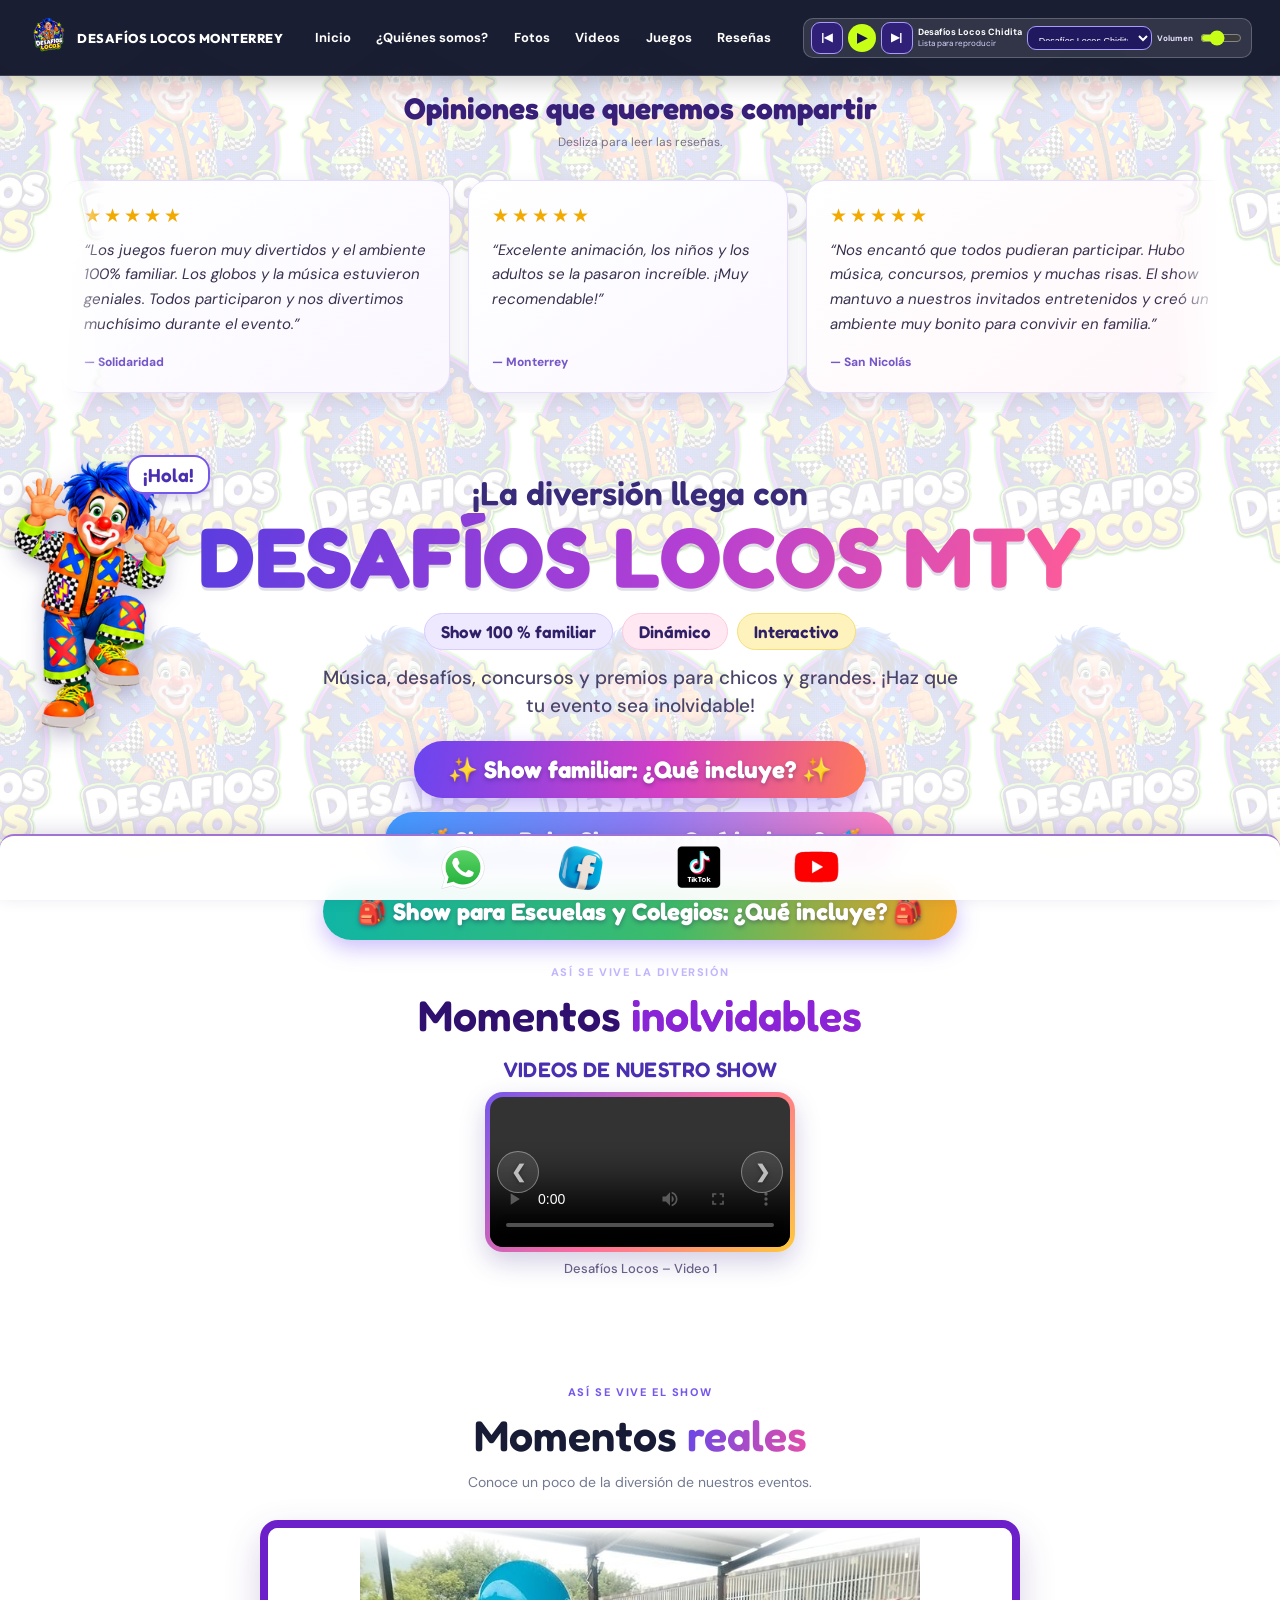
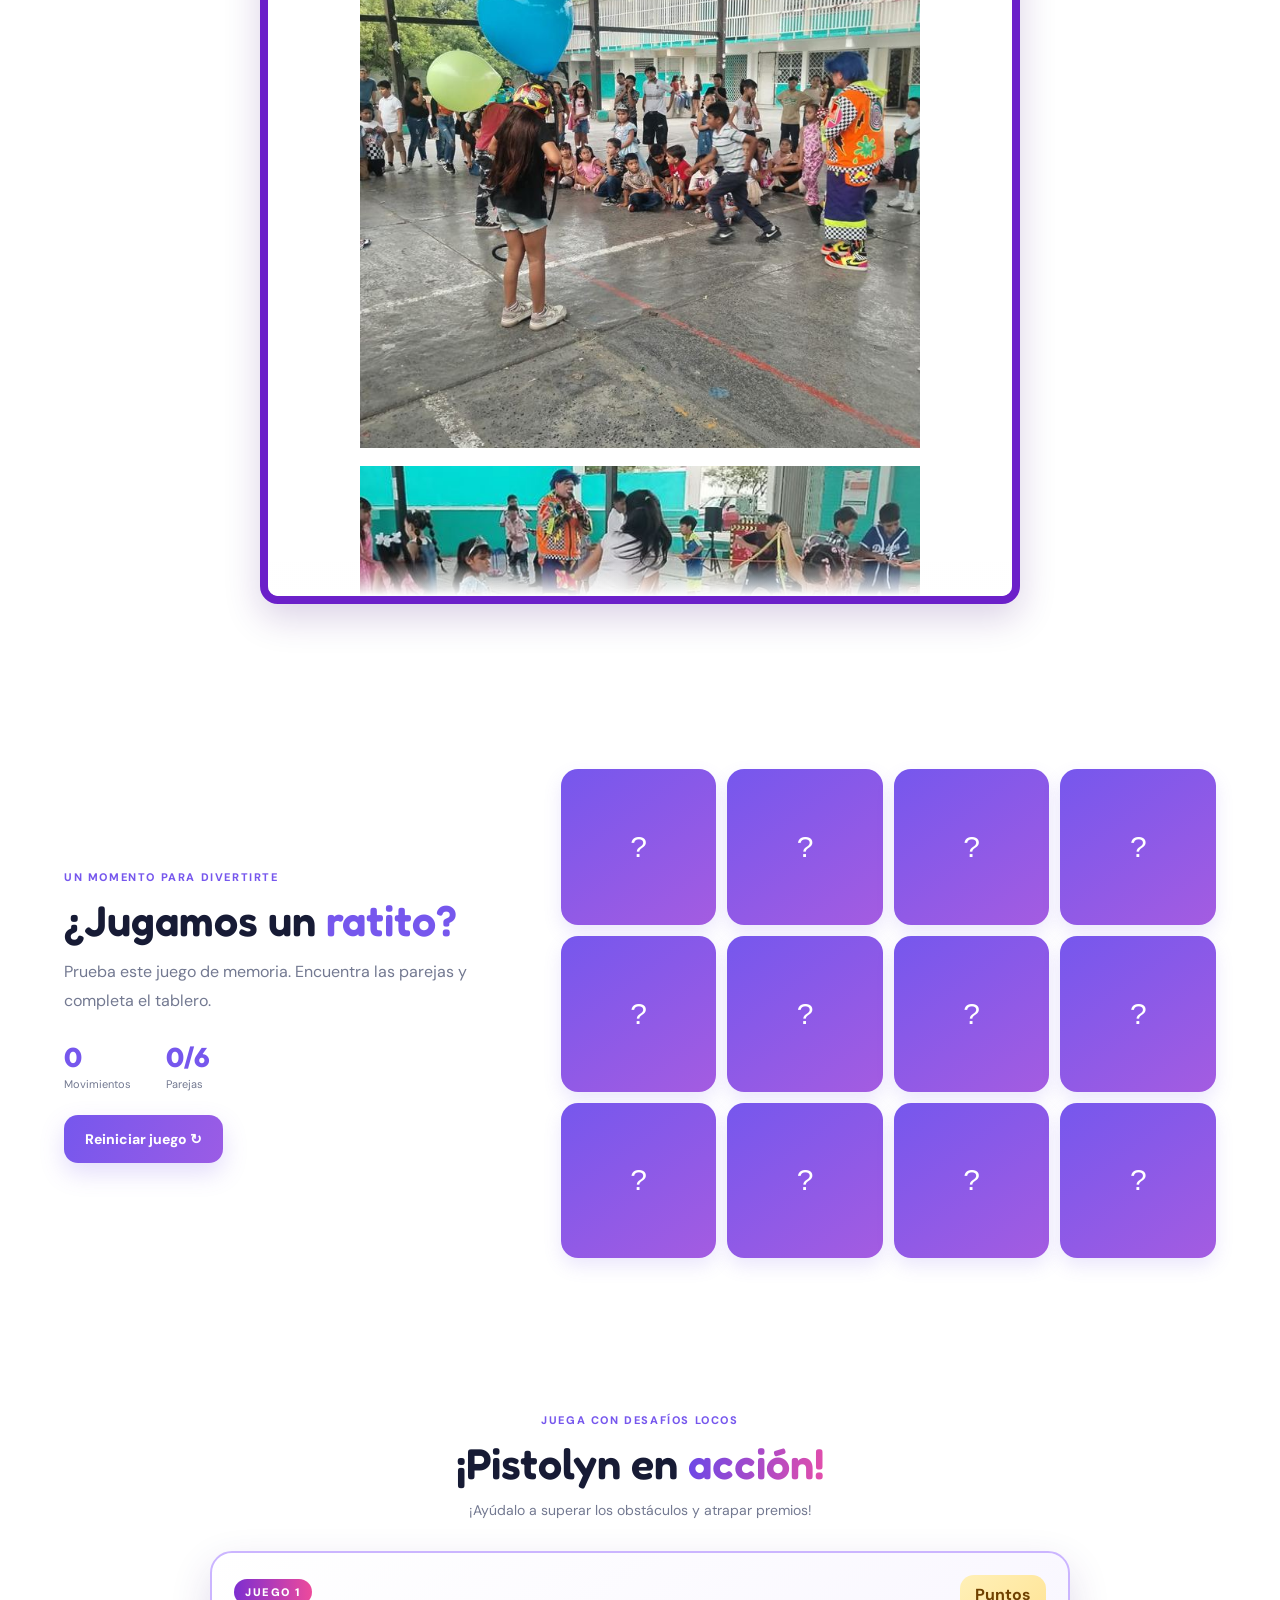
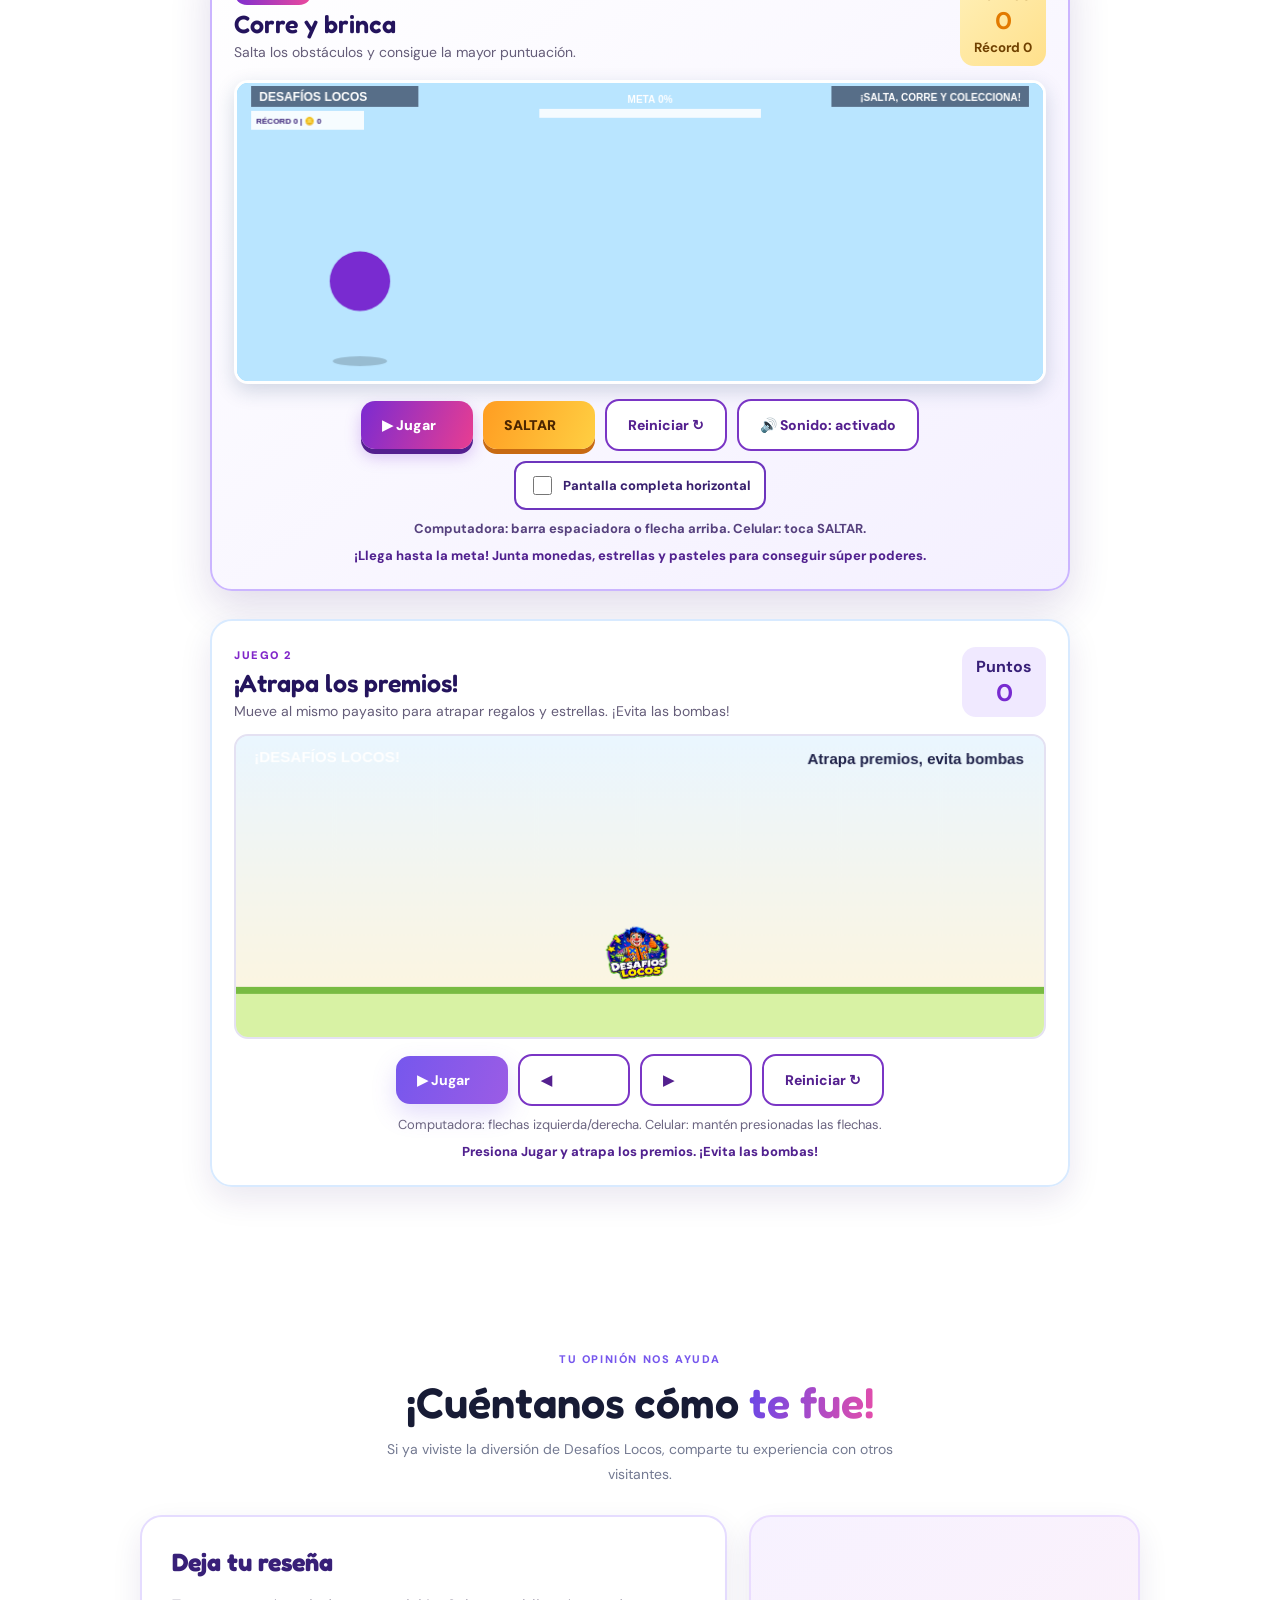
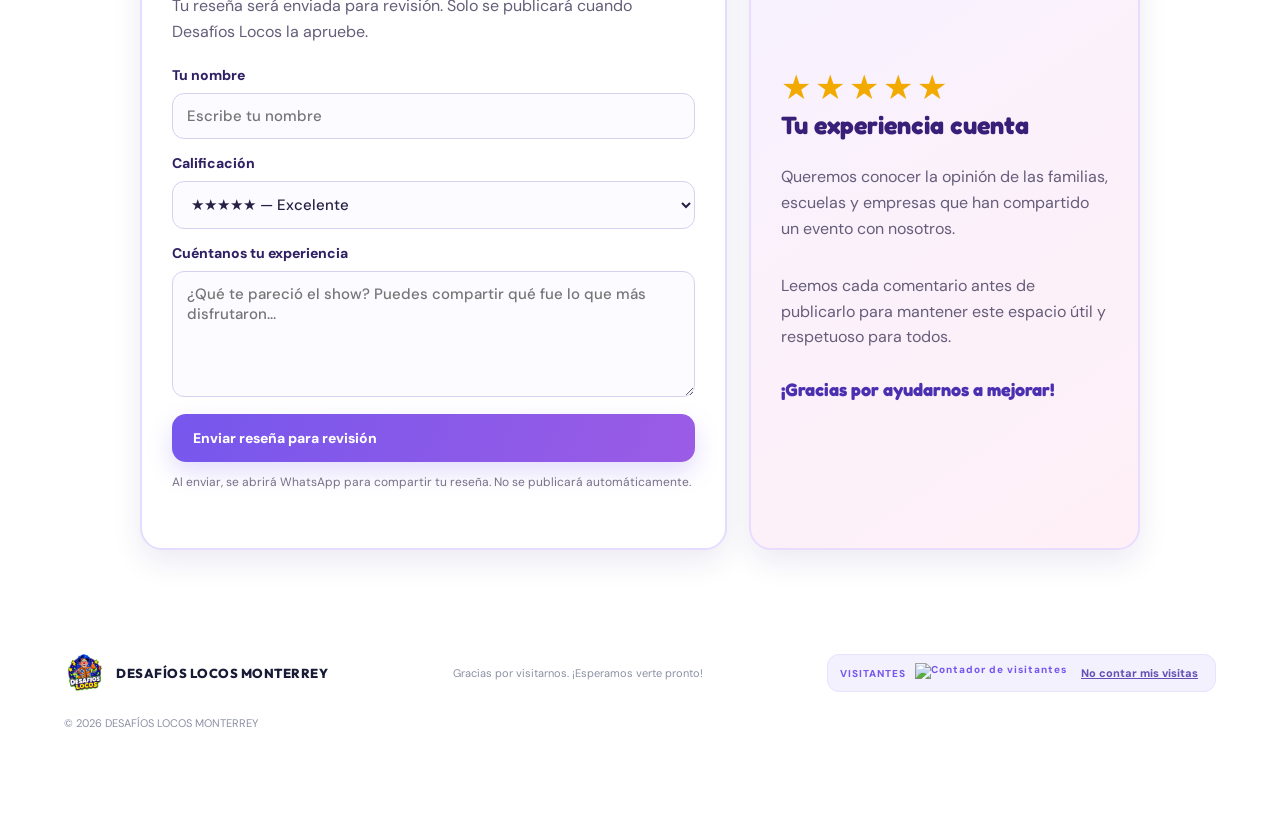
==== commit a9c63669: "Quitar aviso de tarjetas de ejemplo en reseñas" ====
--- a/index.html
+++ b/index.html
@@ -47,7 +47,7 @@
       <div class="reviews-wall">
         <div class="reviews-wall-heading">
           <h3>Opiniones que queremos compartir</h3>
-          <p>Desliza para leer las reseñas. Estas tarjetas son ejemplos de presentación; se reemplazarán por opiniones reales enviadas por clientes y aprobadas para publicarse.</p>
+          <p>Desliza para leer las reseñas.</p>
         </div>
         <div class="reviews-marquee" aria-label="Tira de reseñas">
           <div class="reviews-track">
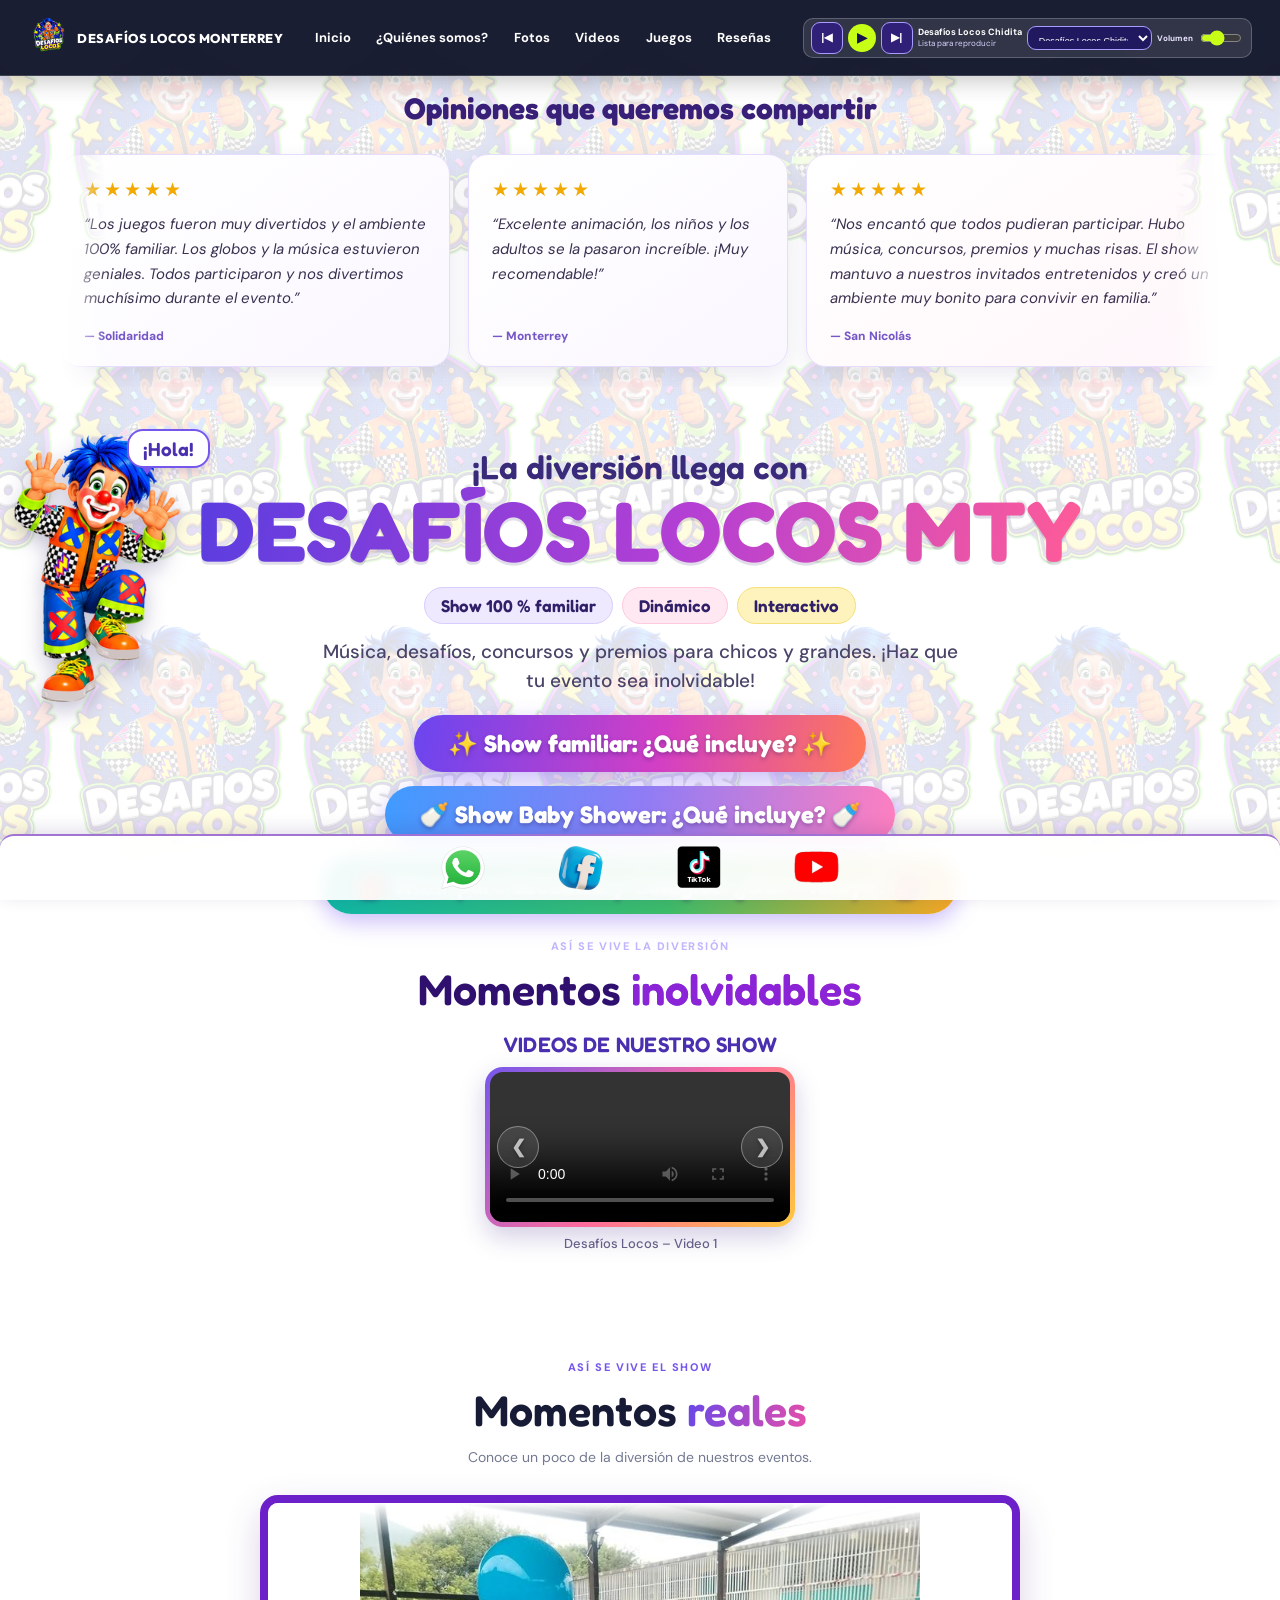
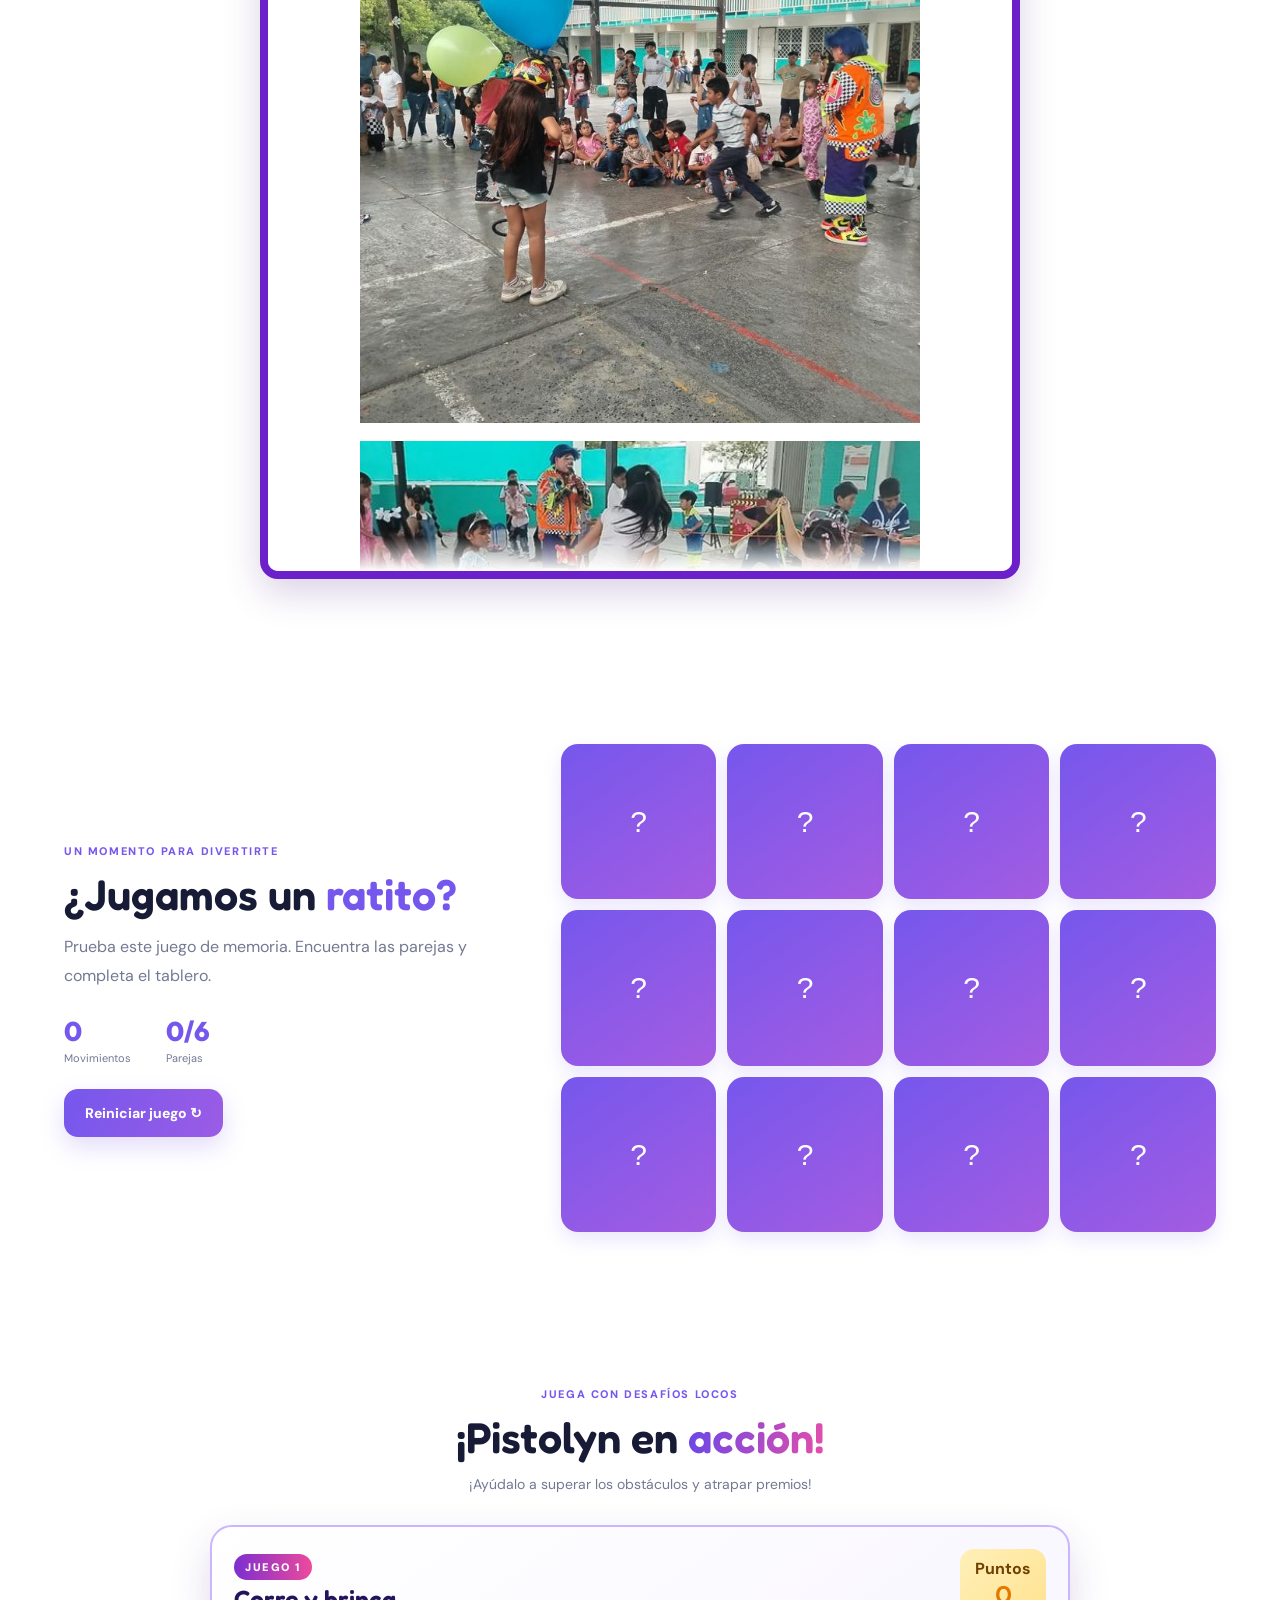
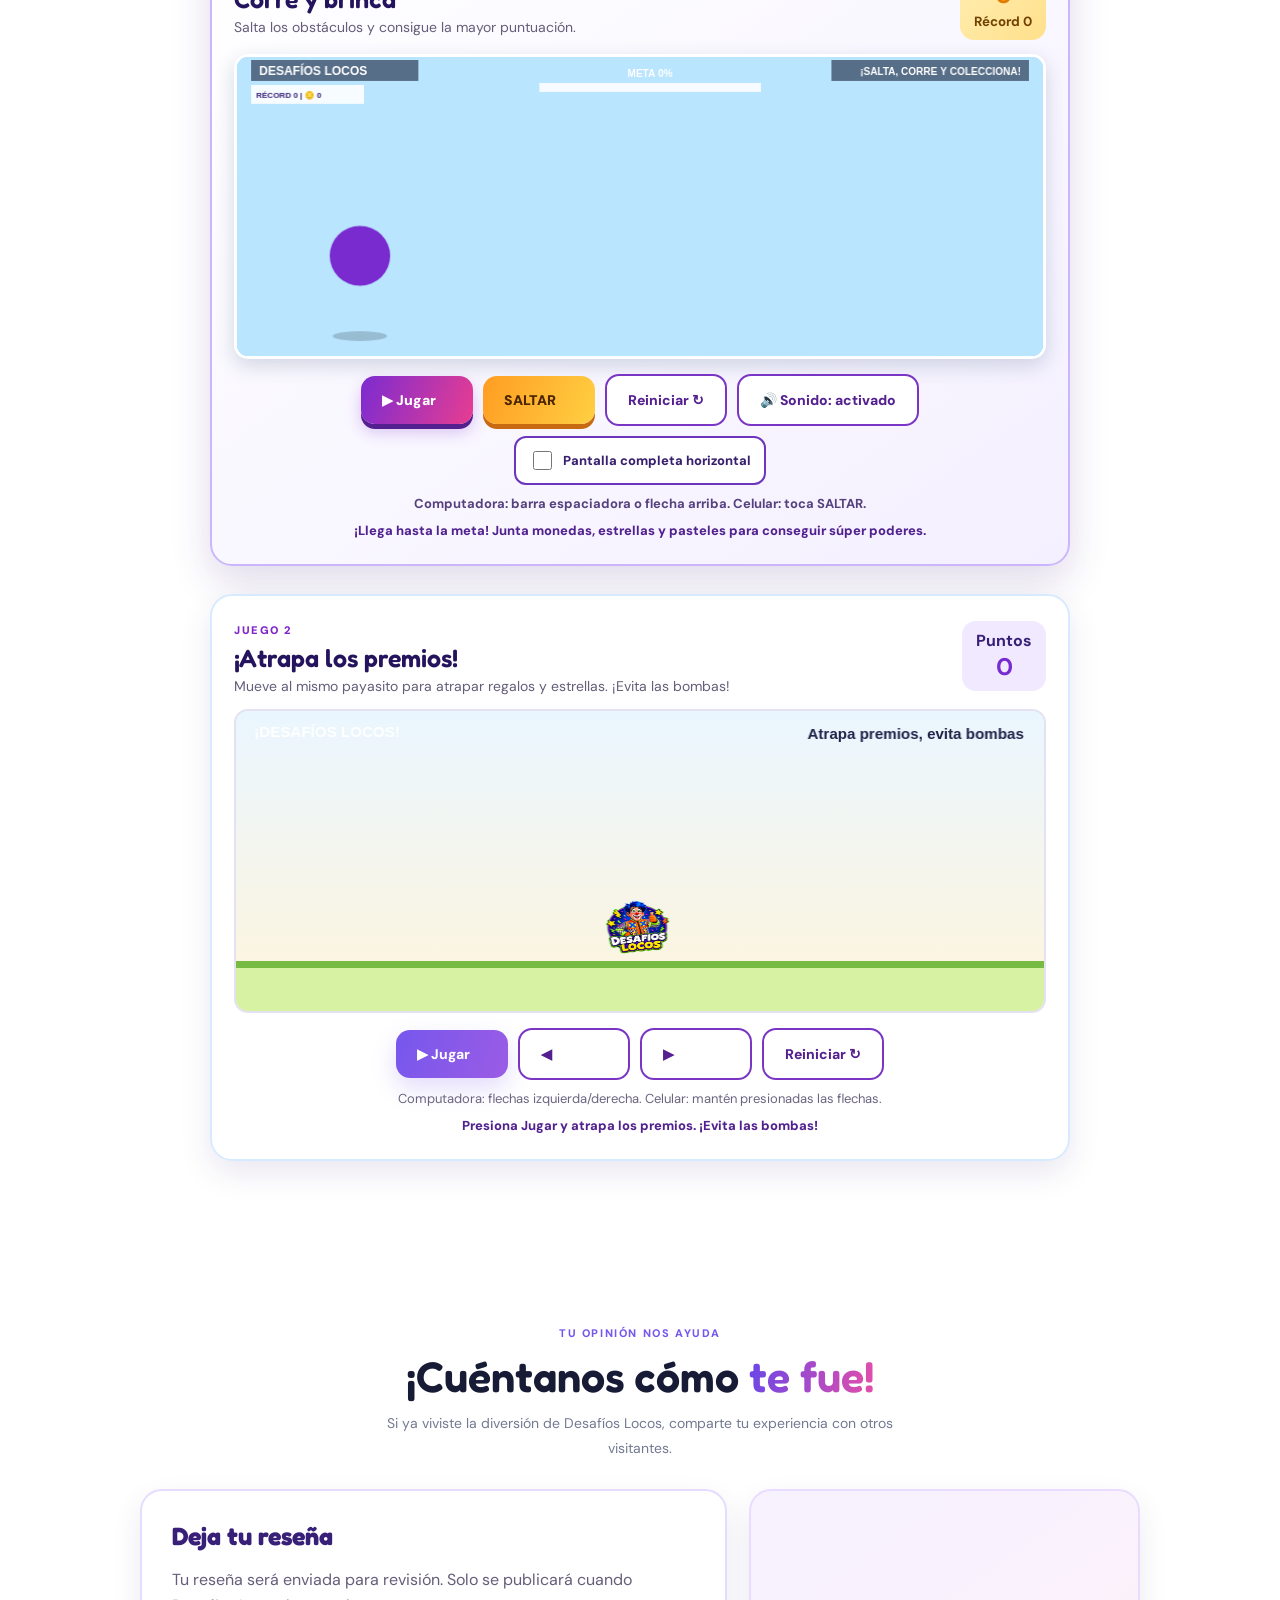
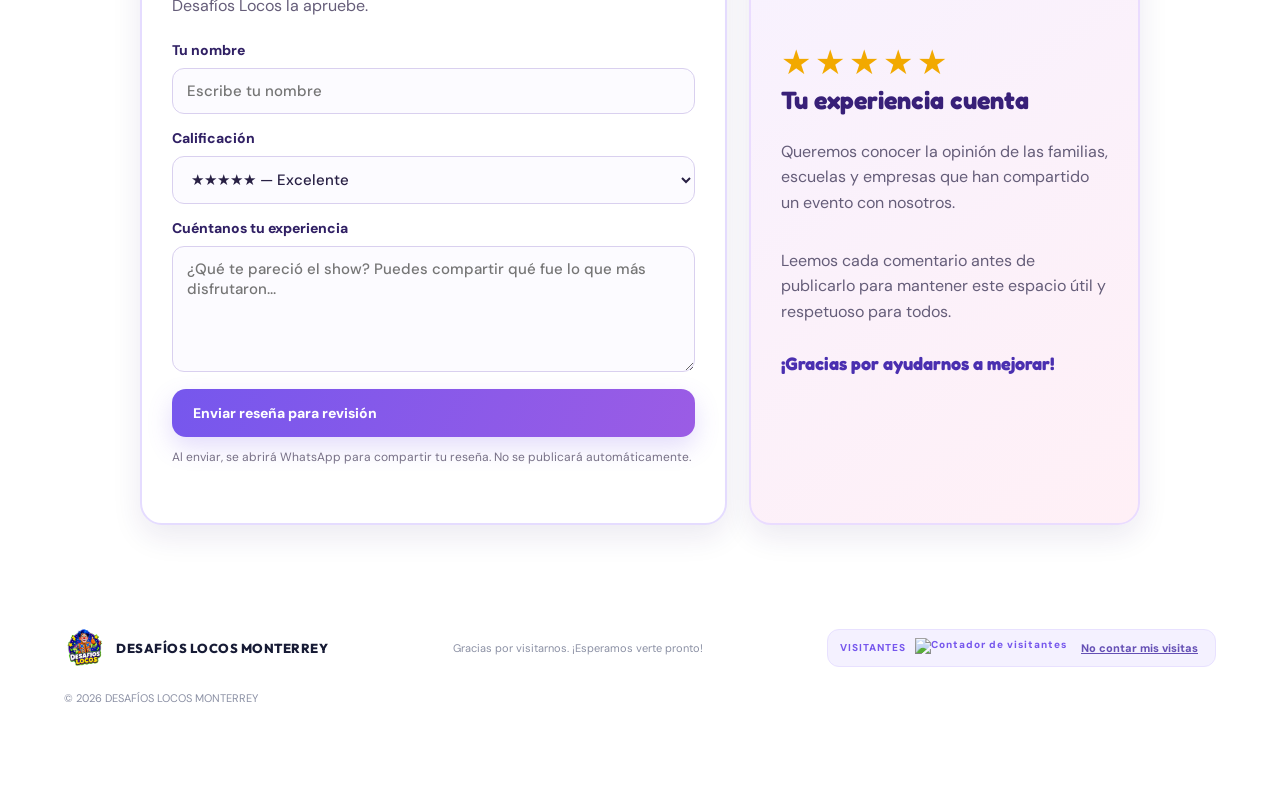
==== commit 9a8f02fb: "Quitar texto introductorio del carrusel de reseñas" ====
--- a/index.html
+++ b/index.html
@@ -47,7 +47,7 @@
       <div class="reviews-wall">
         <div class="reviews-wall-heading">
           <h3>Opiniones que queremos compartir</h3>
-          <p>Desliza para leer las reseñas.</p>
+          
         </div>
         <div class="reviews-marquee" aria-label="Tira de reseñas">
           <div class="reviews-track">
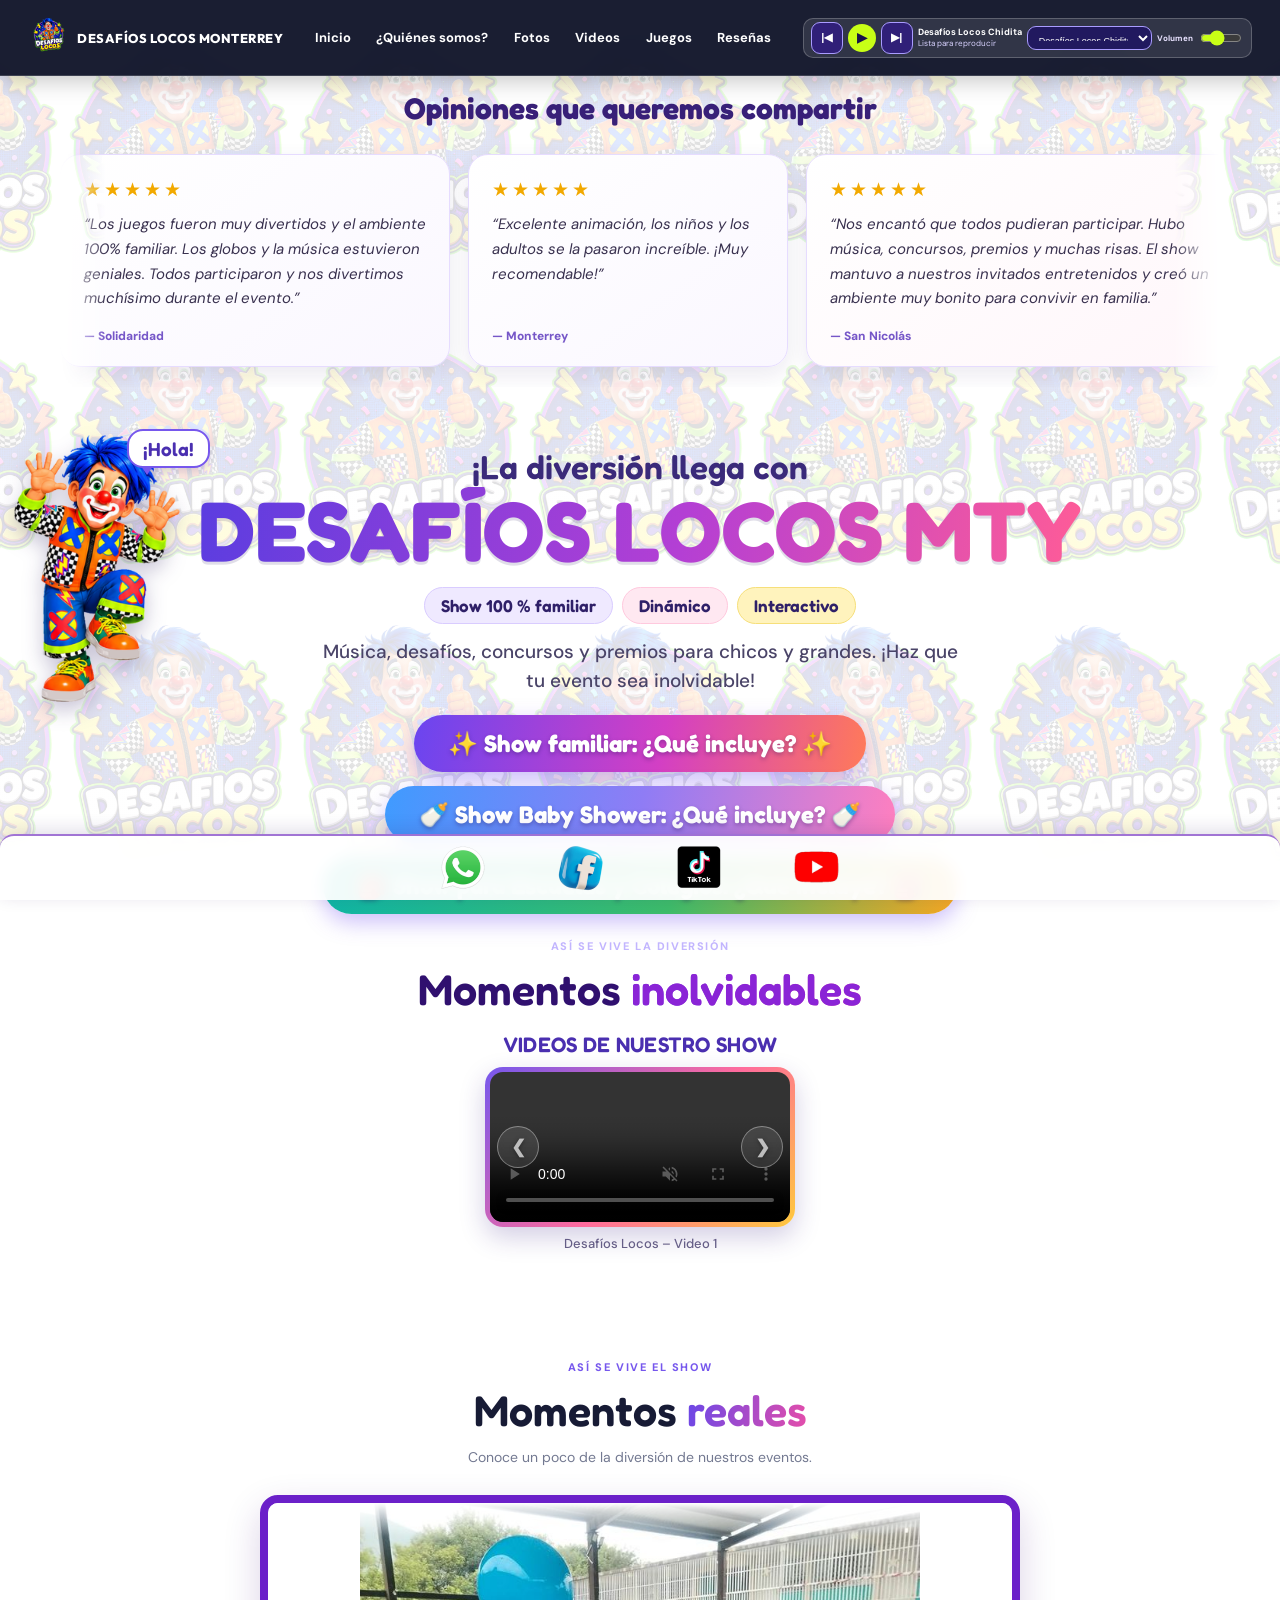
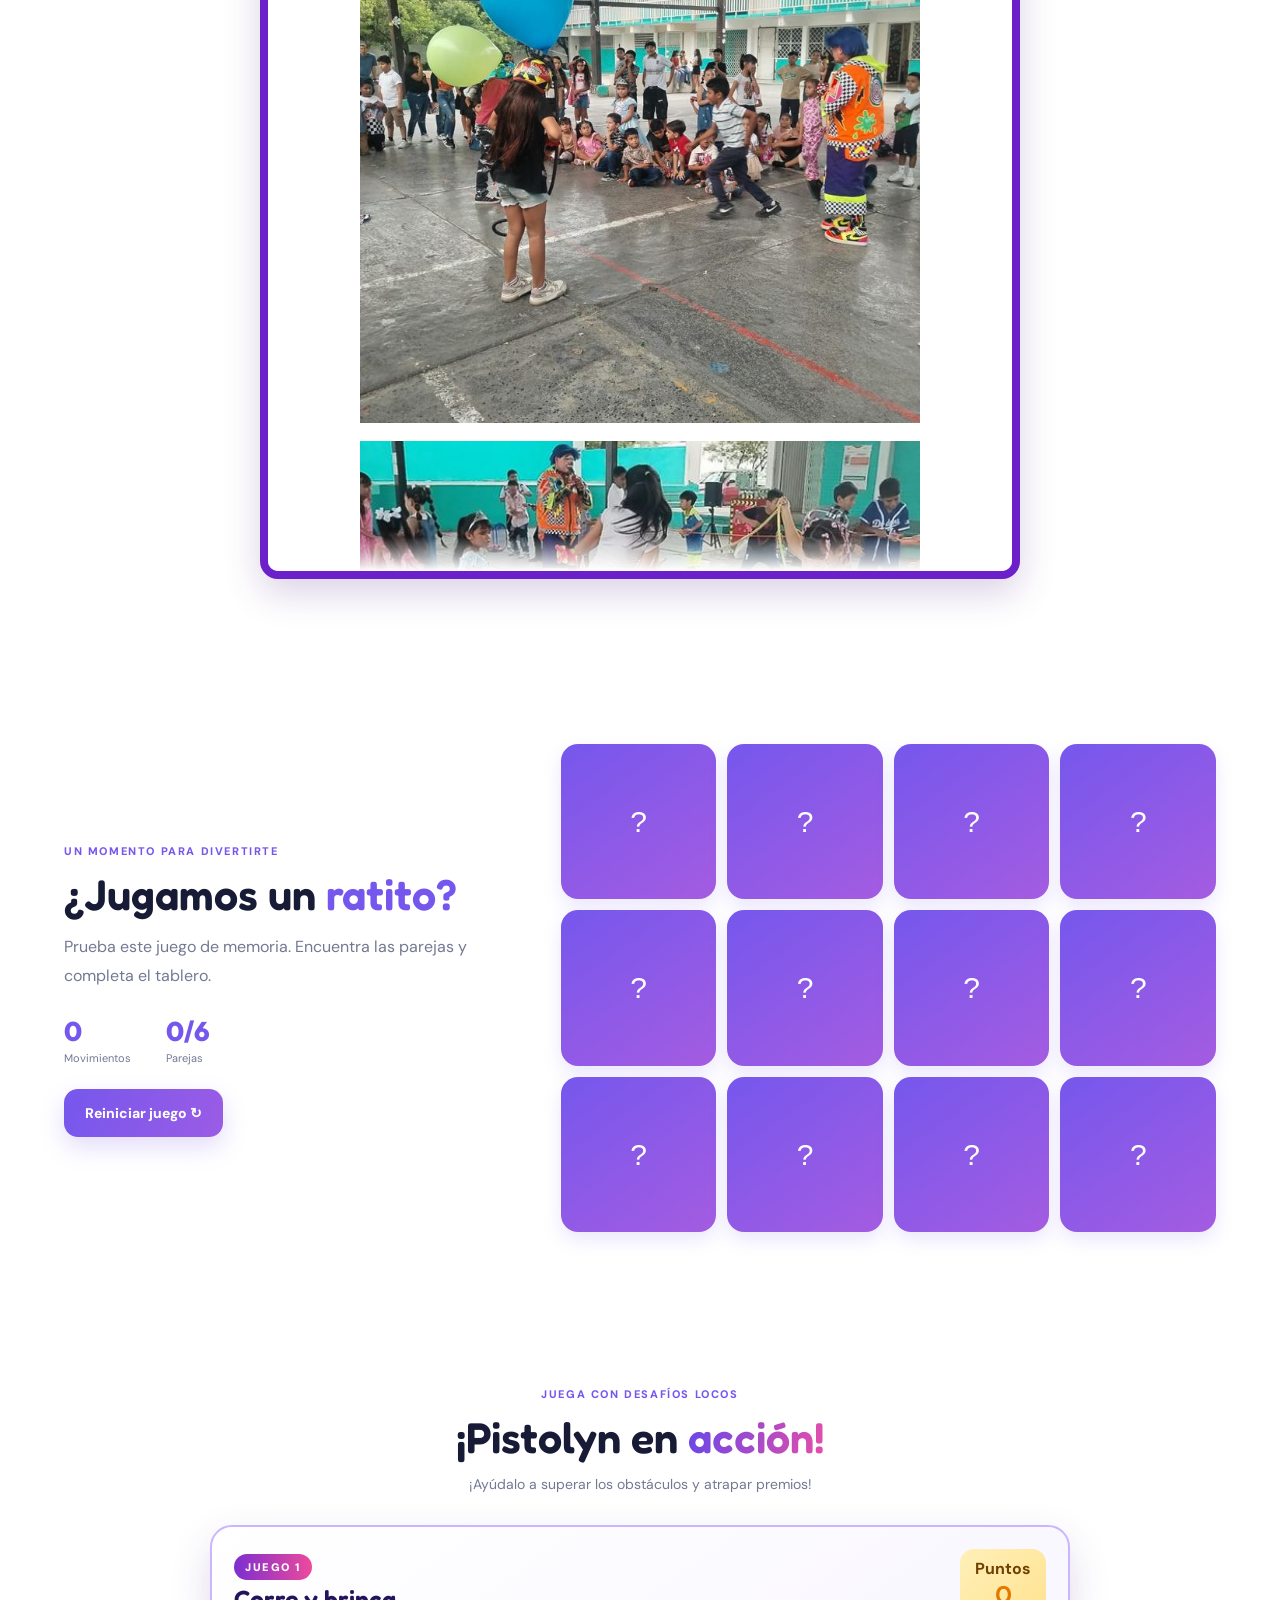
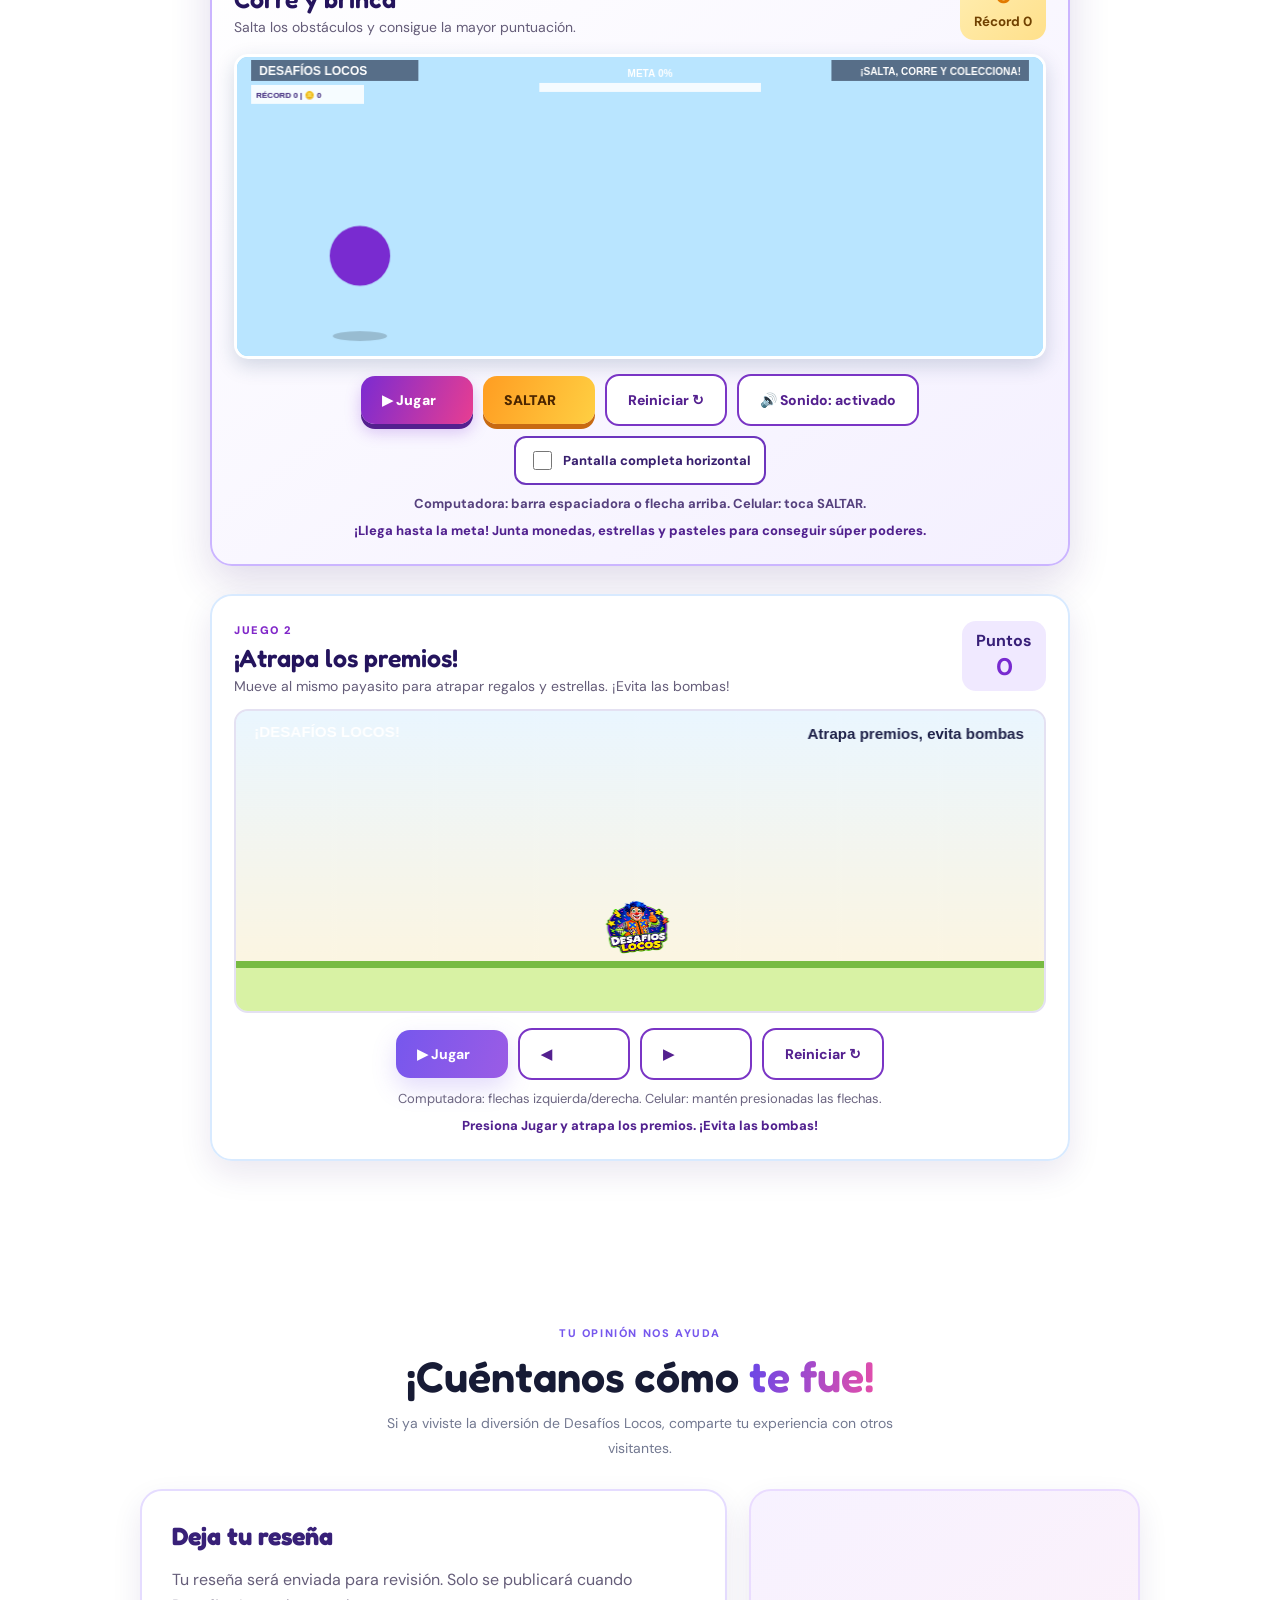
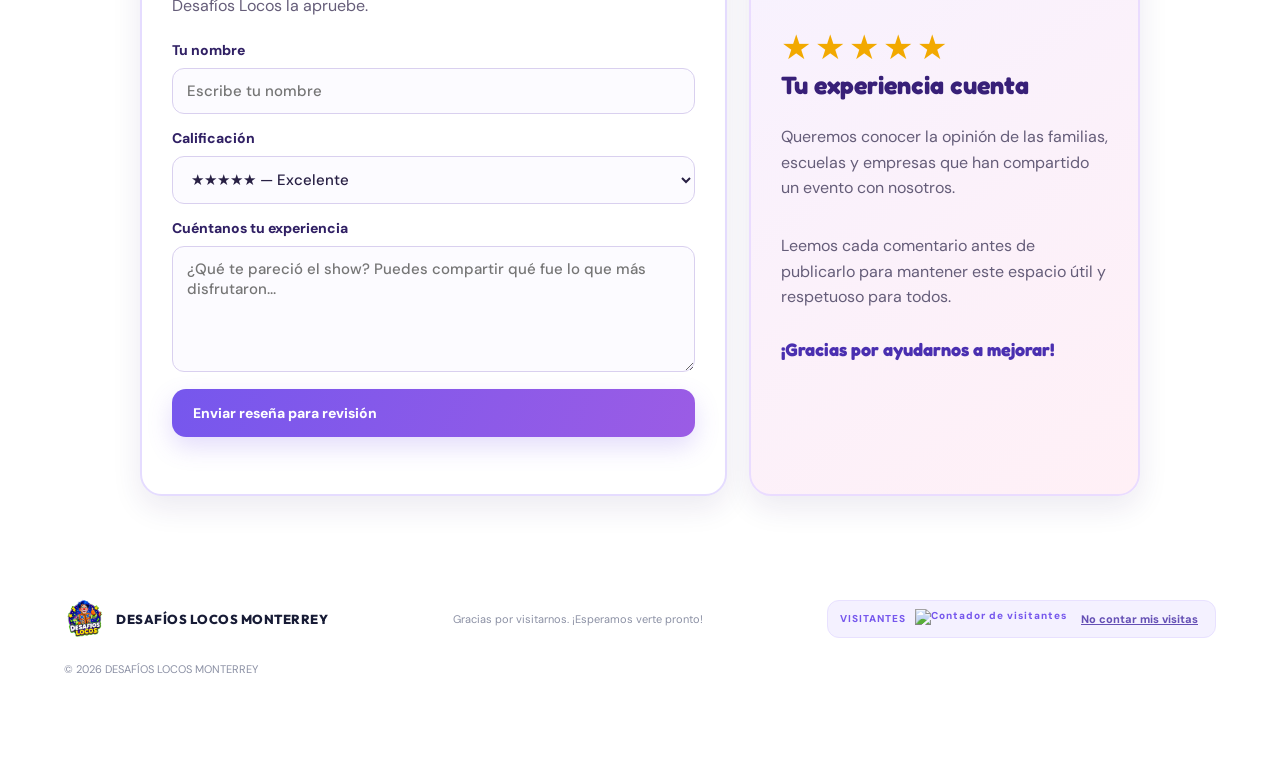
==== commit 5c8cbd65: "Quitar aviso de envío de reseñas" ====
--- a/index.html
+++ b/index.html
@@ -130,7 +130,7 @@
             <label for="reviewText">Cuéntanos tu experiencia</label>
             <textarea id="reviewText" name="review" rows="5" maxlength="1000" placeholder="¿Qué te pareció el show? Puedes compartir qué fue lo que más disfrutaron..." required></textarea>
             <button class="button button-primary review-submit" type="submit">Enviar reseña para revisión</button>
-            <p class="review-privacy">Al enviar, se abrirá WhatsApp para compartir tu reseña. No se publicará automáticamente.</p>
+            
             <p class="review-feedback" id="reviewFeedback" role="status" aria-live="polite"></p>
           </form>
         </div>
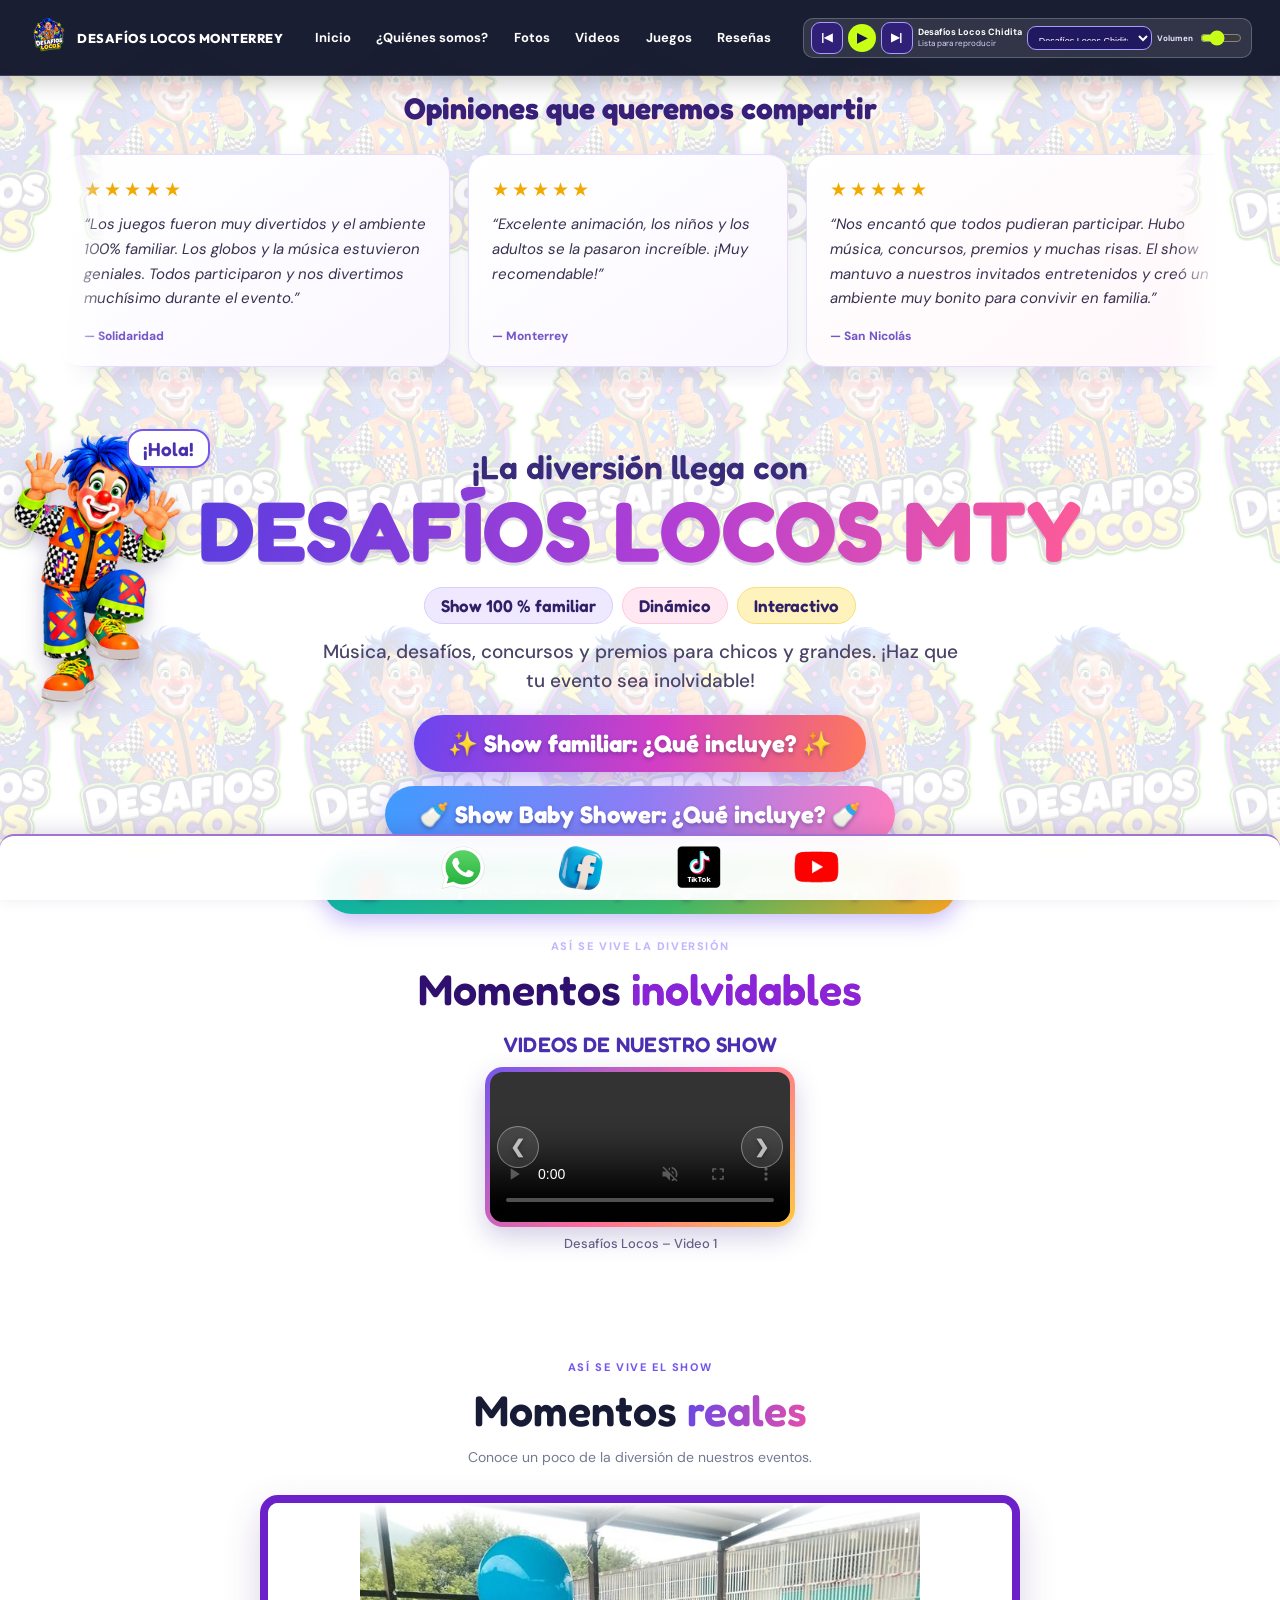
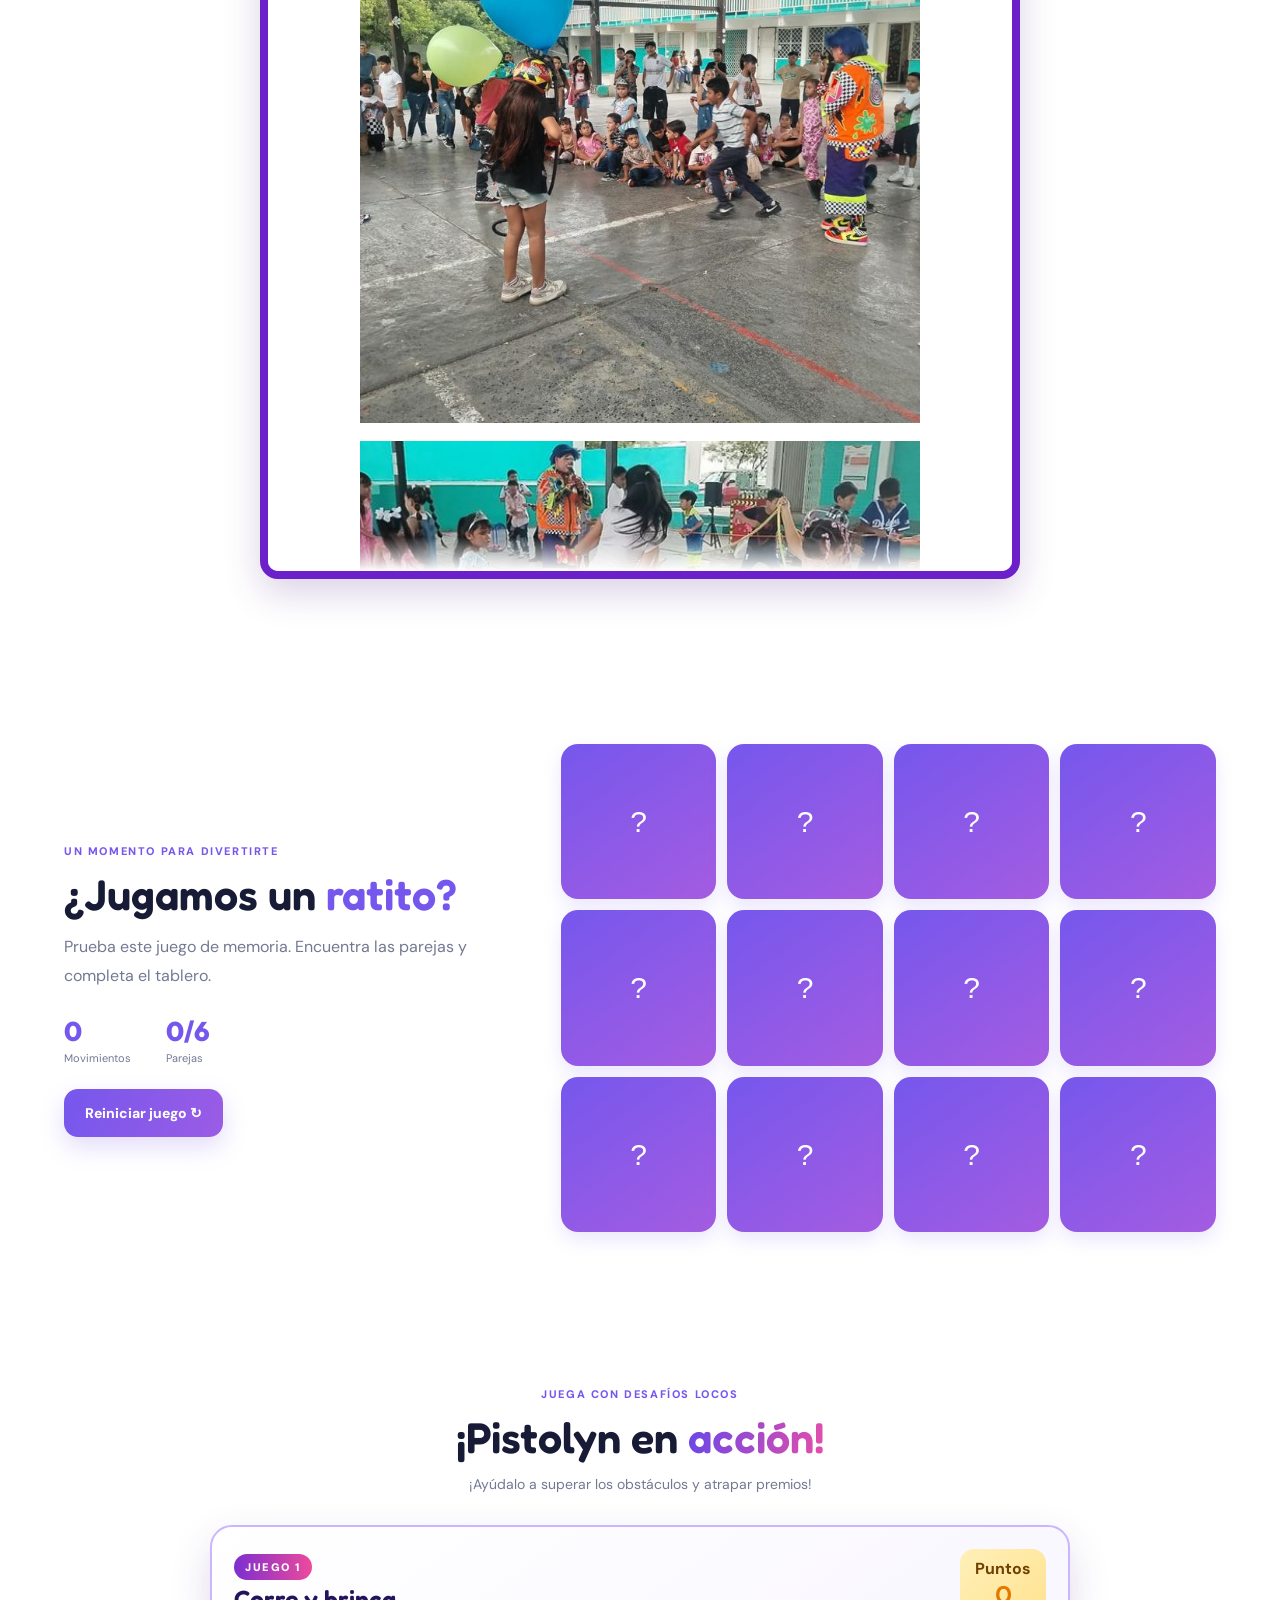
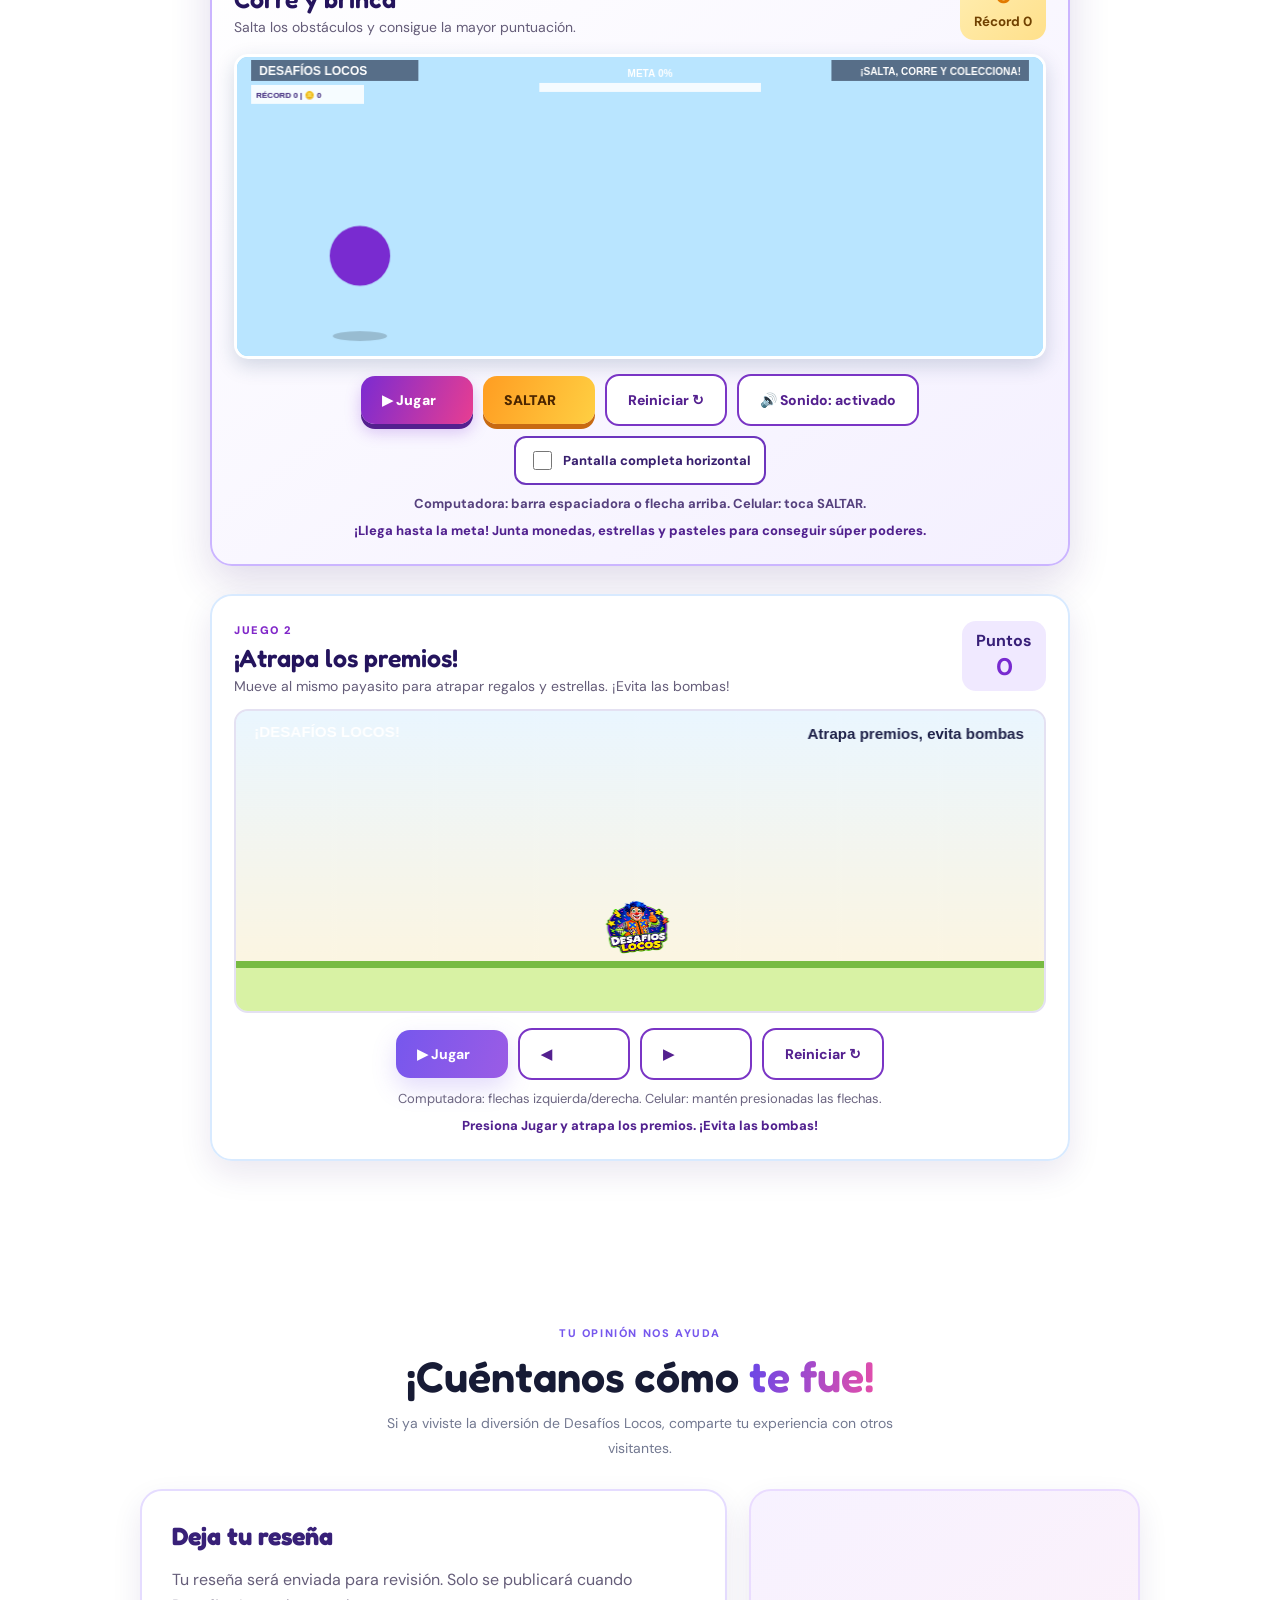
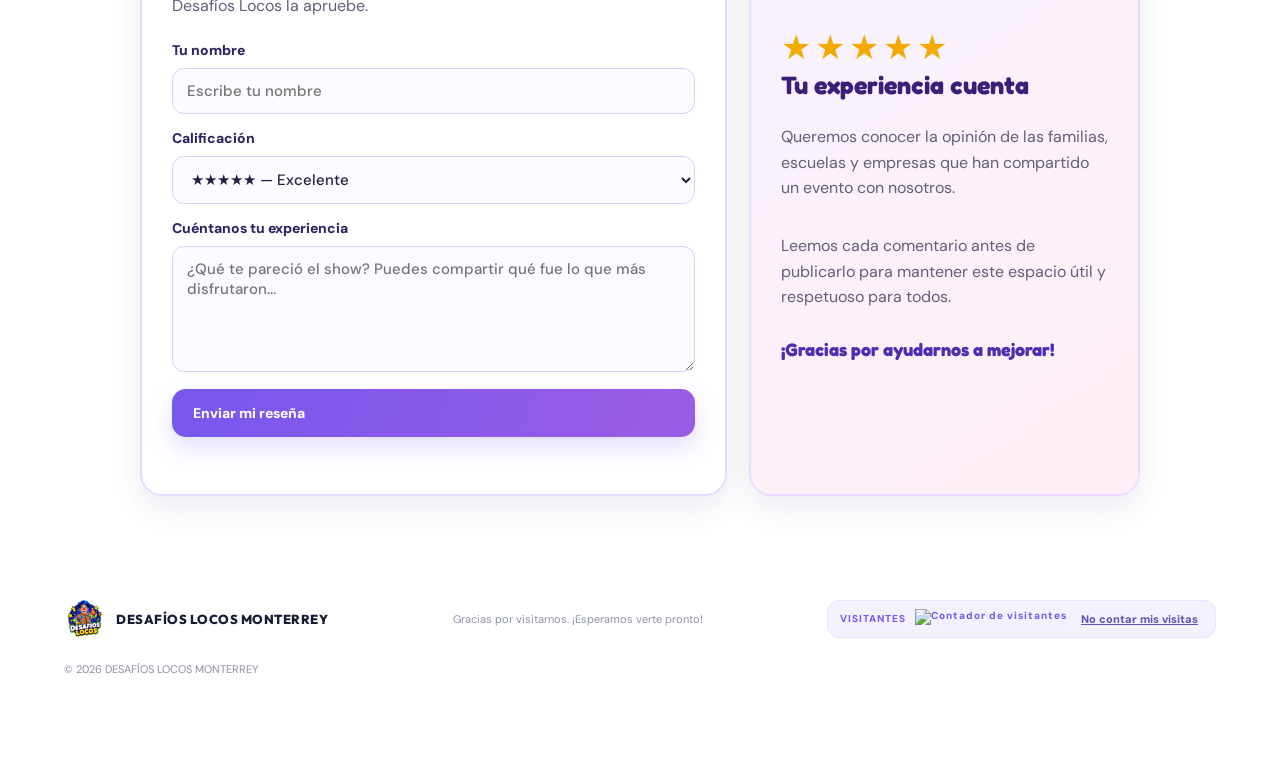
==== commit 1467a893: "Cambiar texto del botón de reseñas" ====
--- a/index.html
+++ b/index.html
@@ -129,7 +129,7 @@
             </select>
             <label for="reviewText">Cuéntanos tu experiencia</label>
             <textarea id="reviewText" name="review" rows="5" maxlength="1000" placeholder="¿Qué te pareció el show? Puedes compartir qué fue lo que más disfrutaron..." required></textarea>
-            <button class="button button-primary review-submit" type="submit">Enviar reseña para revisión</button>
+            <button class="button button-primary review-submit" type="submit">Enviar mi reseña</button>
             
             <p class="review-feedback" id="reviewFeedback" role="status" aria-live="polite"></p>
           </form>
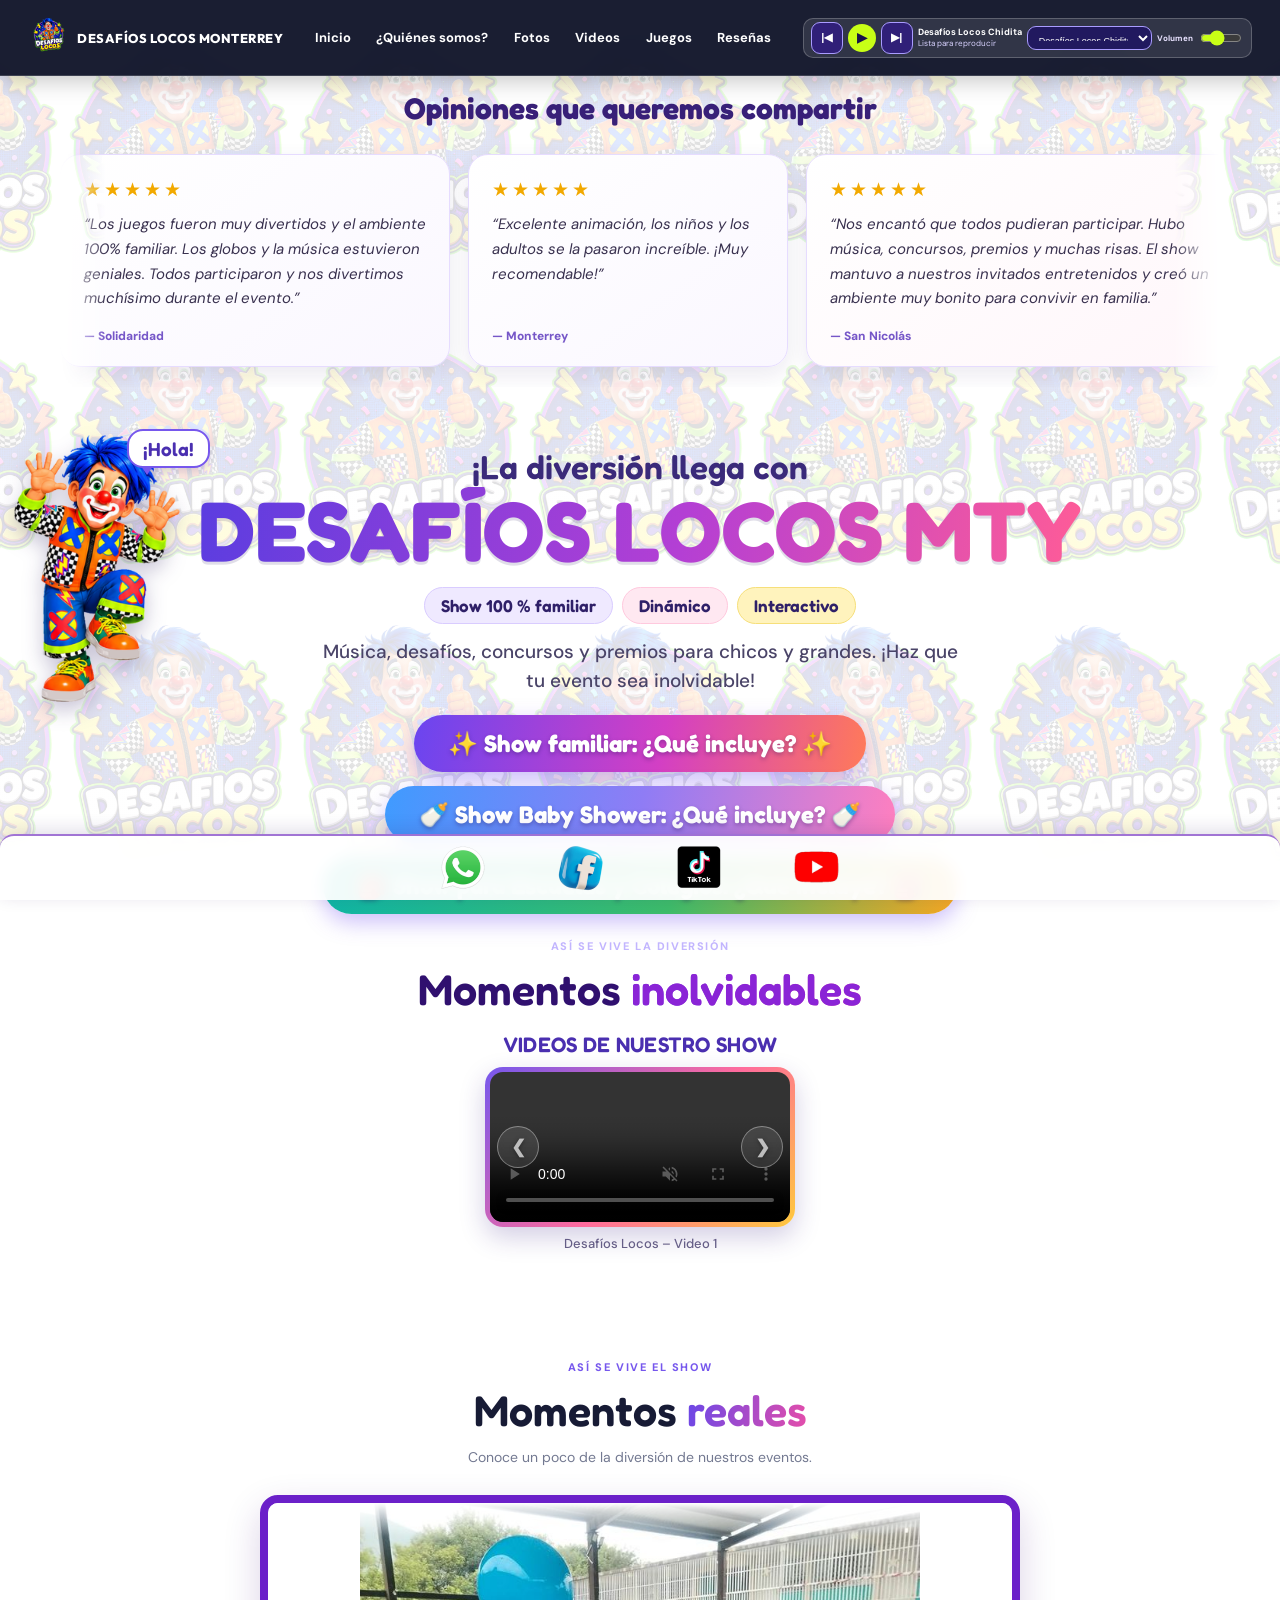
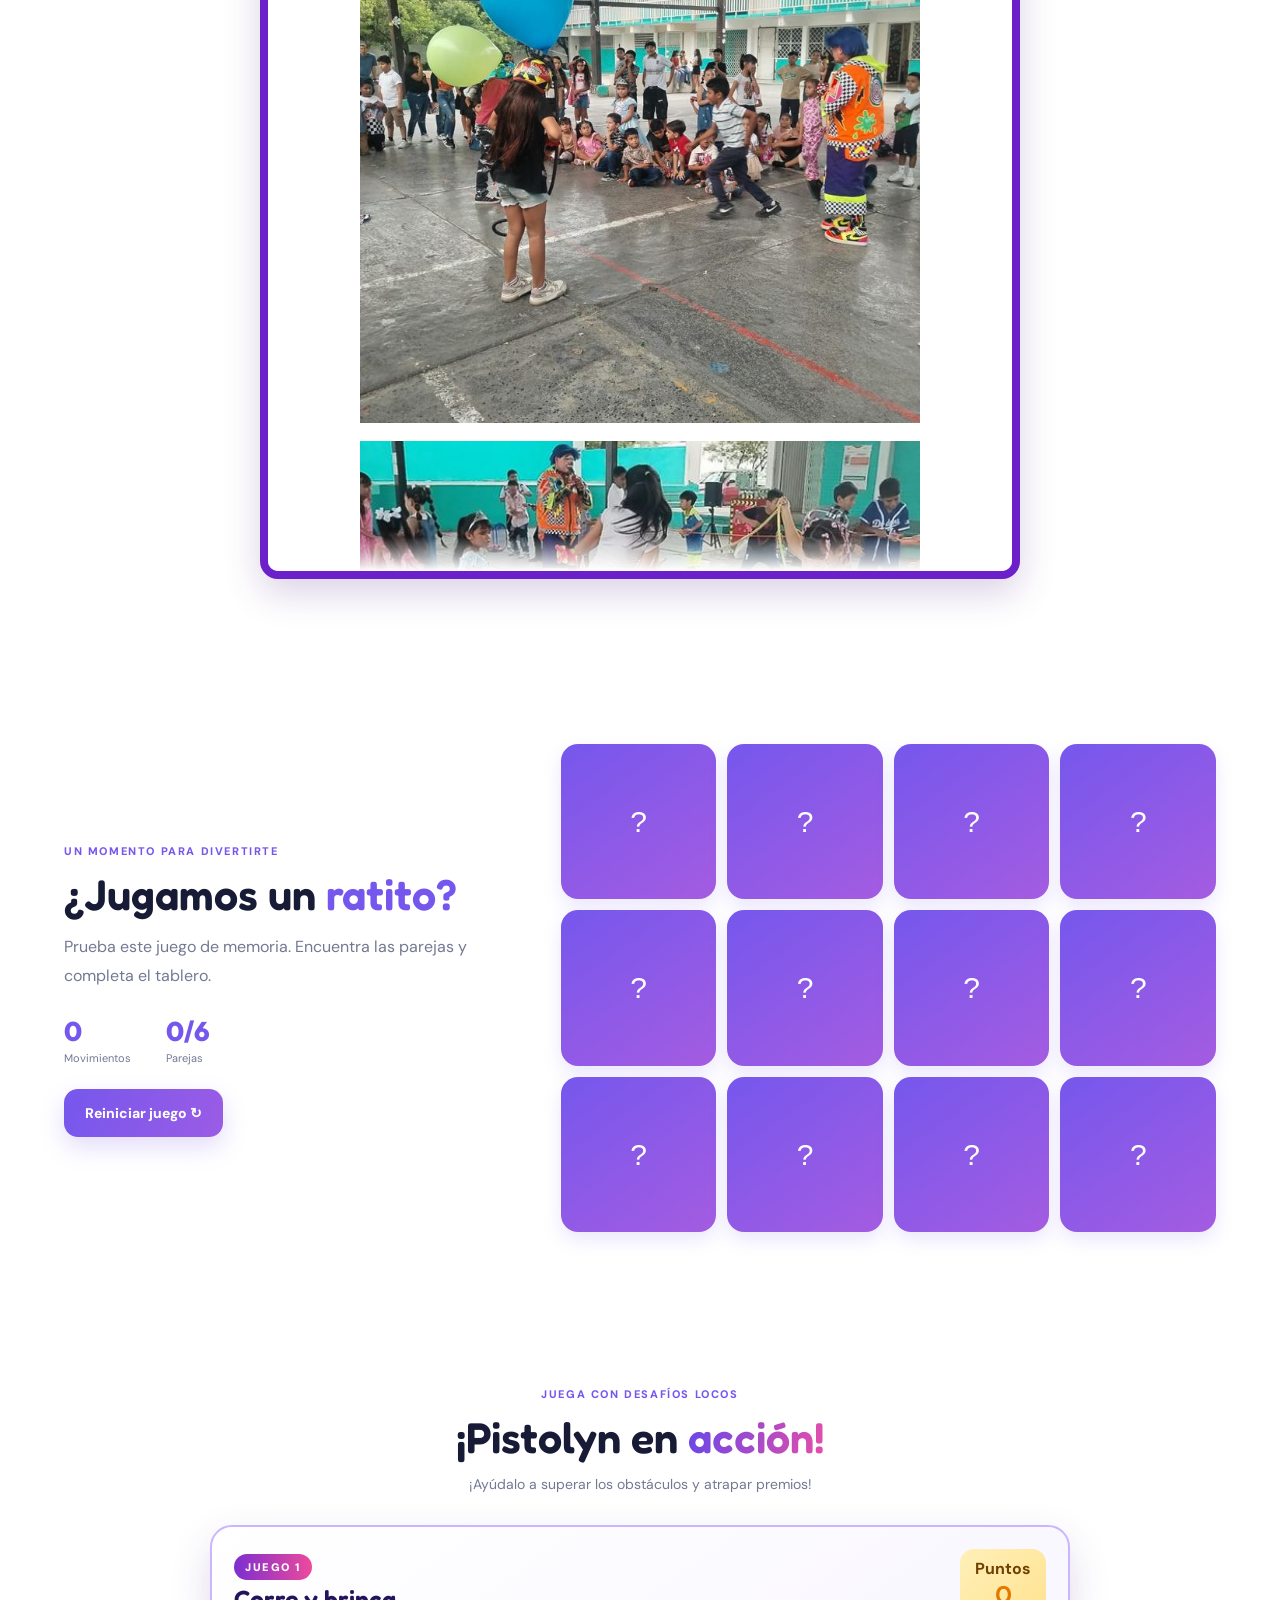
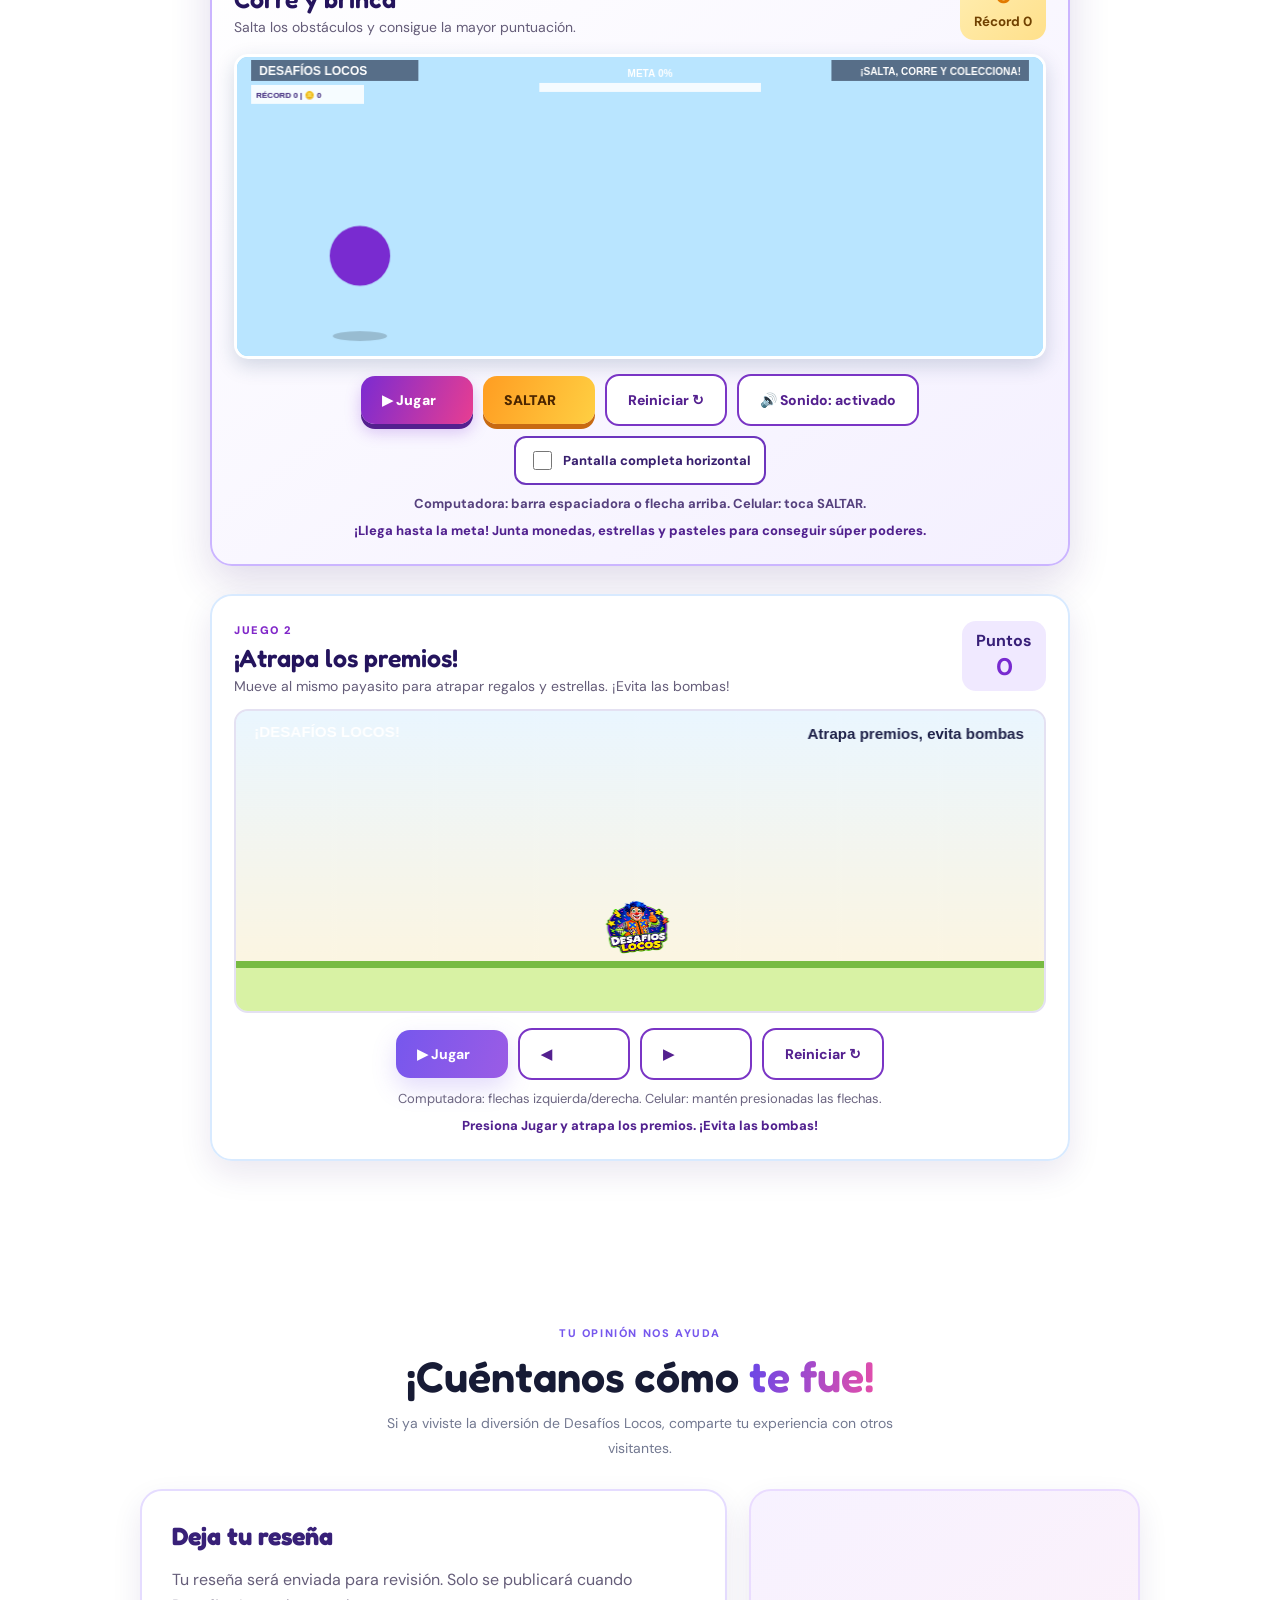
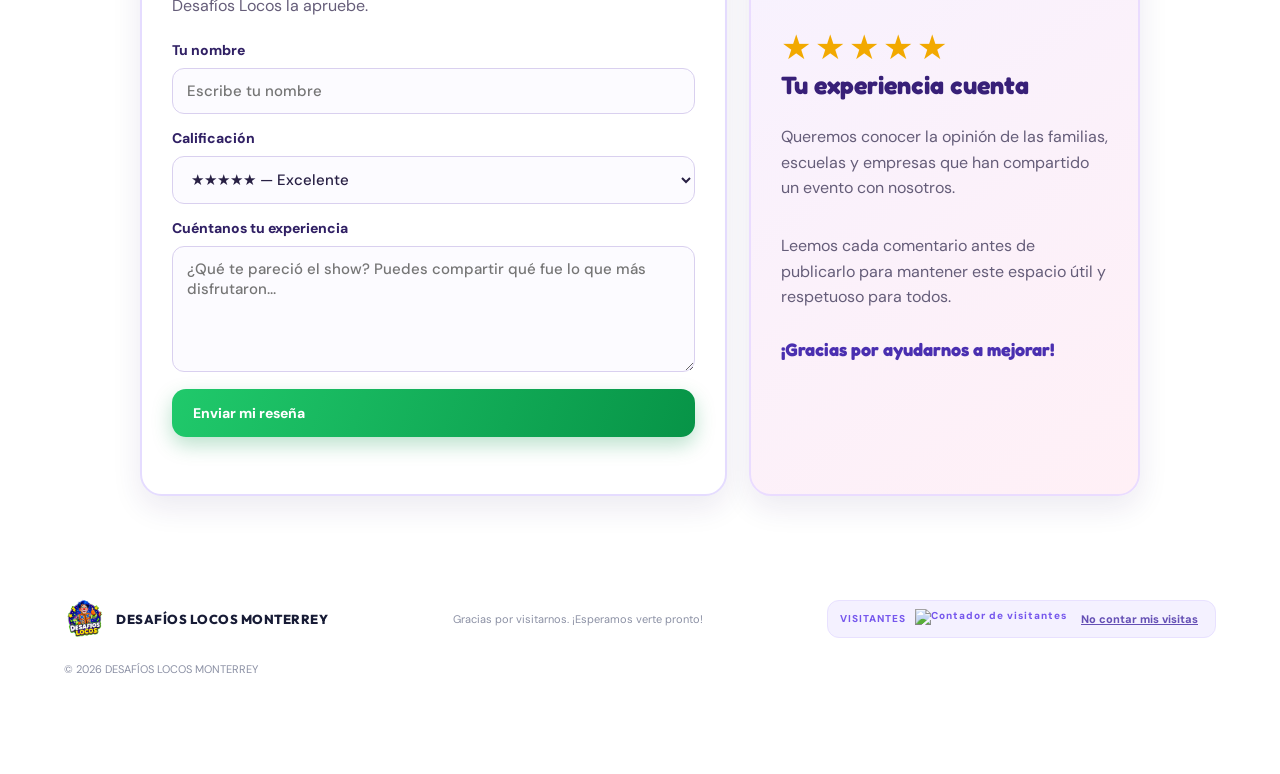
==== commit a0303c00: "Actualizar contador para permitir consulta sin sumar visitas propias" ====
--- a/index.html
+++ b/index.html
@@ -146,7 +146,7 @@
     </main>
 
   <footer class="site-footer"><a class="brand footer-brand" href="#inicio"><img class="brand-logo footer-logo" src="t.png" alt="Logo Desafíos Locos"><span id="footerBrand">DESAFÍOS LOCOS MONTERREY</span></a><p>Gracias por visitarnos. ¡Esperamos verte pronto!</p>
-    <div class="visitor-counter" id="visitorCounter" aria-label="Contador de visitantes"><span>VISITANTES</span><img data-src="https://api.visitorbadge.io/api/visitors?path=desafioslocosmonterrey.github.io.MI-PAGINA-WEB&label=&countColor=%237657ed&style=flat" alt="Contador de visitantes" loading="lazy"><button type="button" id="excludeMyVisits" class="visitor-optout">No contar mis visitas</button></div><span>© <span id="year"></span> <span id="copyrightBrand">DESAFÍOS LOCOS MONTERREY</span></span></footer>
+    <div class="visitor-counter" id="visitorCounter" aria-label="Contador de visitantes"><span>VISITANTES</span><img alt="Contador de visitantes" loading="eager"><button type="button" id="excludeMyVisits" class="visitor-optout">No contar mis visitas</button></div><span>© <span id="year"></span> <span id="copyrightBrand">DESAFÍOS LOCOS MONTERREY</span></span></footer>
 
 
 
--- a/styles.css
+++ b/styles.css
@@ -620,3 +620,8 @@
 @keyframes reviews-roll{from{transform:translateX(0)}to{transform:translateX(-50%)}}
 @media(max-width:650px){.reviews-wall{margin-bottom:24px}.reviews-track{gap:12px;animation-duration:58s}.review-tile{flex-basis:280px;min-height:190px;padding:19px}.review-tile-wide{flex-basis:310px}.review-tile-long{flex-basis:330px}}
 @media(prefers-reduced-motion:reduce){.reviews-track{animation:none}.reviews-marquee{overflow-x:auto;mask-image:none;scrollbar-width:thin}}
+
+
+/* Botón verde para enviar reseñas */
+#reviewForm .review-submit{background:linear-gradient(110deg,#20c96b,#079447);color:#fff;box-shadow:0 8px 20px rgba(7,148,71,.28)}
+#reviewForm .review-submit:hover{background:linear-gradient(110deg,#18b85e,#067d3c);box-shadow:0 11px 24px rgba(7,148,71,.36)}
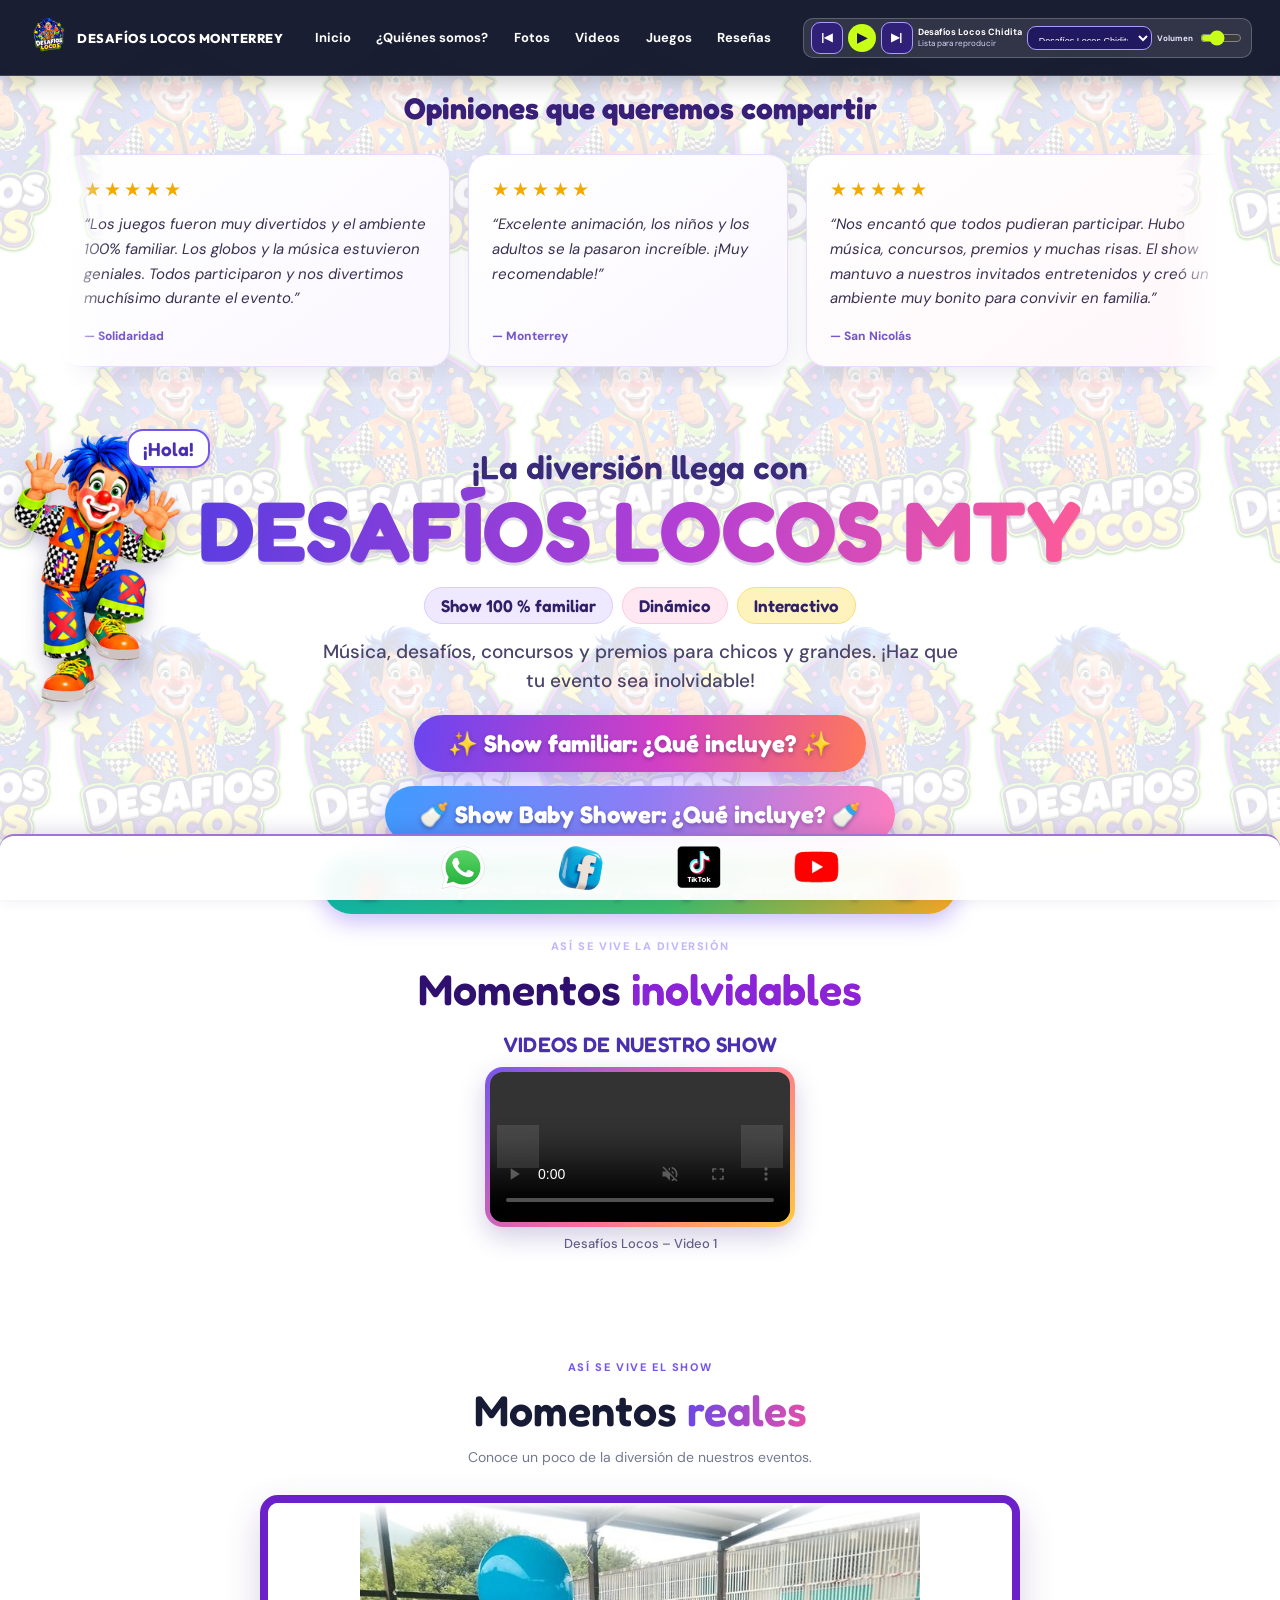
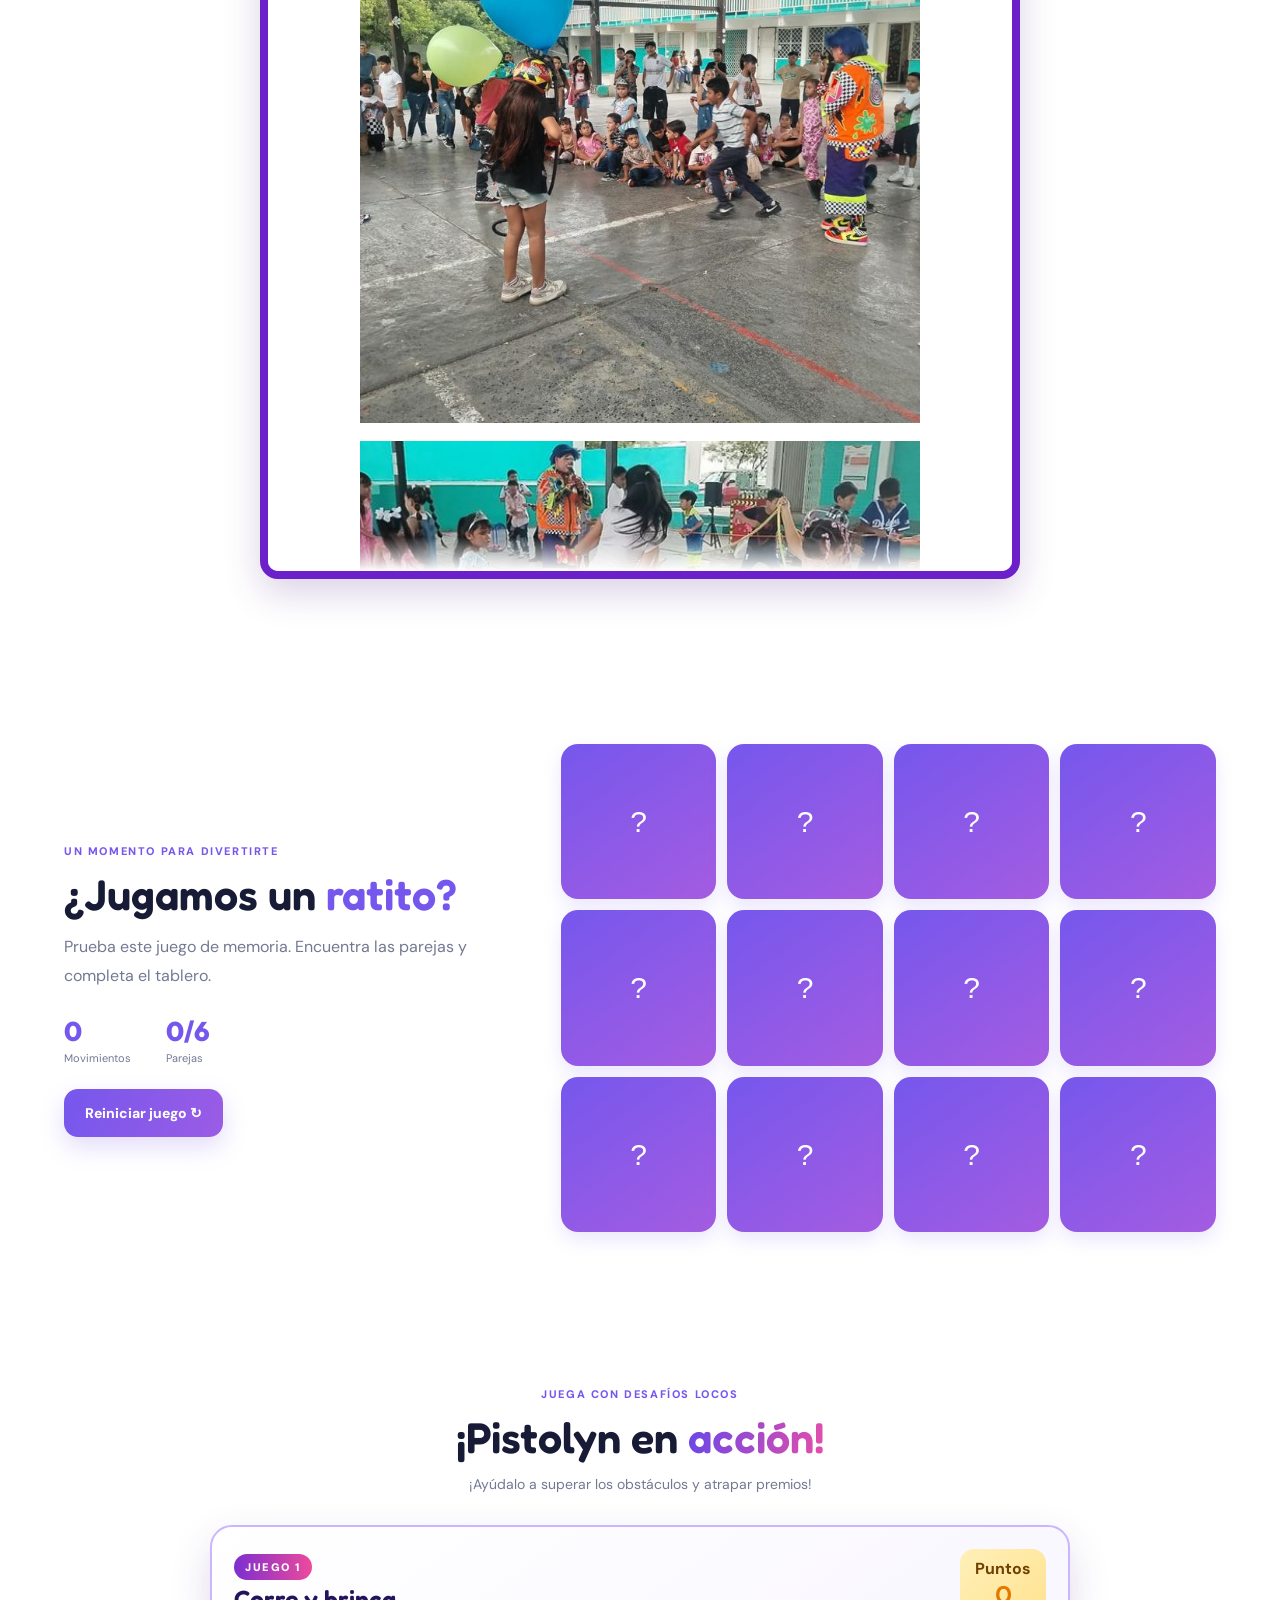
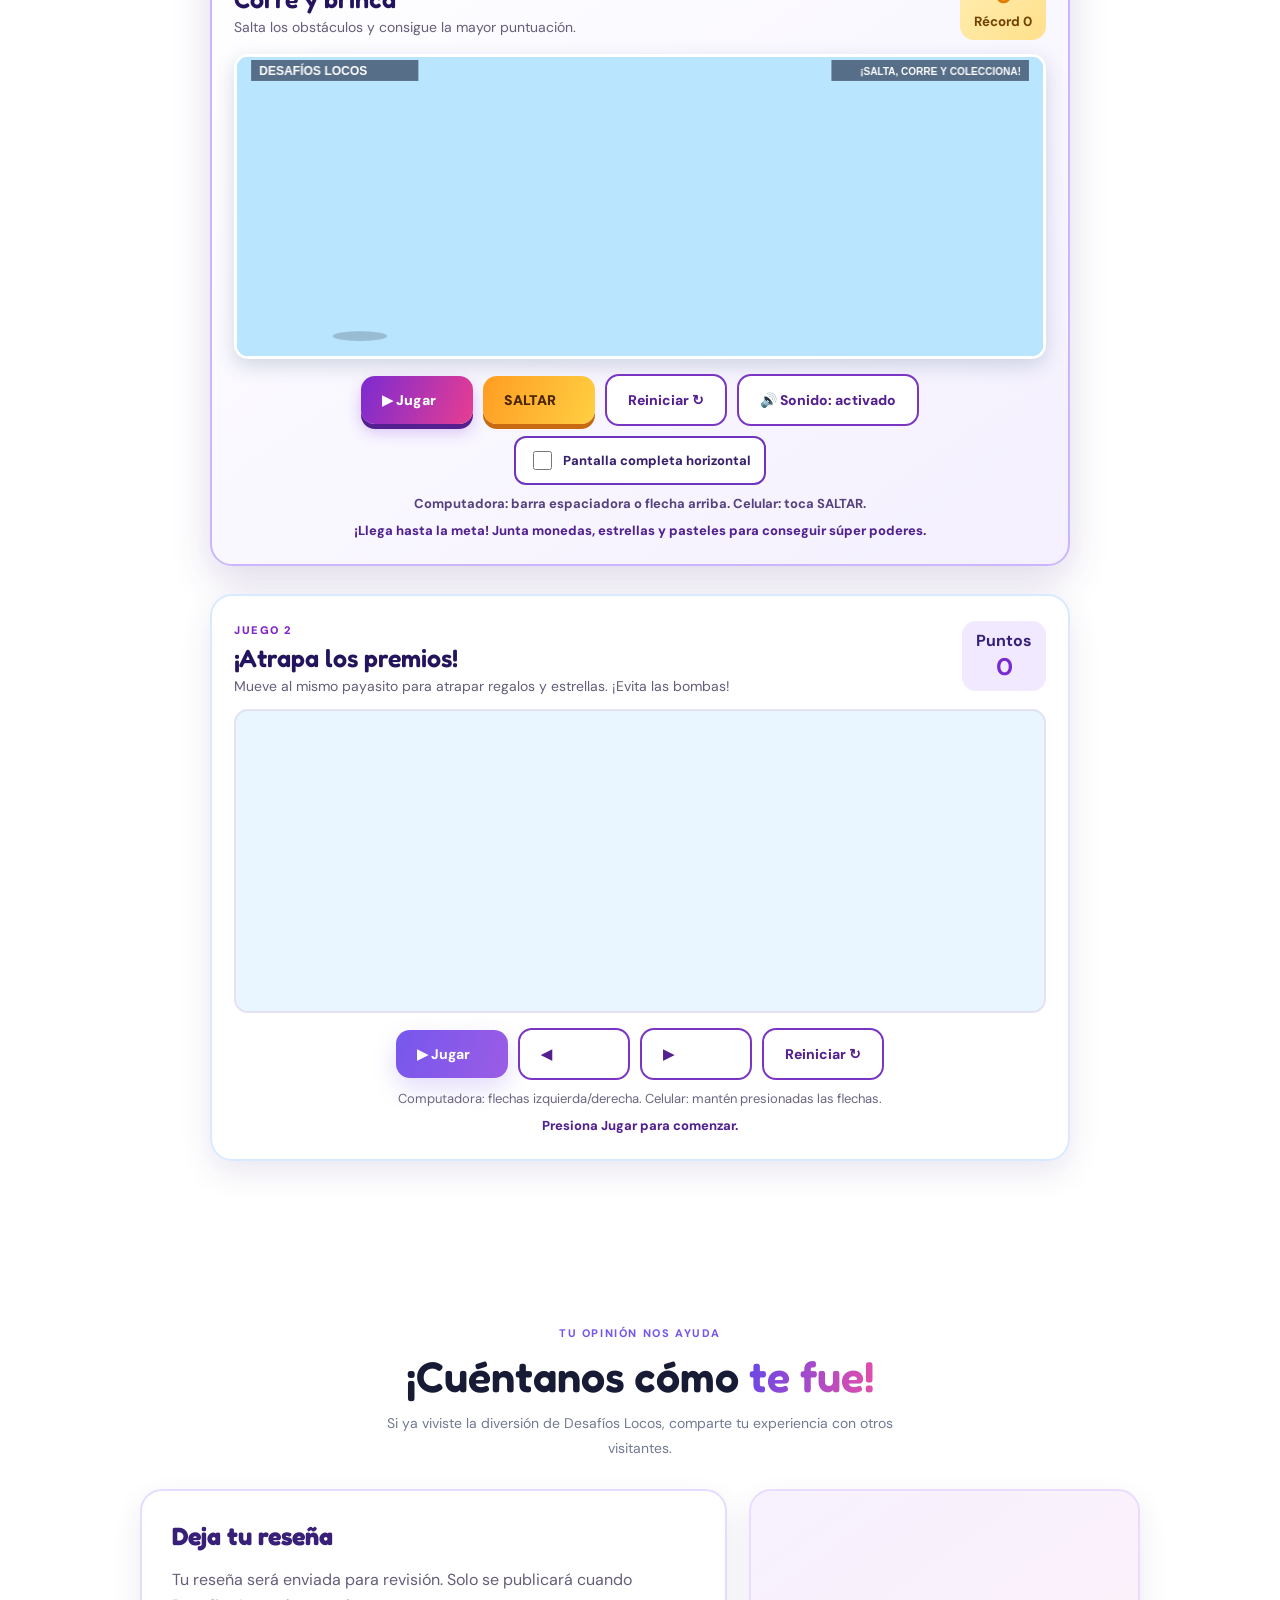
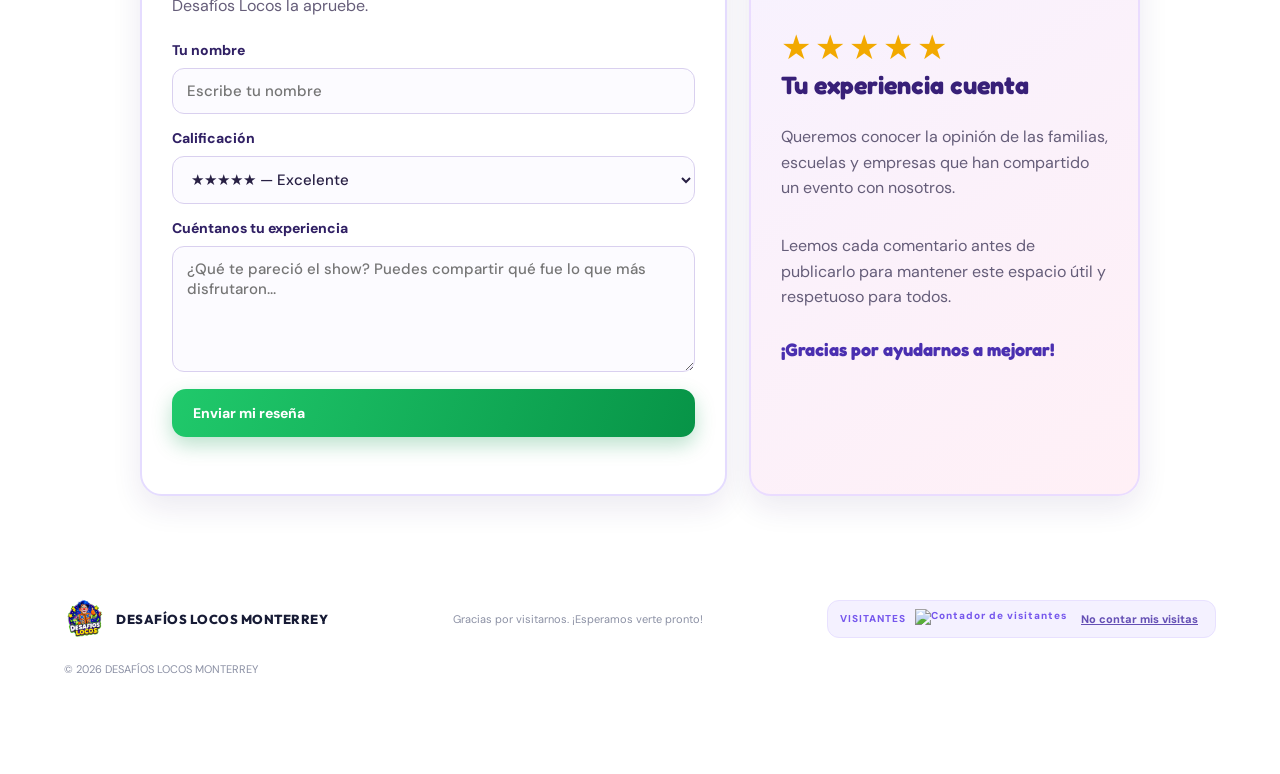
==== commit 125456f3: "Actualizar versiones de recursos para optimización móvil" ====
--- a/index.html
+++ b/index.html
@@ -10,7 +10,7 @@
   <link rel="preconnect" href="https://fonts.gstatic.com" crossorigin>
   <link href="https://fonts.googleapis.com/css2?family=DM+Sans:wght@400;500;600;700;800&family=Fredoka:wght@500;600;700&family=Outfit:wght@500;600;700;800&display=swap" rel="stylesheet" media="print" onload="this.media='all'">
   <noscript><link href="https://fonts.googleapis.com/css2?family=DM+Sans:wght@400;500;600;700;800&family=Fredoka:wght@500;600;700&family=Outfit:wght@500;600;700;800&display=swap" rel="stylesheet"></noscript>
-  <link rel="stylesheet" href="styles.css?v=escuela-9">
+  <link rel="stylesheet" href="styles.css?v=movil-ligero-1">
 </head>
 <body>
 
@@ -203,7 +203,7 @@
         </div>
       </div>
     </div>
-<script src="app.js?v=escuela-9"></script>
+<script src="app.js?v=movil-ligero-1" defer></script>
   <script>
     (() => {
       const audio = document.getElementById("siteMusic");
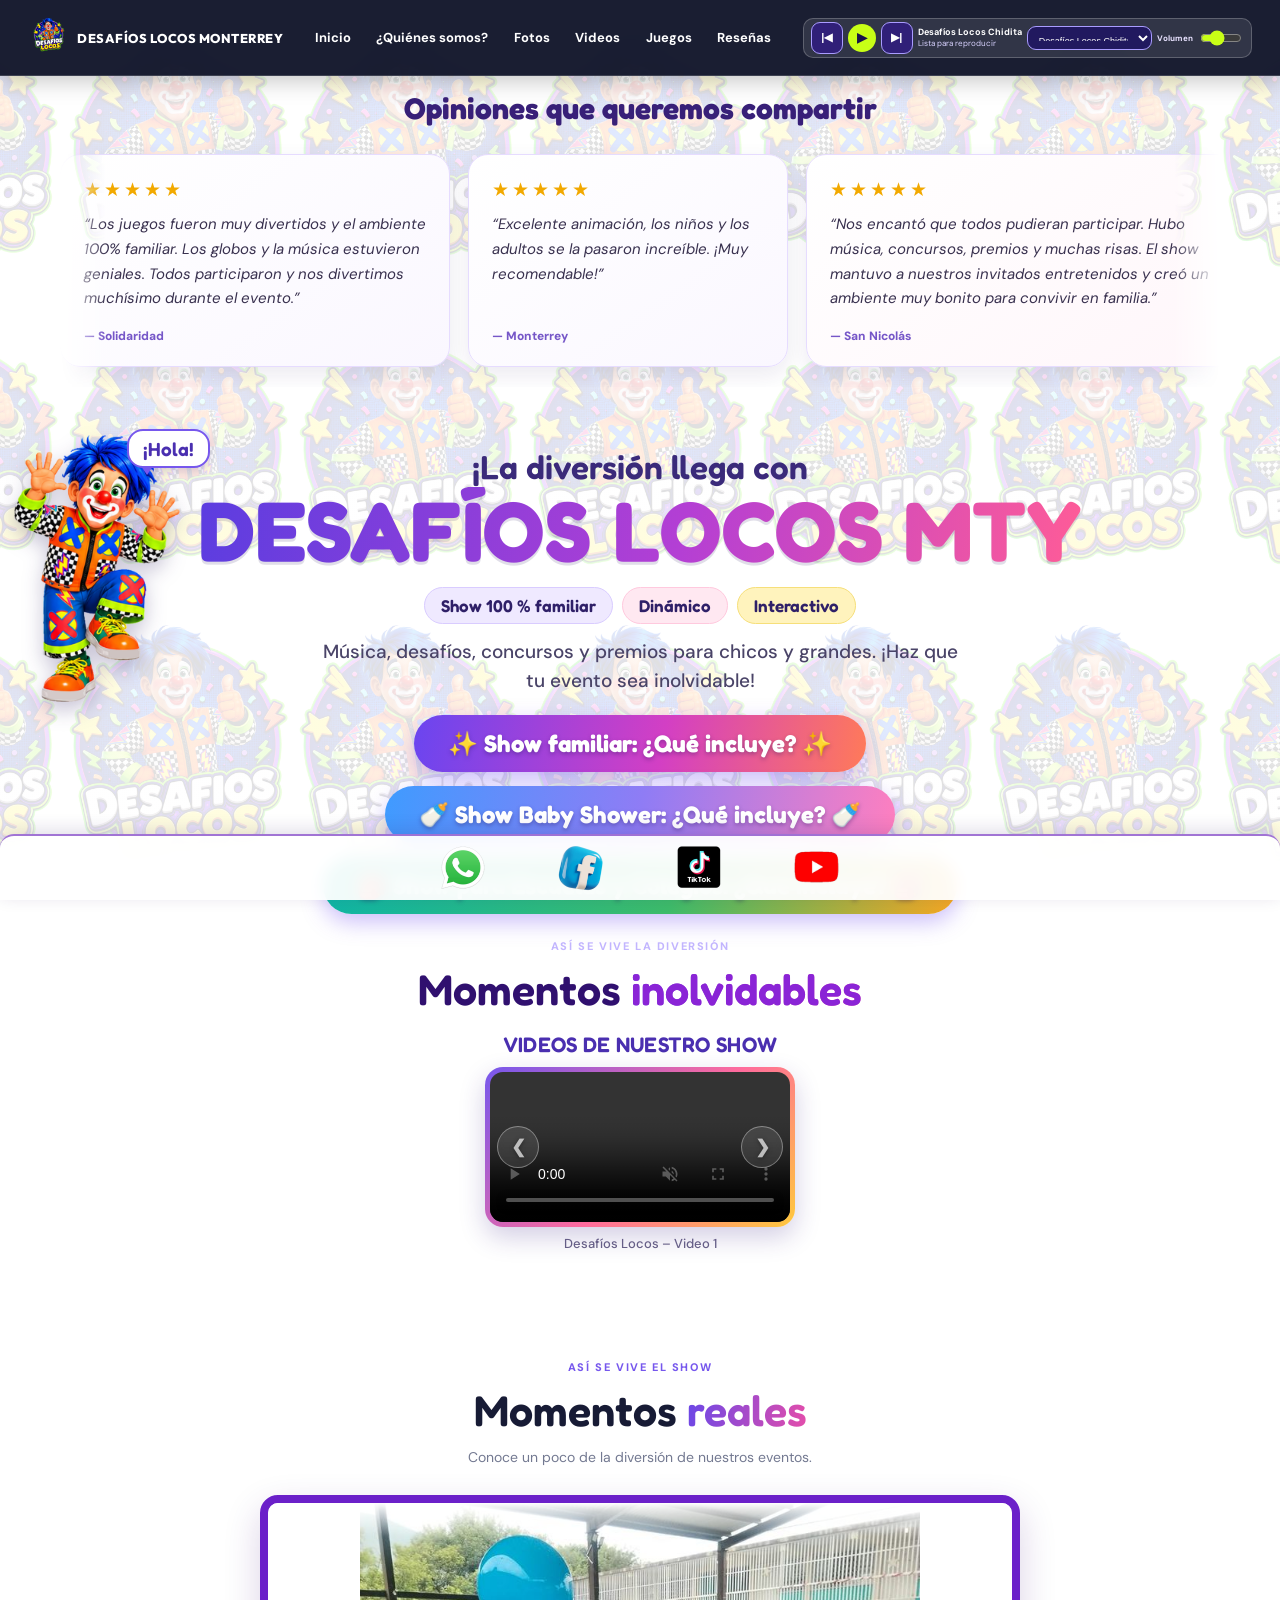
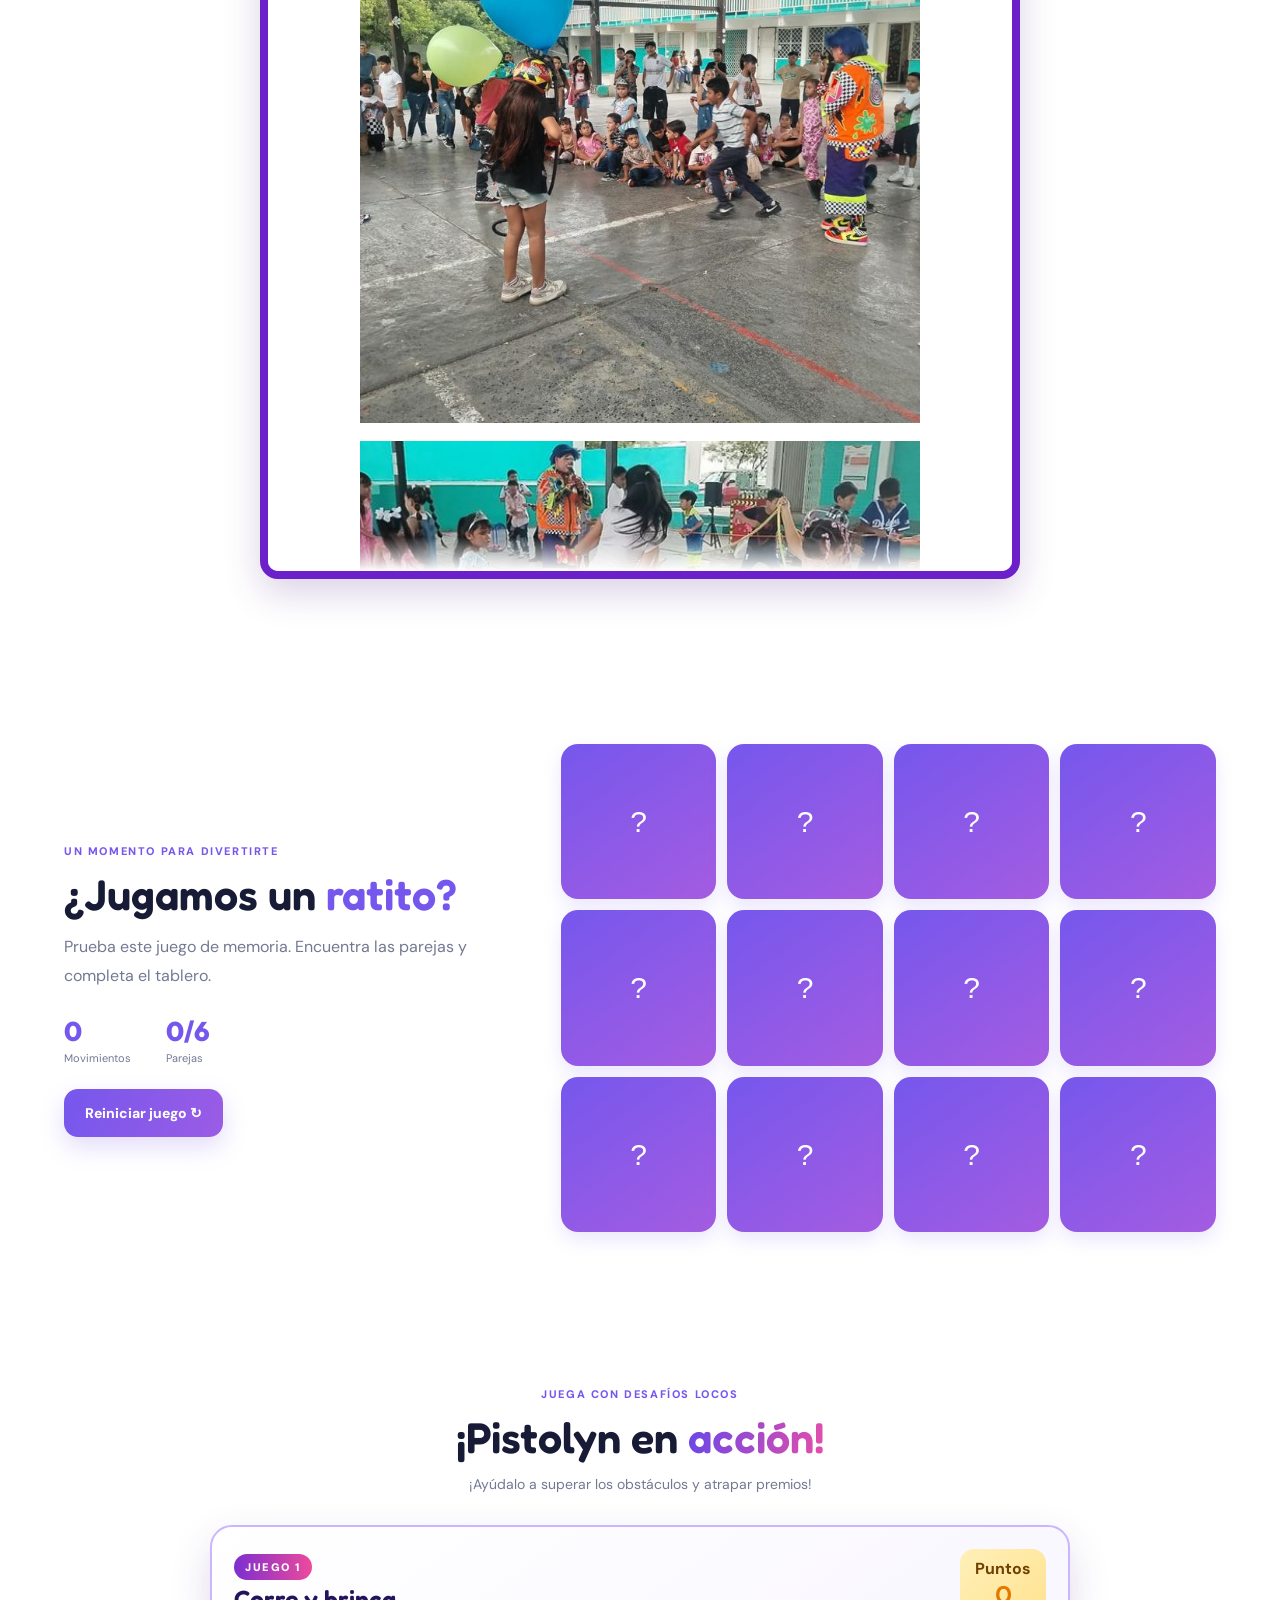
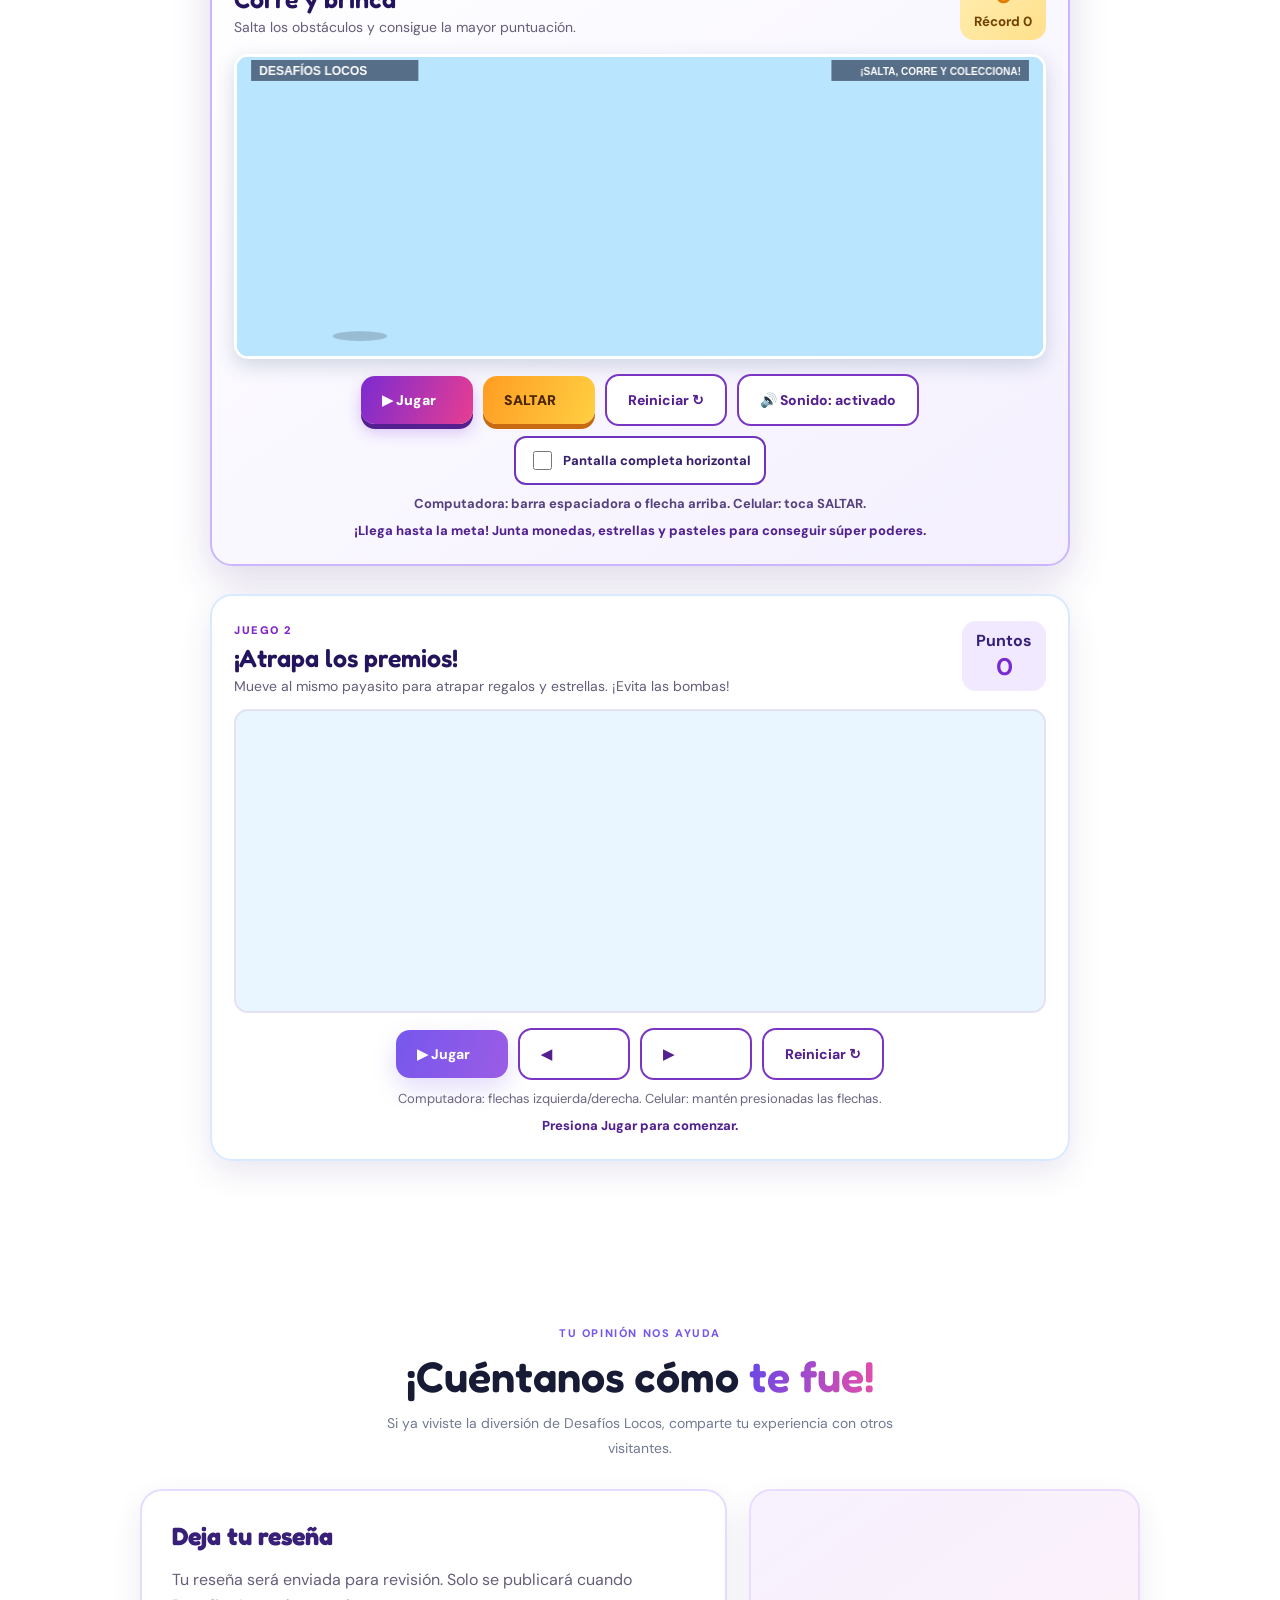
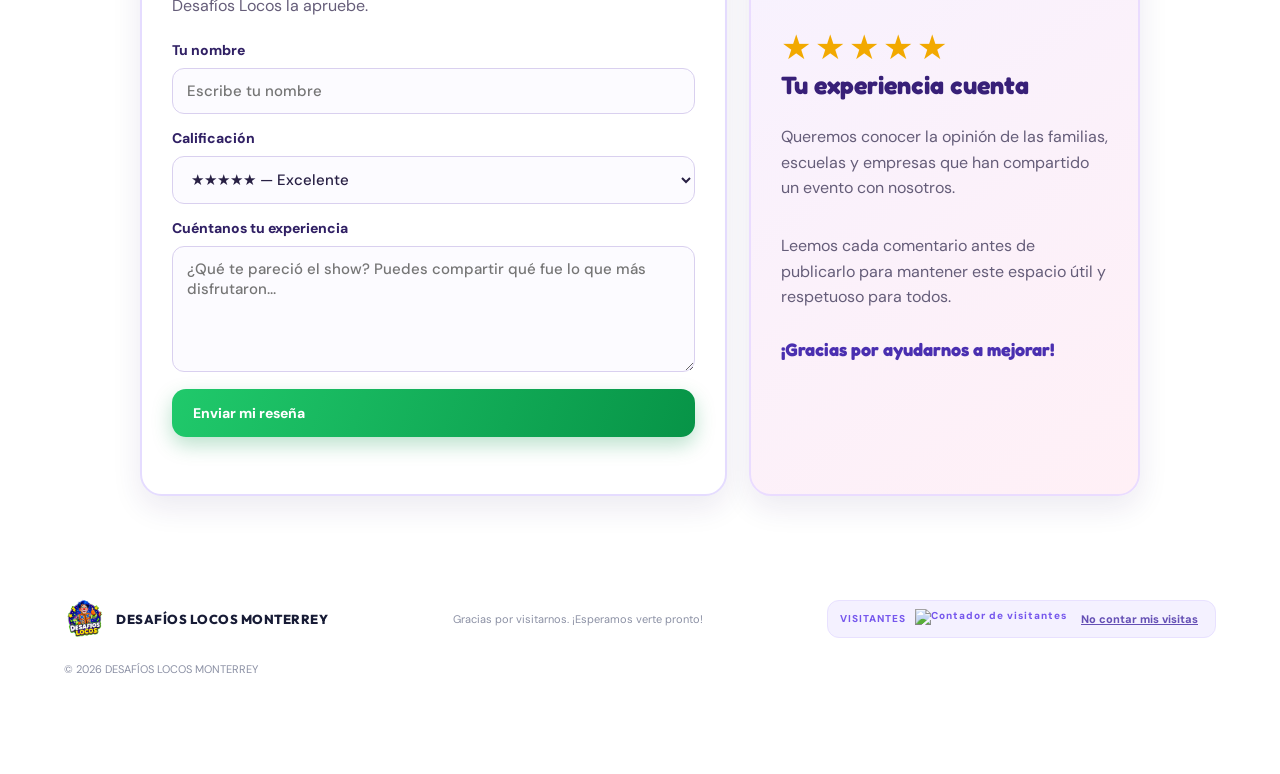
==== commit 9a8dab0f: "Diferir imágenes de ventanas ocultas para ahorrar datos móviles" ====
--- a/index.html
+++ b/index.html
@@ -154,7 +154,7 @@
     <div class="about-overlay" id="aboutOverlay" role="dialog" aria-modal="true" aria-labelledby="aboutTitle" hidden>
     <button class="about-close" id="aboutClose" aria-label="Cerrar">✕</button>
     <div class="about-box">
-      <img class="about-logo" src="t.png" alt="Logo Desafíos Locos">
+      <img class="about-logo" src="t.png" alt="Logo Desafíos Locos" loading="lazy" decoding="async">
       <h2 id="aboutTitle">¿Quiénes somos?</h2>
       <p>En Desafíos Locos somos un equipo dedicado al entretenimiento y la animación de eventos, creando experiencias llenas de diversión, energía y participación para chicos y grandes.</p>
       <p>Ofrecemos un show 100% familiar, interactivo y dinámico, con música, juegos, concursos y desafíos al estilo de los programas de televisión, donde los invitados se convierten en los protagonistas de la diversión.</p>
@@ -166,7 +166,7 @@
     <div class="about-overlay inc-overlay" id="incOverlay" role="dialog" aria-modal="true" aria-labelledby="incTitle" hidden>
       <button class="about-close" id="incClose" aria-label="Cerrar">✕</button>
       <div class="inc-card">
-        <div class="inc-clown"><img src="payaso-incluye.png" alt="Payasito de Desafíos Locos" width="478" height="700"></div>
+        <div class="inc-clown"><img src="payaso-incluye.png" alt="Payasito de Desafíos Locos" width="478" height="700" loading="lazy" decoding="async"></div>
         <div class="inc-body">
           <h2 id="incTitle">Show familiar<span>¿Qué incluye?</span></h2>
           <ul class="inc-list"><li><i aria-hidden="true">🔊</i><span>Equipo de sonido profesional</span></li><li><i aria-hidden="true">⏱️</i><span>1 hora completa de show, música y animación</span></li><li><i aria-hidden="true">🎮</i><span>Juegos, dinámicas y concursos interactivos</span></li><li><i aria-hidden="true">🎯</i><span>Desafíos para chicos y grandes</span></li><li><i aria-hidden="true">🎁</i><span>Premios para los competidores ganadores</span></li><li><i aria-hidden="true">🏐</i><span>Pelotas gigantes para las dinámicas</span></li><li><i aria-hidden="true">🫧</i><span>Lluvia de burbujas</span></li><li><i aria-hidden="true">🎂</i><span>Participación especial en el momento del pastel</span></li><li><i aria-hidden="true">🎶</i><span>Canto de Las Mañanitas al festejado</span></li><li><i aria-hidden="true">🎉</i><span>Animación y participación de los invitados</span></li></ul>
@@ -179,7 +179,7 @@
     <div class="about-overlay inc-overlay inc-baby" id="babyOverlay" role="dialog" aria-modal="true" aria-labelledby="babyTitle" hidden>
       <button class="about-close" id="babyClose" aria-label="Cerrar">✕</button>
       <div class="inc-card">
-        <div class="inc-clown"><img src="payaso-bebe.png" alt="Payasito bebé de Desafíos Locos con biberón" width="397" height="700"></div>
+        <div class="inc-clown"><img src="payaso-bebe.png" alt="Payasito bebé de Desafíos Locos con biberón" width="397" height="700" loading="lazy" decoding="async"></div>
         <div class="inc-body">
           <h2 id="babyTitle">Show Baby Shower<span>¿Qué incluye?</span></h2>
           <ul class="inc-list"><li><i aria-hidden="true">🔊</i><span>Equipo de sonido profesional</span></li><li><i aria-hidden="true">⏱️</i><span>1 hora completa de show, música y animación</span></li><li><i aria-hidden="true">🍼</i><span>Juegos y dinámicas especiales para Baby Shower</span></li><li><i aria-hidden="true">🎮</i><span>Concursos interactivos para familiares y amigos</span></li><li><i aria-hidden="true">🎯</i><span>Desafíos divertidos para los invitados</span></li><li><i aria-hidden="true">🎁</i><span>Premios para los participantes ganadores</span></li><li><i aria-hidden="true">🎉</i><span>Animación y participación de todos los invitados</span></li><li><i aria-hidden="true">💖</i><span>Momentos especiales para celebrar a la futura mamá y al bebé</span></li></ul>
@@ -193,7 +193,7 @@
     <div class="about-overlay inc-overlay inc-school" id="schoolOverlay" role="dialog" aria-modal="true" aria-labelledby="schoolTitle" hidden>
       <button class="about-close" id="schoolClose" aria-label="Cerrar">✕</button>
       <div class="inc-card">
-        <div class="inc-clown"><img src="payaso-escuela.png" alt="Payasito de Desafíos Locos con mochila de escuela" width="356" height="700"></div>
+        <div class="inc-clown"><img src="payaso-escuela.png" alt="Payasito de Desafíos Locos con mochila de escuela" width="356" height="700" loading="lazy" decoding="async"></div>
         <div class="inc-body">
           <h2 id="schoolTitle">Show para Escuelas y Colegios<span>¿Qué incluye?</span></h2>
           <ul class="inc-list"><li><i aria-hidden="true">⏱️</i><span>1 hora completa de show y animación</span></li><li><i aria-hidden="true">🔊</i><span>Equipo de sonido profesional</span></li><li><i aria-hidden="true">👨‍👩‍👧‍👦</i><span>Ambiente 100% familiar, dinámico y entretenido</span></li><li><i aria-hidden="true">🎮</i><span>Juegos, desafíos y concursos interactivos</span></li><li><i aria-hidden="true">🏆</i><span>Participación de los alumnos en diferentes desafíos y concursos por equipos</span></li><li><i aria-hidden="true">🤝</i><span>Actividades que fomentan la convivencia, el compañerismo y la diversión</span></li><li><i aria-hidden="true">🎁</i><span>10 premios chicos incluidos para los alumnos ganadores</span></li><li><i aria-hidden="true">🎶</i><span>Música y animación durante todo el espectáculo</span></li></ul>
